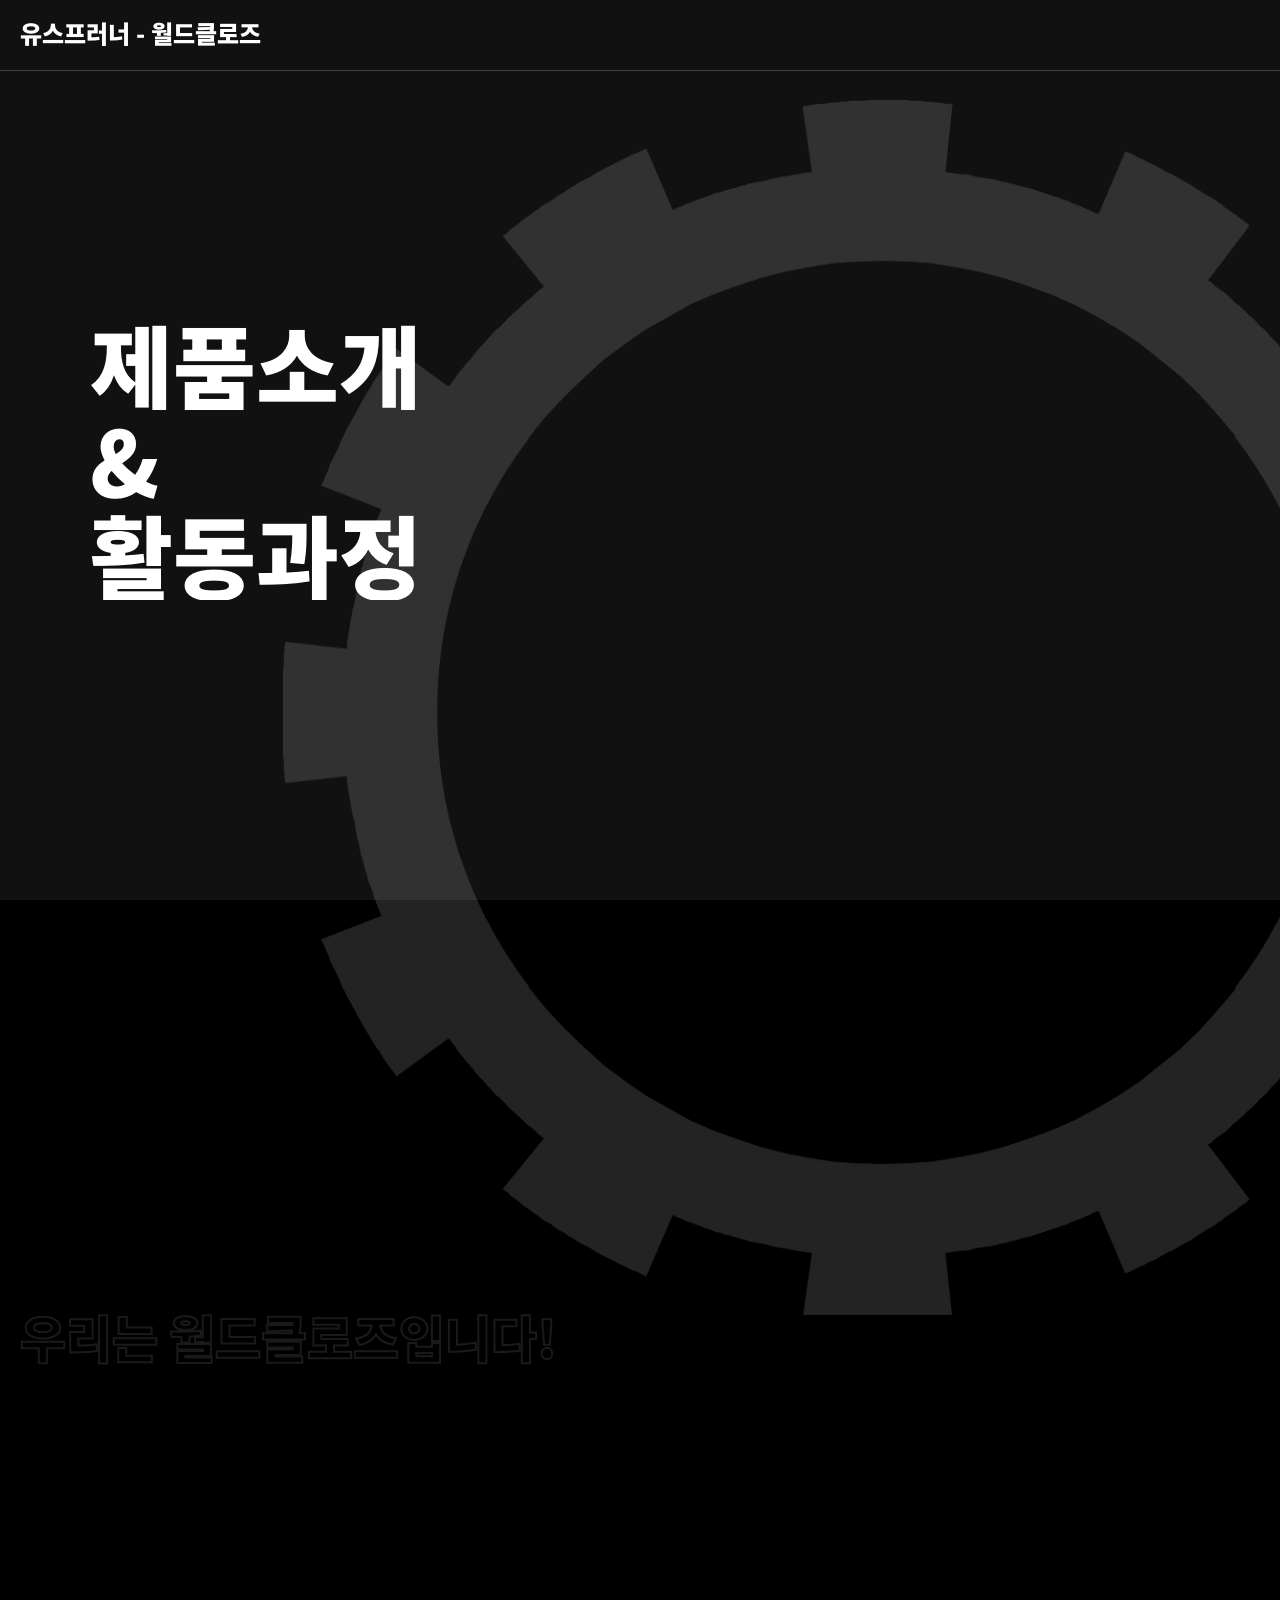
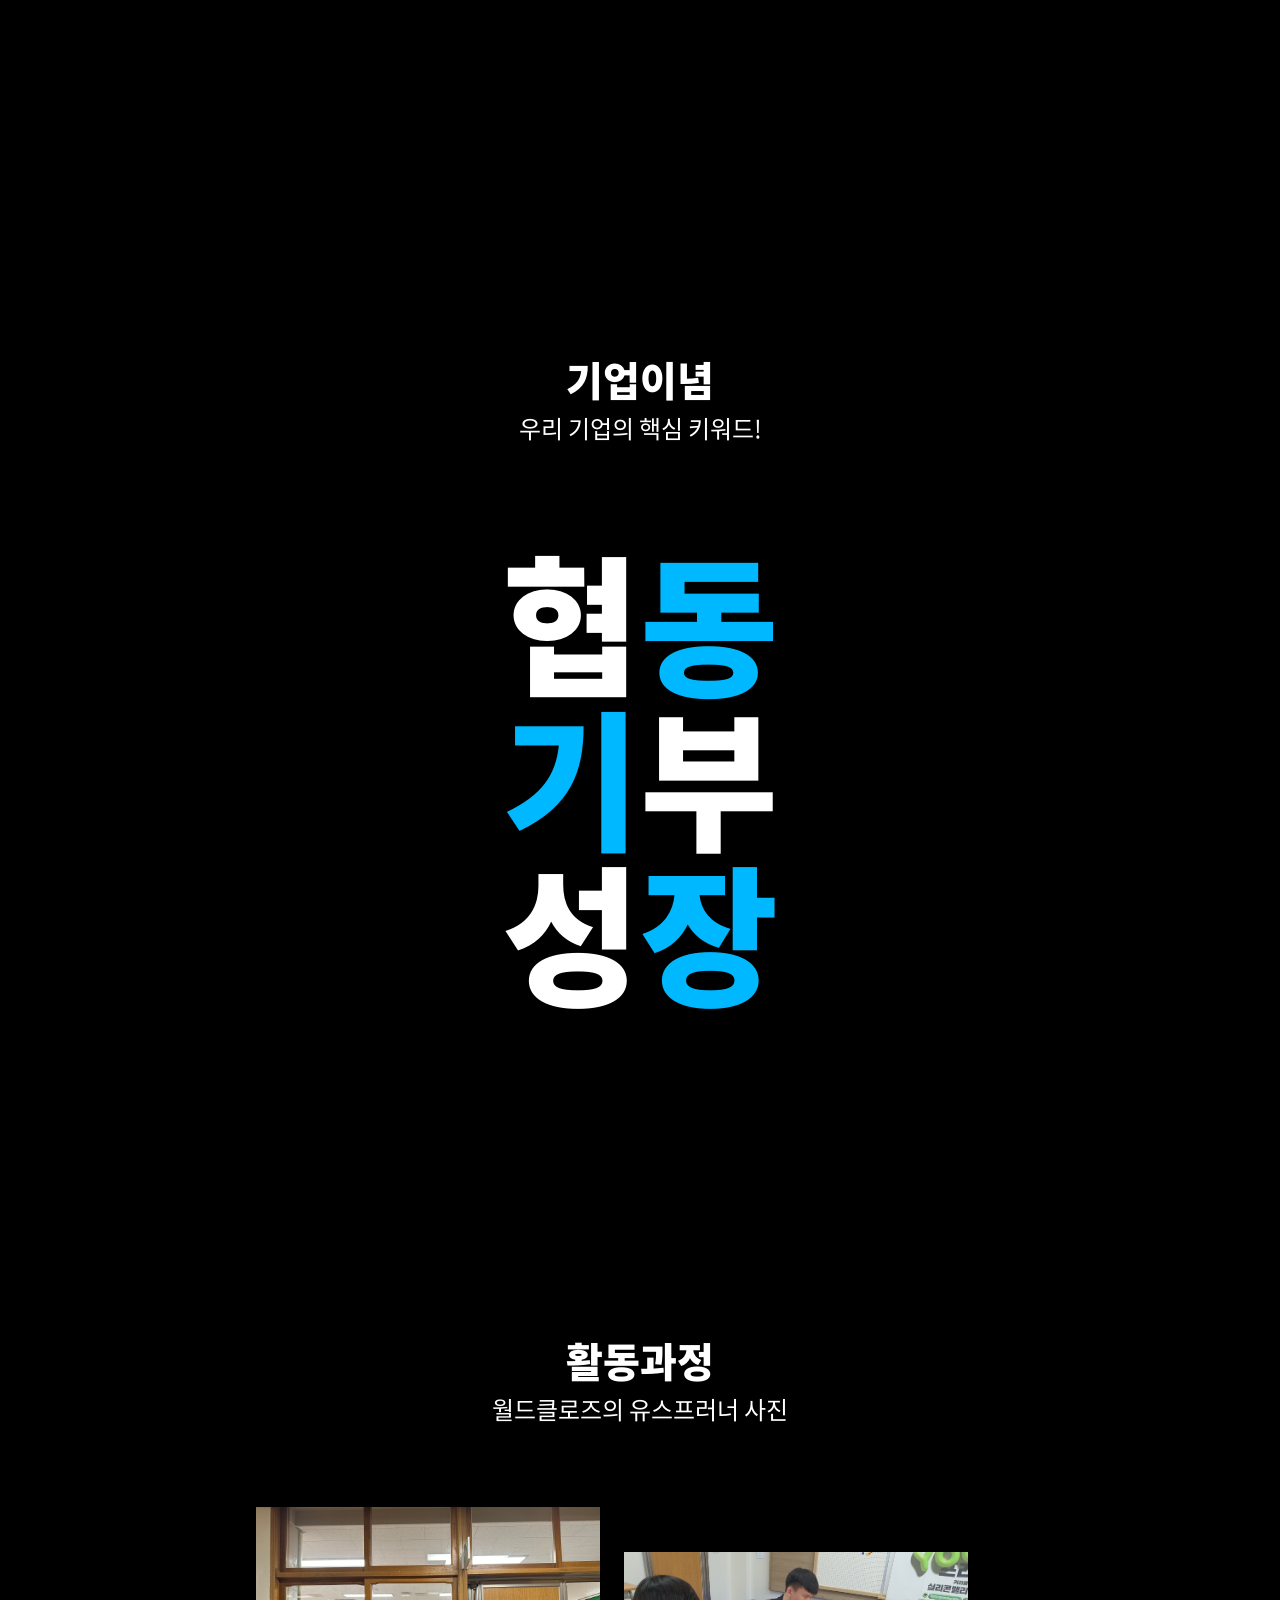
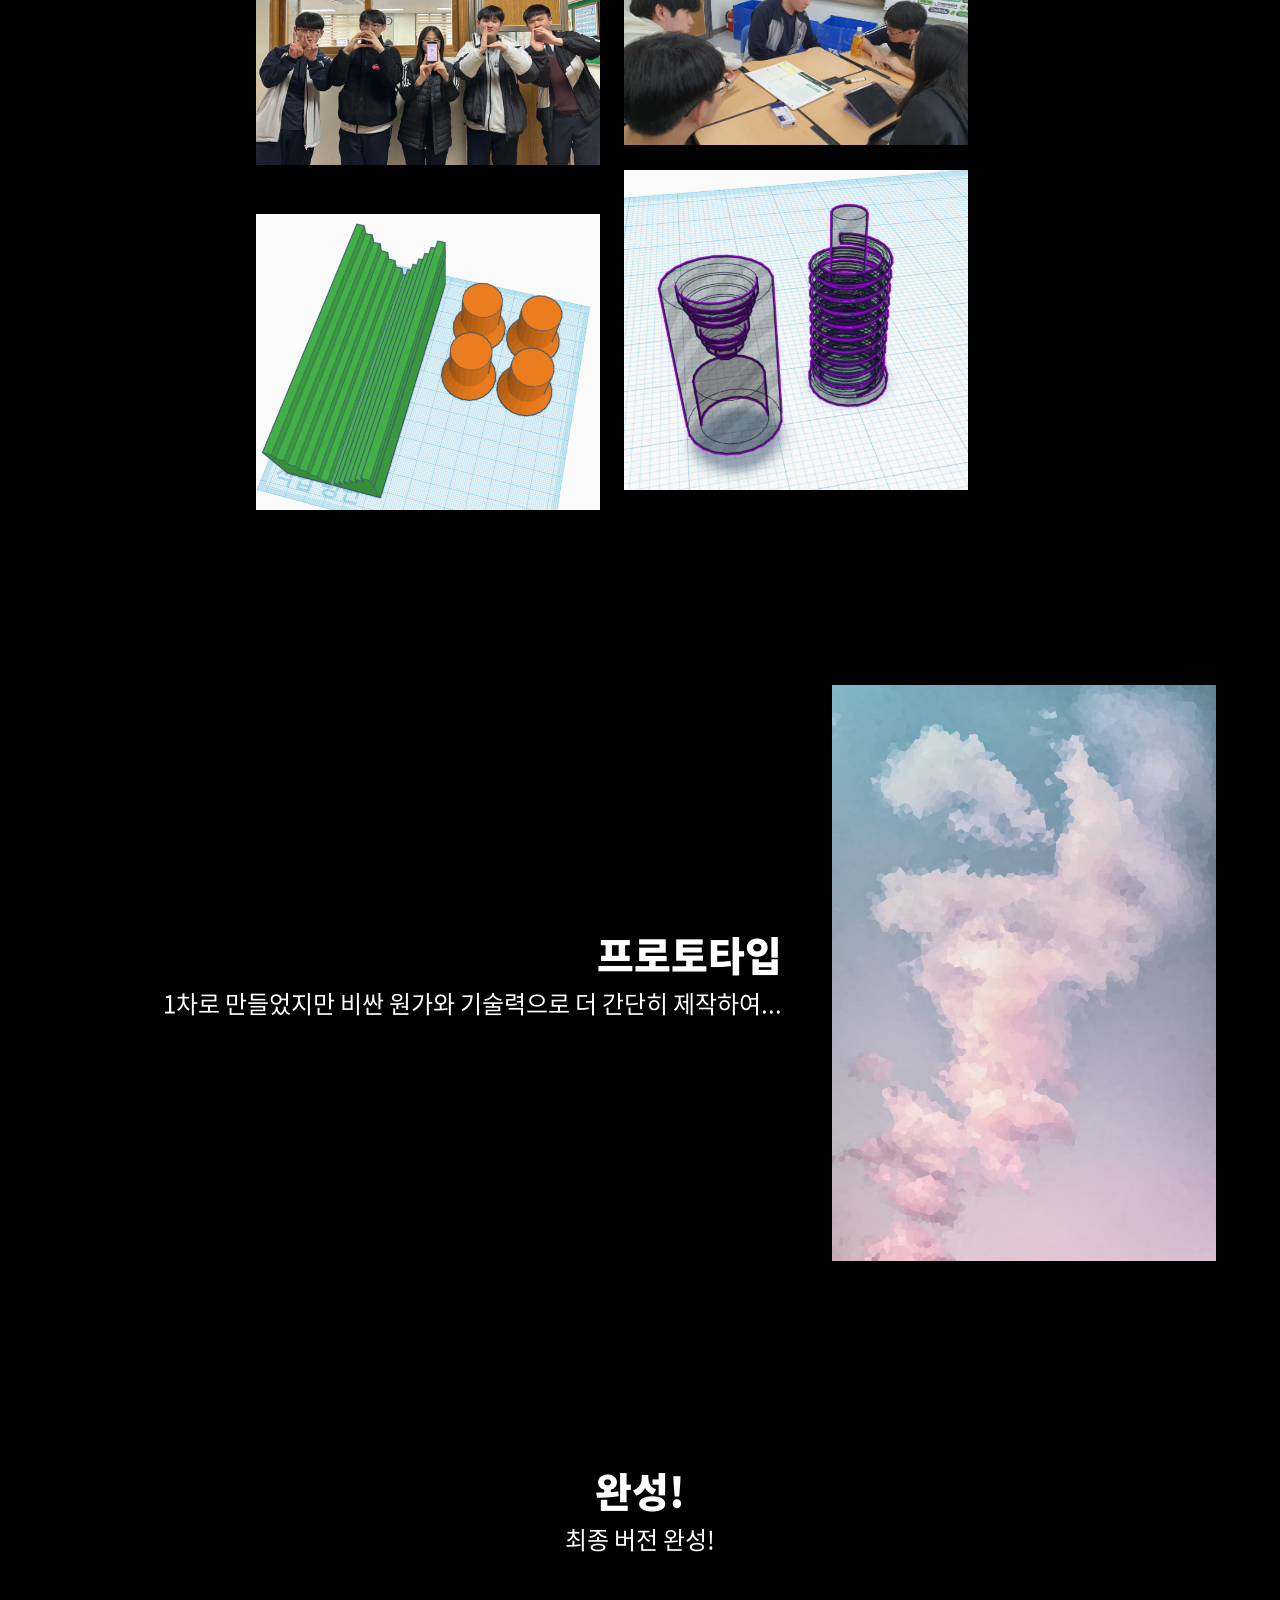
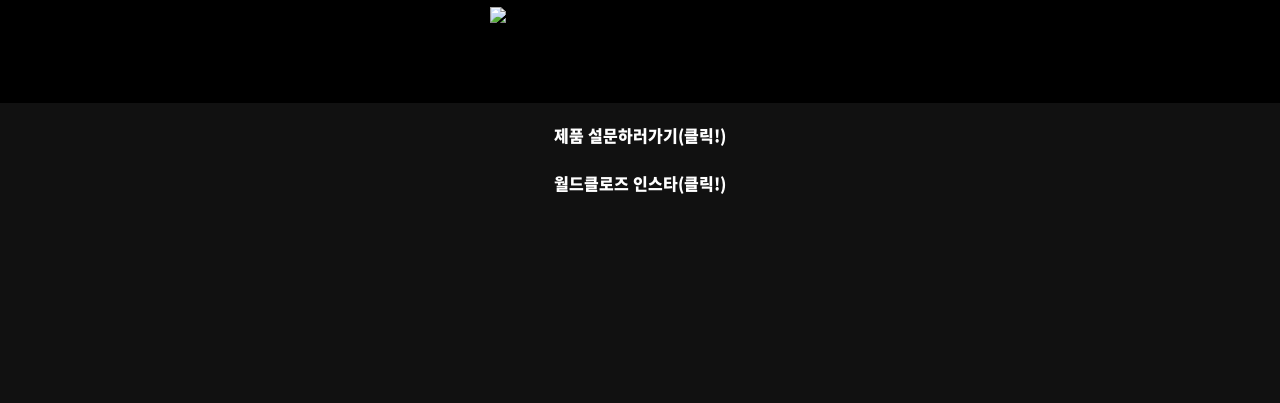
==== file/project/step8/index.html @ 2ba28856 "Add files via upload" ====
<!doctype html>
<html lang="ko">
<head>
	<meta charset="utf-8">
	<meta http-equiv="X-UA-compatible" content="IE=edge">
	<meta name="viewport" content="width=device-width, initial-scale=1, minimum-scale=1, maximum-scale=1" />
	<title>월드클로즈</title>
	<link rel="stylesheet" type="text/css" href="../../library/css/common.css">
	<script type="text/javascript" src="../../library/js/jquery-3.7.1.min.js"></script>
</head>
<style type="text/css">
/* common */
.wrap {position:relative; overflow: hidden;}
.inner {max-width:1100px; height: 100%;  margin: 0 auto;}
.com_tit01 {font-family: 'NotoB'; font-size:40px; color:#fff; text-align: center;}
.com_txt01 {max-width:70%; margin:0 auto; font-family: 'NotoR'; font-size:24px; color:#fff; text-align: center;;}
.header_wrap {position: fixed; left:0; top:0; z-index:100; width:100%; height:70px; border-bottom:1px solid rgba(255,255,255,.2);}
.header_wrap .logo {margin-top:15px; padding-left:20px; font-size:24px; color:#fff;;}
.footer {position:relative; height:300px; background: #111}
.footer .text_area {position: relative; z-index: 20; padding:20px;}
.footer .text_area p {color:#fff; font-size:34px;}
.tb_row {display: table; width:100%; height: 100%;}
.tb_row .tb_cell {display: table-cell; vertical-align: middle;}

/* main */
.sec01 {position:relative; height:100vh; background: #111;}
.sec01 .nav_list {position: relative; z-index:20;}
.sec01 .nav_list .list li a {overflow:hidden; position:relative; display:inline-block; font-size:90px; line-height: 1; color:#fff; transition:transform .5s;}
.sec01 .nav_list .list li a .mask {position:absolute; left:0; top:0; z-index:10; height:100%; background: #fff; animation:text_mask 2s 1 cubic-bezier(0.24, 0.77, 0.32, 0.95) both; animation-play-state: paused;}
.sec01 .nav_list .list li a .txt {position:relative; z-index:20; display: block; animation:text_opacity 2s 1s 1 cubic-bezier(0.24, 0.77, 0.32, 0.95) both; animation-play-state: paused;}
.sec01.active .nav_list .list li a .mask {animation-play-state: running;}
.sec01.active .nav_list .list li a .txt {animation-play-state: running;}

.sec01 .nav_list .list li a .mask2 {position:absolute; left:0; bottom:0; z-index:-1; width:0%; height:40%; background: #e9c400; transition:width .5s cubic-bezier(0.24, 0.77, 0.32, 0.95);}
.sec01 .nav_list .list li a:hover {transform:translateX(-10px); -webkit-transform:translateX(-10px); -moz-transform:translateX(-10px); -o-transform:translateX(-10px); -ms-transform:translateX(-10px);}
.sec01 .nav_list .list li a:hover .mask2 {width:100%;}
.sec01 .nav_list .list li a:hover {text-decoration: none;}
.sec01 .nav_list .list li a:focus {text-decoration: none;}

.sec01 .bg_rotate {position:absolute; left:50%; top:50%; z-index:10; width:1200px; height:1215px; margin-left:-357px; margin-top:-350px; background-image:url('../images/bg_rotate01.png'); background-repeat: no-repeat; background-size:cover; opacity: .15; animation:rotate_bg 40s infinite linear; animation-play-state: paused;}
.sec01.active .bg_rotate {animation-play-state: running;}

@keyframes text_mask {
	0%{
		width: 0%;
		margin-left: 0%;
	}
	50%{
		width: 100%;
		margin-left: 0%;
	}
	100%{
		width: 100%;
		margin-left: 101%;
	}
}

@keyframes text_opacity {
	0%{
		opacity: 0;
		color:#3535ff;
		transform:translateX(-50%);
	}
	100%{
		opacity: 1;
		color:#fff;
		transform:translateX(0%);
	}
}

@keyframes rotate_bg {
	0%{
		transform:rotate(0deg);
	}
	100%{
		transform:rotate(360deg);
	}
}

.section_today {overflow:hidden; position:relative; height:100vh; background: #000; text-align:center;}
.section_today .date_box {height: 100%;}
.section_today .date_box .date_count {overflow:hidden; position: relative; display:inline-block; height: 200px; opacity: 0; transition:opacity .5s 1s;}
.section_today.active .date_box .date_count {opacity: 1;}
.section_today .date_box .date_count:after {clear:both; display:block; content:'';}
.section_today .date_box .date_count .count_box { float: left; animation: count_date 2.8s 1 ease-out both; animation-play-state: paused;}
.section_today .date_box .date_count .count_box.active {animation-play-state: running;}
.section_today .date_box .date_count .count_box span {display:block; color:#fff; font-size:200px; line-height: 1; text-align: center; -webkit-text-fill-color:transparent; -webkit-text-stroke:6px #fff;}

.section_today .date_box .t_date {position: absolute; left:20px; top:400px; z-index:100; font-size:50px; color:#fff; opacity: .1; transform:translateX(-100%); -webkit-text-fill-color:transparent; -webkit-text-stroke:2px #ffffff; transition:transform 1s;}
.section_today.active .date_box .t_date {transform:translateX(0%); -webkit-transform:translateX(0%); -moz-transform:translateX(0%); -o-transform:translateX(0%); -ms-transform:translateX(0%);}

@keyframes count_date {
	0%{
		transform: translateY(0px);
	}
	100% {
		transform: translateY(-4800px); /* 높이 x 롤링될 개수 */
	}
}

.section_product {background: #000;}
.section_product .prd_mask .tit_wrap {padding:120px 0 80px 0;}
.section_product .prd_mask .img_list {width:60%; margin:0 auto;}
.section_product .prd_mask .img_list:after {clear:both; display:block; content:'';}
.section_product .prd_mask .img_list li {overflow:hidden; position:relative; display:inline-block; width:calc(50% - 40px); padding-right:20px; margin-bottom:20px;}
.section_product .prd_mask .img_list li:after {position:absolute; right:0; top:0; width:100%; height:100%; background: #000; content:""; transition:2.5s;}
.section_product .prd_mask.active .img_list li:after {width: 0%;}
.section_product .prd_mask .img_list li:nth-child(even) {top:-20px;}
.section_product .prd_mask .img_list li:nth-child(even):after {right:auto; left:0; }
.section_product .prd_mask .img_list li .img_content {font-size:0; transform:translateX(-101%); -webkit-transform:translateX(-101%); -moz-transform:translateX(-101%); -o-transform:translateX(-101%); -ms-transform:translateX(-101%); transition:1.2s .5s;}
.section_product .prd_mask.active .img_list li .img_content {transform:translateX(0%); -webkit-transform:translateX(0%); -moz-transform:translateX(0%); -o-transform:translateX(0%); -ms-transform:translateX(0%);}
.section_product .prd_mask .img_list li .img_content img {width: 100%;}

.section_product .text_img {padding-top:150px; padding-bottom:100px; text-align: center; font-size:0;}
.section_product .text_img .text_area {display:inline-block; width:60%; padding:0 50px; color:#fff; font-size:40px; vertical-align: middle; text-align: right; box-sizing: border-box; opacity:0; transform:translateX(-150px); -webkit-transform:translateX(-150px); -moz-transform:translateX(-150px); -o-transform:translateX(-150px); -ms-transform:translateX(-150px); transition: 1s;}
.section_product .text_img.active .text_area {opacity:1; transform:translateX(0px); -webkit-transform:translateX(0px); -moz-transform:translateX(0px); -o-transform:translateX(0px); -ms-transform:translateX(0px); }
.section_product .text_img .text_area h3 {font-family: 'NotoB'; font-size:64px;}
.section_product .text_img .text_area p {font-family: 'NotoR'; font-size:24px;}
.section_product .text_img .img_area {position:relative; display: inline-block; width:30%; vertical-align: middle;}
.section_product .text_img .img_area:after {position: absolute; right:0; bottom:0; width:100%; height:100%; background:#000; content:""; transition:2s .5s cubic-bezier(0.31, 0.85, 0.31, 1.06);}
.section_product .text_img.active .img_area:after {height:0px;}

.section_textmask {overflow:hidden; position:relative; padding-top:150px; padding-bottom:200px; background: #000;}
.section_textmask .txt_area .motion_area {overflow:hidden; position: relative; margin-top:100px; font-size:150px; line-height:1; color:#fff;}
.section_textmask .txt_area .motion_area .text_box {overflow:hidden; text-align: center;}
.section_textmask .txt_area .motion_area .text_box .left {overflow:hidden; float:left; width:50%; height:100%;}
.section_textmask .txt_area .motion_area .text_box .left p {width:200%;}
.section_textmask .txt_area .motion_area .text_box .left p span {display:inline-block; padding-bottom:5px; text-align: center; white-space: nowrap; animation:move_text_mask 2.2s 1 both ease-in-out; animation-play-state: paused;}
.section_textmask.active .txt_area .motion_area .text_box .left p span {animation-play-state: running;}

.section_textmask .txt_area .motion_area .text_box .right {overflow:hidden; float:left; width:50%; height:100%;}
.section_textmask .txt_area .motion_area .text_box .right p {width:200%; margin-left:-100%; color:#00b8ff;}
.section_textmask .txt_area .motion_area .text_box .right p span {display:inline-block;padding-bottom:5px; text-align: center; white-space: nowrap; animation:move_text_mask 2.2s 1 both ease-in-out; animation-play-state: paused;}
.section_textmask.active .txt_area .motion_area .text_box .right p span {animation-play-state: running;}

.section_textmask .txt_area .motion_area .text_box.type02 span {animation-delay:.3s !important;}
.section_textmask .txt_area .motion_area .text_box.type02 .left p {color:#00b8ff;}
.section_textmask .txt_area .motion_area .text_box.type02 .right p {color:#fff;}

.section_textmask .txt_area .motion_area .text_box.type03 span {animation-delay:.6s !important;}

@keyframes move_text_mask{
	0%{
		/*transform:translateX(-50%);*/
		margin-left:-50%;
	}
	50%{
		margin-left:50%;
	}
	100%{
		margin-left:0%;
	}
}

.section_overlap {overflow:hidden; position: relative; padding-top:100px; padding-bottom:80px;}
.section_overlap .overlap_box .tit_wrap {position: relative; z-index: 60; padding-bottom:50px;}
.section_overlap .overlap_box .img_device {position: relative; z-index:50; width:300px; margin:0 auto;}
.section_overlap .overlap_box .bg_change {position: absolute; right:0; top:0; z-index:10; width: 100%; height: 100%;}
.section_overlap .overlap_box .bg_change.color01 {z-index:40; background-color: #000; transition:width .5s .2s;}
.section_overlap.active .overlap_box .bg_change.color01 {width:0px;}
.section_overlap .overlap_box .bg_change.color02 {z-index:30; background-color: #272727; transition:width .5s .7s;}
.section_overlap.active .overlap_box .bg_change.color02 {width:0px;}
.section_overlap .overlap_box .bg_change.color03 {z-index:20; background-color: #bdbdbd; transition:width .5s 1.2s;}
.section_overlap.active .overlap_box .bg_change.color03 {width:0px;}
.section_overlap .overlap_box .bg_change.color04 {z-index:10; background-color: #000;}
</style>
<body>
	<div class="wrap">
		<header class="header_wrap">
			<div class="logo">유스프러너  -  월드클로즈</div>
		</header>
		<section class="sec01">
			<article class="inner">
				<div class="tb_row">
					<div class="tb_cell">
						<nav class="nav_list">
							<ul class="list">
								<li>
									<a href="#t">
										<span class="txt"></span>
									</a>
								</li>
								<li>
									<a href="#i">
										<span class="txt">제품소개</span>
										<span class="mask"></span>
										<span class="mask2"></span>
									</a>
								</li>
								<li>
									<a href="#t">
										<span class="txt">&</span>
										<span class="mask"></span>
										<span class="mask2"></span>
									</a>
								</li>
								<li>
									<a href="#o">
										<span class="txt">활동과정</span>
										<span class="mask"></span>
										<span class="mask2"></span>
									</a>
								</li>
							</ul>
						</nav>
					</div>
				</div>
				<div class="bg_rotate"></div>
			</article>
		</section>
		<section id="toDay" class="section_today">
			<article class="date_box">
				<div class="tb_row">
					<div class="tb_cell">
						<strong class="t_date"><b>우리는 월드클로즈입니다!</b></strong>
					</div>
				</div>
			</article>
		</section>
		<section id="txtMask" class="section_textmask">
			<article class="txt_area">
				<div class="tit_wrap">
					<h2 class="com_tit01">기업이념</h2>
					<p class="com_txt01">우리 기업의 핵심 키워드!</p>
				</div>
				<div class="motion_area">
					<div class="text_box">
						<div class="left">
							<p class="txt_com txt01">
								<span>협동</span>
							</p>
						</div>
						<div class="right">
							<p class="txt_com txt01">
								<span>협동</span>
							</p>
						</div>
					</div>
					<div class="text_box type02">
						<div class="left">
							<p class="txt_com txt01">
								<span>기부</span>
							</p>
						</div>
						<div class="right">
							<p class="txt_com txt01">
								<span>기부</span>
							</p>
						</div>
					</div>
					<div class="text_box type03">
						<div class="left">
							<p class="txt_com txt01">
								<span>성장</span>
							</p>
						</div>
						<div class="right">
							<p class="txt_com txt01">
								<span>성장</span>
							</p>
						</div>
					</div>
				</div>
			</article>
		</section>
		<section id="imgMask" class="section_product">
			<article class="prd_mask">
				<div class="tit_wrap">
					<h2 class="com_tit01">활동과정</h2>
					<p class="com_txt01">월드클로즈의 유스프러너 사진</p>
				</div>
				<ul class="img_list">
					<li>
						<figure class="img_content">
							<img src="../images/1.jpg">
						</figure>
					</li>
					<li>
						<figure class="img_content">
							<img src="../images/2.jpg">
						</figure>
					</li>
					<li>
						<figure class="img_content">
							<img src="../images/3.jpg">
						</figure>
					</li>
					<li>
						<figure class="img_content">
							<img src="../images/4.jpg">
						</figure>
					</li>
				</ul>
			</article>
			<article class="text_img">
				<div class="text_area">
					<a class="tit">프로토타입</a>
					<p class="txt">
						1차로 만들었지만 비싼 원가와 기술력으로 더 간단히 제작하여...
					</p>
				</div>
				<div class="img_area">
					<figure>
						<img src="../images/6.jpg">
					</figure>
				</div>
			</article>
		</section>
		<section id="overLap" class="section_overlap">
			<article class="overlap_box">
				<div class="tit_wrap">
					<h2 class="com_tit01">완성!</h2>
					<p class="com_txt01"><b>최종 버전 완성!</b></p>
				</div>
				<figure class="img_device">
					<img src="이미지 주소 넣기">
				</figure>
				<div class="bg_change color01"></div>
				<div class="bg_change color02"></div>
				<div class="bg_change color03"></div>
				<div class="bg_change color04"></div>
			</article>
		</section>
		<footer class="footer">
			<div class="text_area">
				<p><center>
					<b>
					<a href="https://docs.google.com/forms/d/e/1FAIpQLSdT5M16Jbu4c6h4Xis7XCw6KFNKi78OsFbVR9F-oiCkcuxP5g/viewform?pli=1">
					<font color="white">제품 설문하러가기(클릭!)<br></font>
				</a>
				</center>
			</p>
			<br>
			<p><center>
				<b>
				<a href="https://www.instagram.com/world._.close?igsh=MTZpZWFtdXVmZXNhZg==">
				<font color="white">월드클로즈 인스타(클릭!)<br></font>
			</a>
			</center>
		</p>
			</b>
			</div>
		</footer>
	</div>

<script type="text/javascript">

$.fn.GgangSectionIn = function(fuc){

	var el = $(this);
	var winScrollTop;
	var sectionOfffsetTop;
	var sectionHeight;
	var sectionOffsetBottom;
	var checkInSection = false;
	var fastIn;
	var startFunction = fuc;
	var isFunction = typeof(startFunction) === 'function' ? true : false;

	function setProperty() {

		fastIn = $(window).height() / 2;
		winScrollTop = $(window).scrollTop();
		sectionOfffsetTop = el.offset().top - fastIn;
		sectionHeight = el.height();
		sectionOffsetBottom = sectionOfffsetTop + sectionHeight + fastIn;
	};

	function inSection() {

		setProperty();

		if(winScrollTop >= sectionOfffsetTop && winScrollTop <= sectionOffsetBottom) {

			if(isFunction && !checkInSection) {
				checkInSection = true;
				startFunction();
			}
		}
	};

	function init() {
		inSection();
	};

	$(window).scroll(function(e) {

		inSection();
	});

	$(window).resize(function() {
		inSection();
	});

	init();
};

$(function(){

	$('.sec01').GgangSectionIn(function() {
		$('.sec01').addClass('active');
	});

	$('.section_today').GgangSectionIn(function() {
		$('.section_today').addClass('active');
		countDate();
	});

	$('.section_product .prd_mask').GgangSectionIn(function() {
		$('.section_product .prd_mask').addClass('active');
	});

	$('.section_product .text_img').GgangSectionIn(function() {
		$('.section_product .text_img').addClass('active');
	});

	$('.section_textmask').GgangSectionIn(function() {
		$('.section_textmask').addClass('active');
	});

	$('.section_overlap').GgangSectionIn(function() {
		$('.section_overlap').addClass('active');
	});

	/* 날짜 카운트*/
	function countDate(){

		var el = $('.date_count');
		var date = new Date();
		var todayDate = String(date.getFullYear()) + String(date.getMonth() + 1) + String(date.getDate());
		var rolling = 24;
		var resultArray = [];
			resultArray = todayDate.split('');

		$.each(resultArray, function(idx, val) {
			var conuntBox = $('<div class="count_box" />');
			var numberArray = [];
			var number = Number(val);

			for(var i = 0; i <= rolling; i++) {
				var sum = number + i;
				var num = sum >= 10 ? Number(String(sum).split('')[1]) : sum;
				numberArray[i] = num;
			};

			numberArray.reverse();

			numberArray.forEach(function(val) {

			var countValue = $('<span/>', {
					text: val
				});

			countValue.appendTo(conuntBox)
			});

			conuntBox
			.appendTo(el)
			.delay(idx * 300)
			.queue(function(){
				$(this).addClass('active');
			});
		});
	};

	/* 네비 리모컨*/
	$('.nav_list .list li a').click(function(e) {

		if($(this.hash).offset()) {
			$('html')
			.animate({
				scrollTop:$(this.hash).offset().top
			}, 500);
		}
	});
});

</script>
</body>
</html>
---- file/library/css/common.css ----
/* reset */
html, body, div, span, applet, object, iframe, h1, h2, h3, h4, h5, h6, p, blockquote, pre, a, abbr, acronym, address, big, cite, code, del, dfn, em, img, ins, kbd, q, s, samp, small, strike, strong, sub, sup, tt, var, b, u, i, center, dl, dt, dd, ol, ul, li, fieldset, form, label, legend, table, caption, tbody, tfoot, thead, tr, th, td, article, aside, canvas, details, embed, figure, figcaption, footer, header, hgroup, menu, nav, output, ruby, section, summary, time, mark, audio, video, textarea, input, button { margin: 0; padding: 0; border: 0; font: inherit; vertical-align: baseline; }
article, aside, details, figcaption, figure, footer, header, hgroup, menu, nav, section { display: block; }
body {font-size: 16px; font-family:'NotoB', '돋움', serif; line-height: 1.5; }
ol, ul { list-style: none; }
blockquote, q { quotes: none; }
blockquote:before, blockquote:after, q:before, q:after { content: ''; content: none; }
table { border-collapse: collapse; border-spacing: 0; }

/*custom*/
caption { visibility: hidden; overflow: hidden; width: 1px; height: 1px; font-size: 0; line-height: 0 }
legend { position: absolute; overflow: hidden; clip: rect(0 0 0 0); margin: -1px; width: 1px; height: 1px; }
a:link, a:visited { font: inherit; color: inherit; text-decoration: none; }
a:hover, a:focus, a:active { font: inherit; color: inherit; text-decoration: underline; }
input, textarea { -webkit-appearance: none; -webkit-border-radius: 0; }
input[type="text"], input[type="password"], input[type="email"] { display: inline-block; width: 100%; }
button { background: none; }
.blind { position: absolute; overflow: hidden; clip: rect(0 0 0 0); margin: -1px; width: 1px; height: 1px; }
.clear { clear: both; }
figure, video { font-size: 0; }
img { width: 100%; }

@font-face {font-family: 'NotoB';
src:url("../fonts/NotoSans-Black.eot"),
url(../fonts/NotoSans-Black.woff2) format('woff2'),
url(../fonts/NotoSans-Black.woff) format('woff');}

@font-face {font-family: 'NotoM';
src:url("../fonts/NotoSans-Medium.eot"),
url(../fonts/NotoSans-Medium.woff2) format('woff2'),
url(../fonts/NotoSans-Medium.woff) format('woff');}

@font-face {font-family: 'NotoR';
src:url("../fonts/NotoSans-Regular.eot"),
url(../fonts/NotoSans-Regular.woff2) format('woff2'),
url(../fonts/NotoSans-Regular.woff) format('woff');}

/* reset */

@media only screen and (max-width: 1440px) {

}

@media only screen and (max-width: 767px) {

}
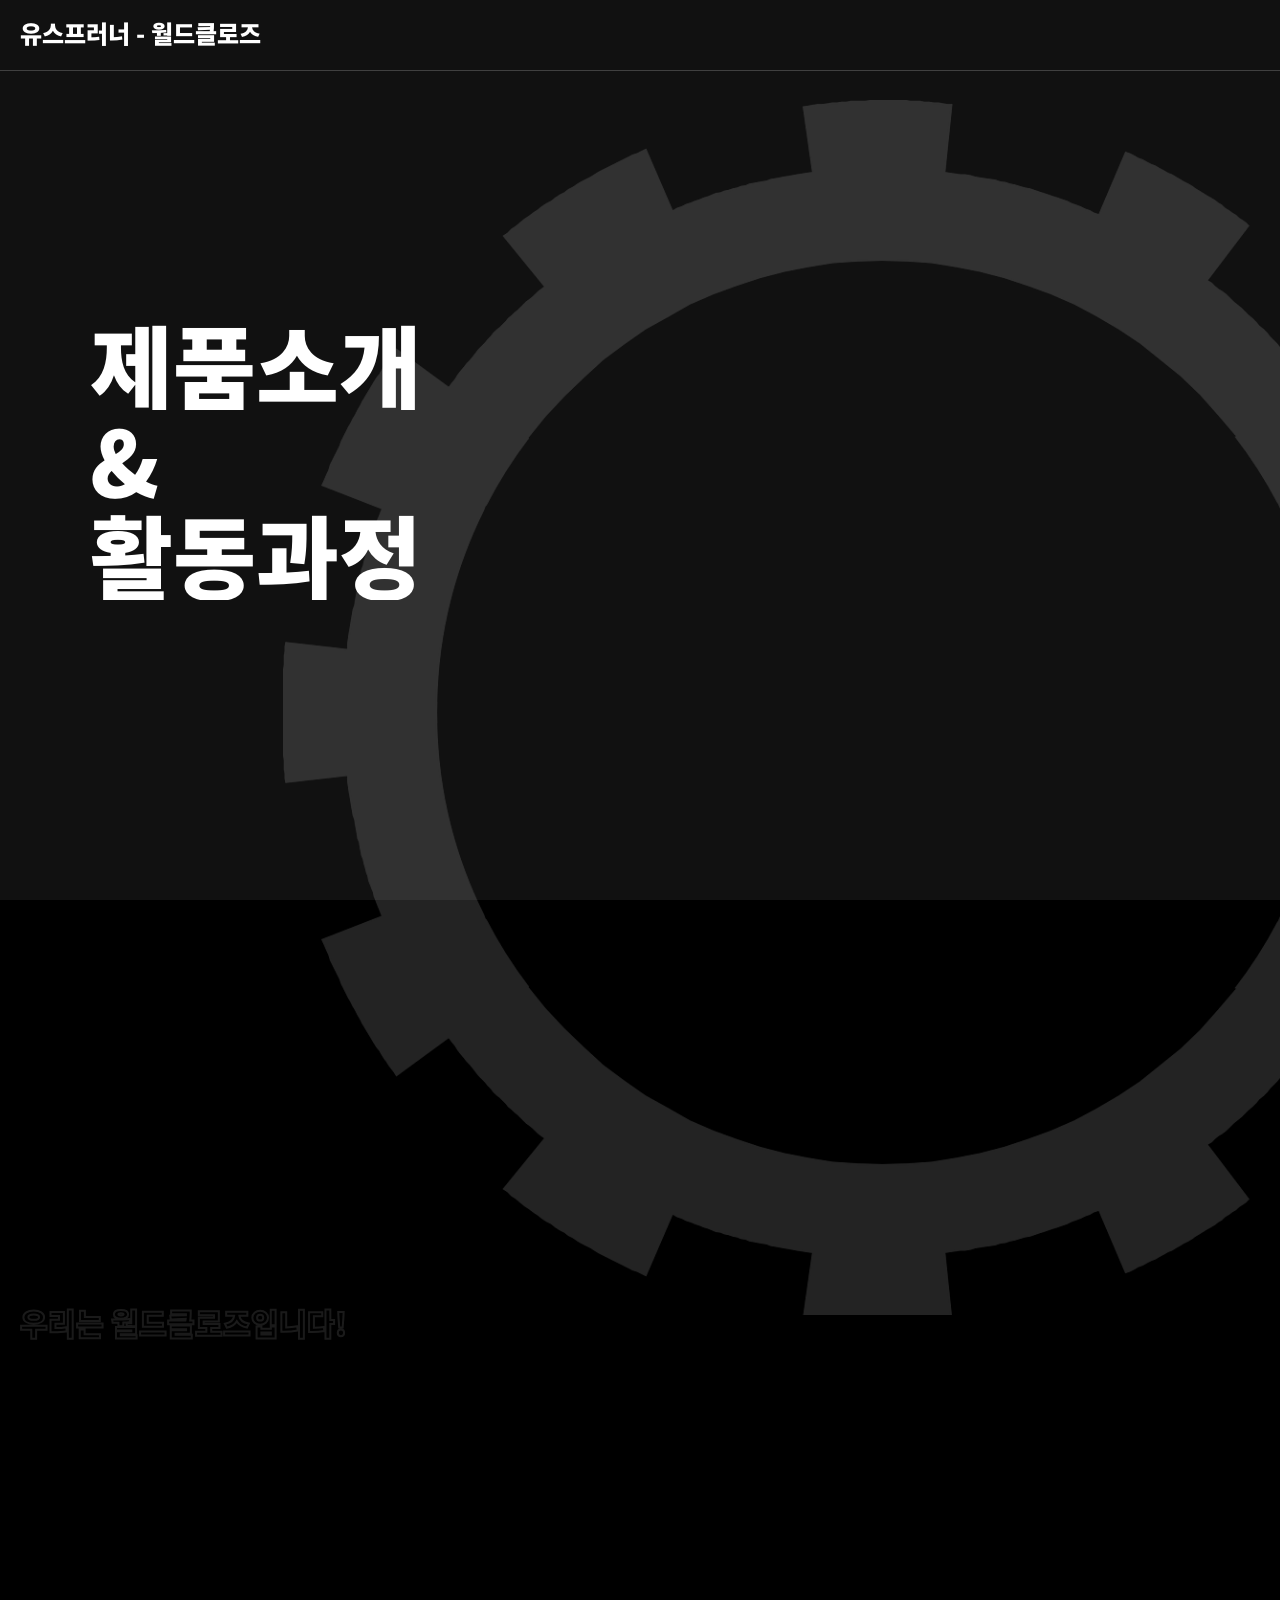
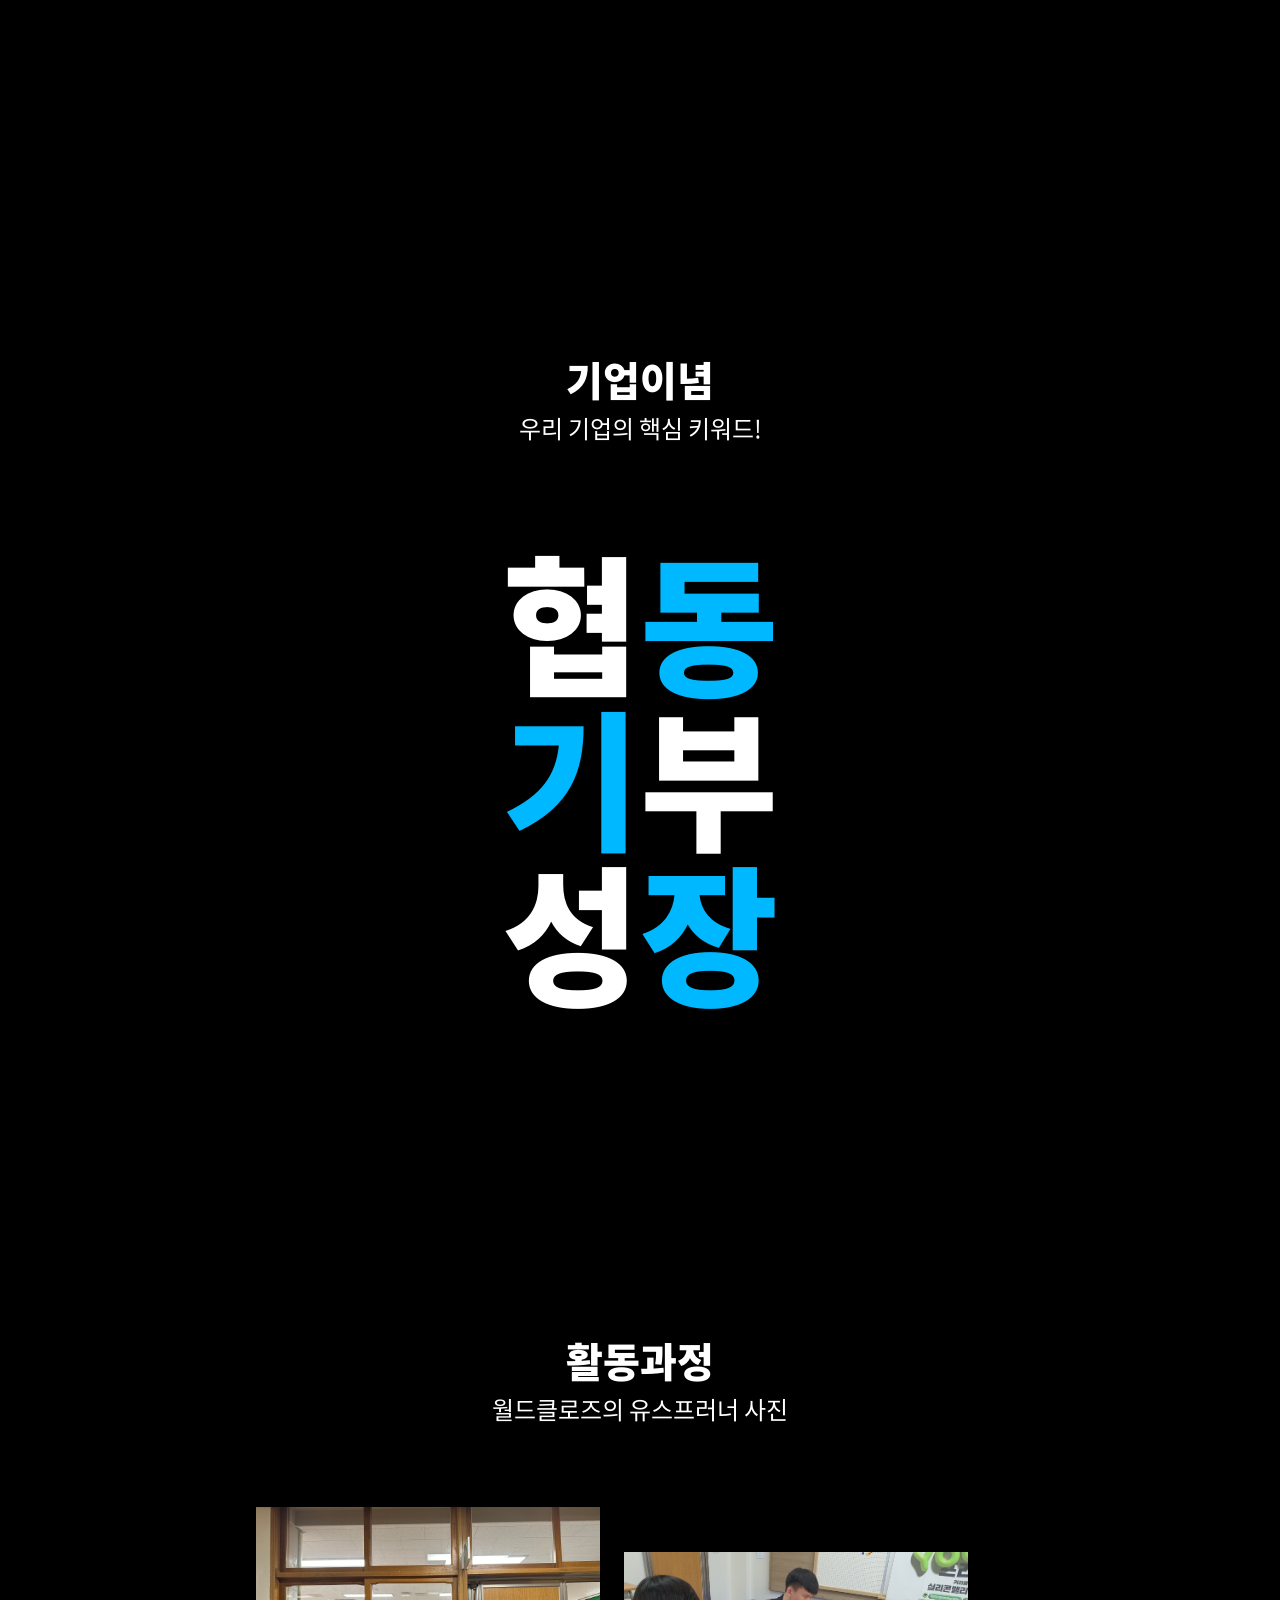
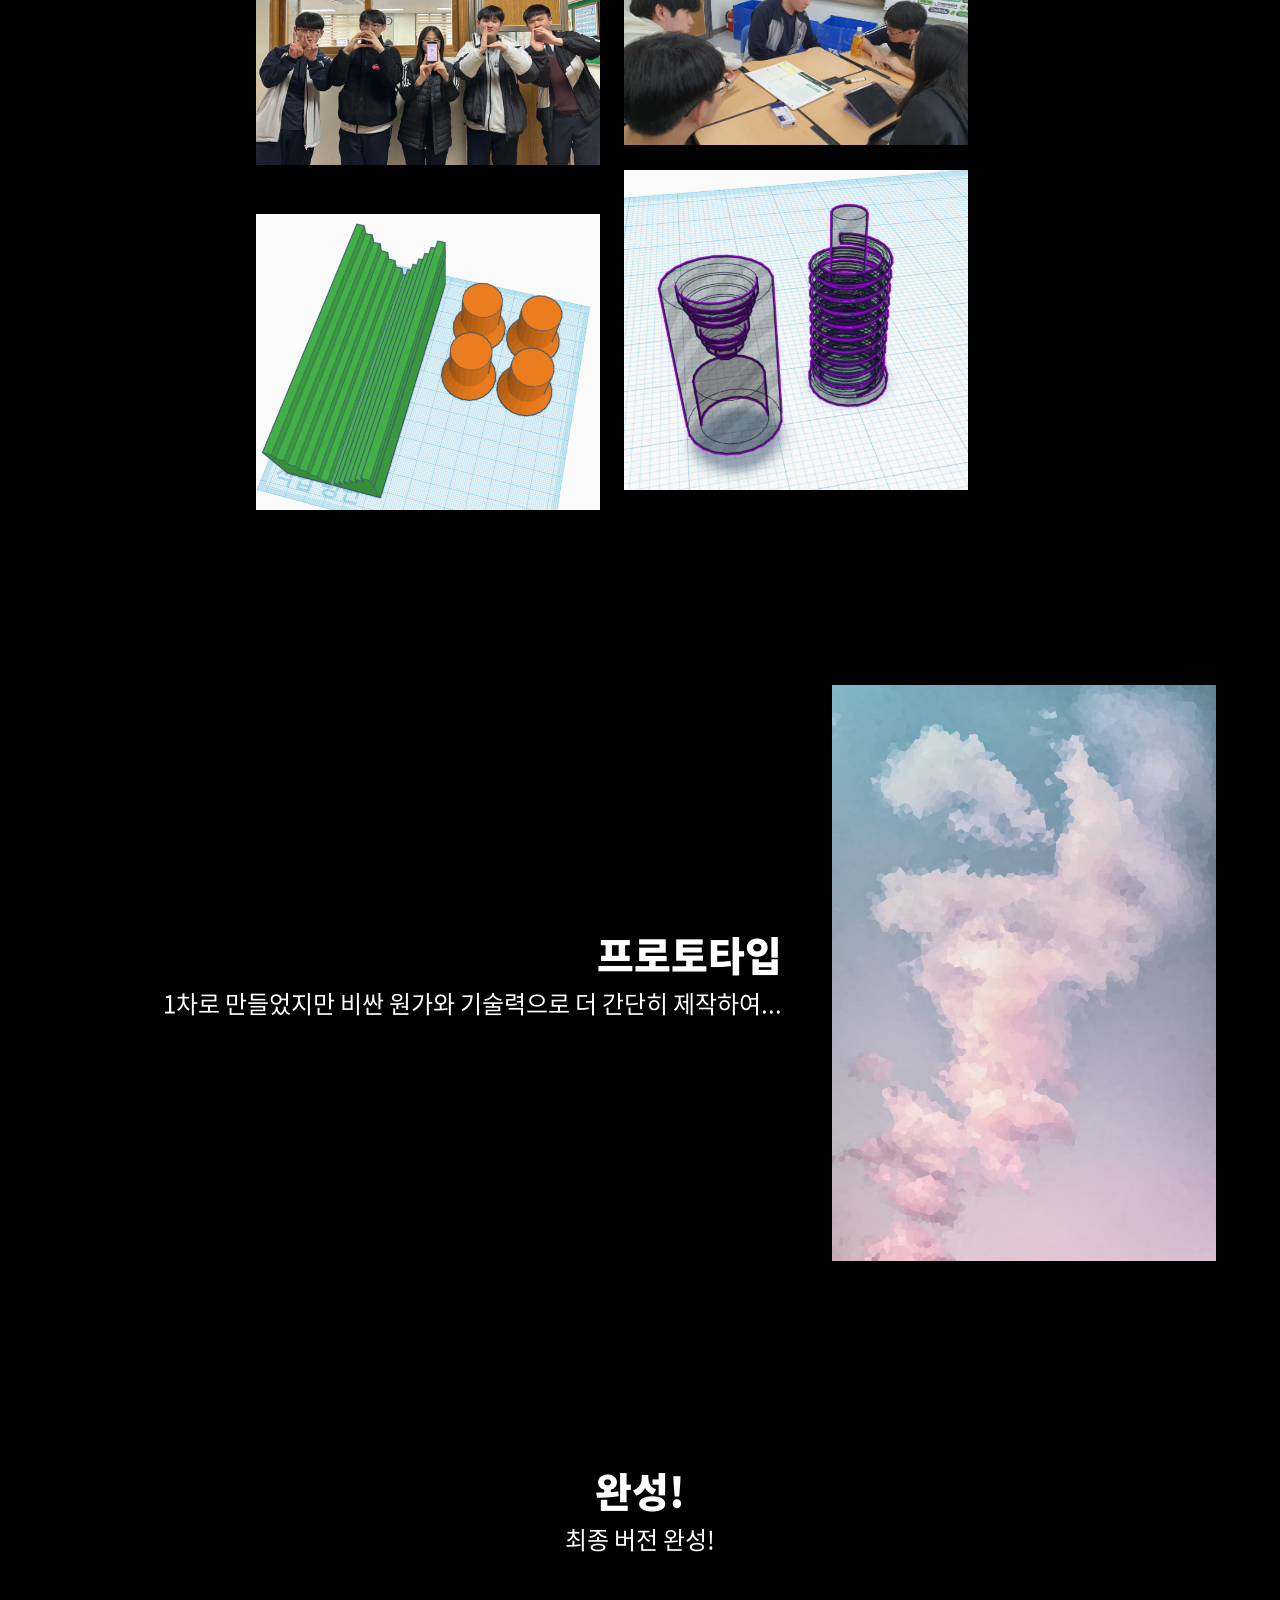
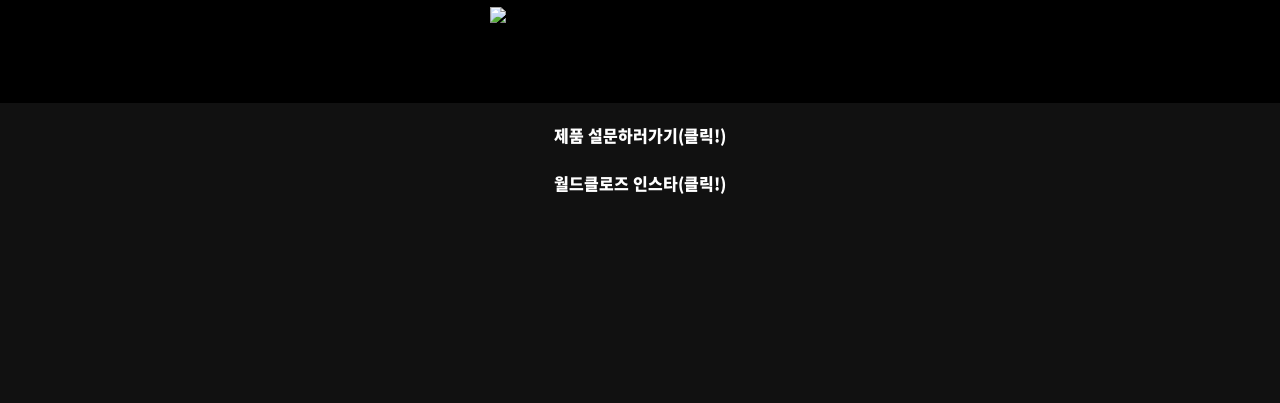
==== commit 37aa58d8: "Add files via upload" ====
--- a/file/project/step8/index.html
+++ b/file/project/step8/index.html
@@ -86,7 +86,7 @@
 .section_today .date_box .date_count .count_box.active {animation-play-state: running;}
 .section_today .date_box .date_count .count_box span {display:block; color:#fff; font-size:200px; line-height: 1; text-align: center; -webkit-text-fill-color:transparent; -webkit-text-stroke:6px #fff;}
 
-.section_today .date_box .t_date {position: absolute; left:20px; top:400px; z-index:100; font-size:50px; color:#fff; opacity: .1; transform:translateX(-100%); -webkit-text-fill-color:transparent; -webkit-text-stroke:2px #ffffff; transition:transform 1s;}
+.section_today .date_box .t_date {position: absolute; left:20px; top:400px; z-index:100; font-size:30px; color:#fff; opacity: .1; transform:translateX(-100%); -webkit-text-fill-color:transparent; -webkit-text-stroke:2px #ffffff; transition:transform 1s;}
 .section_today.active .date_box .t_date {transform:translateX(0%); -webkit-transform:translateX(0%); -moz-transform:translateX(0%); -o-transform:translateX(0%); -ms-transform:translateX(0%);}
 
 @keyframes count_date {
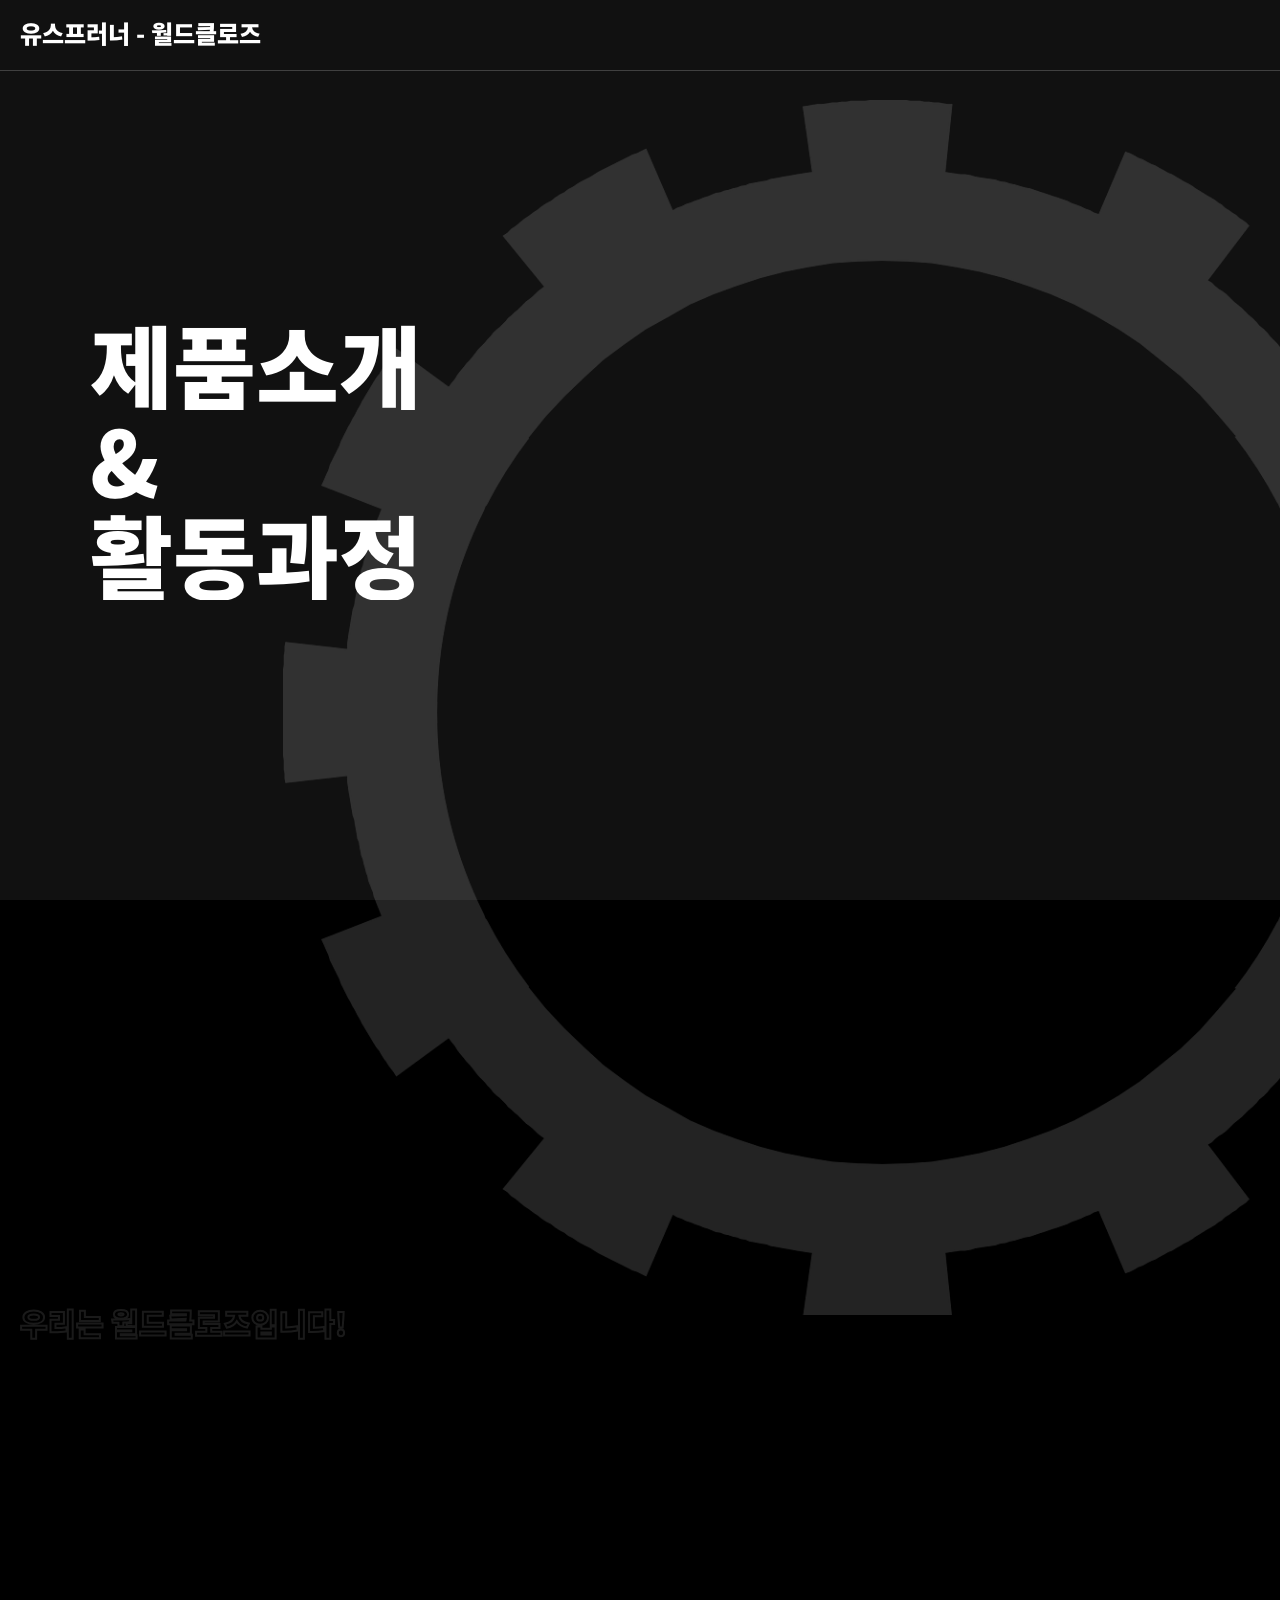
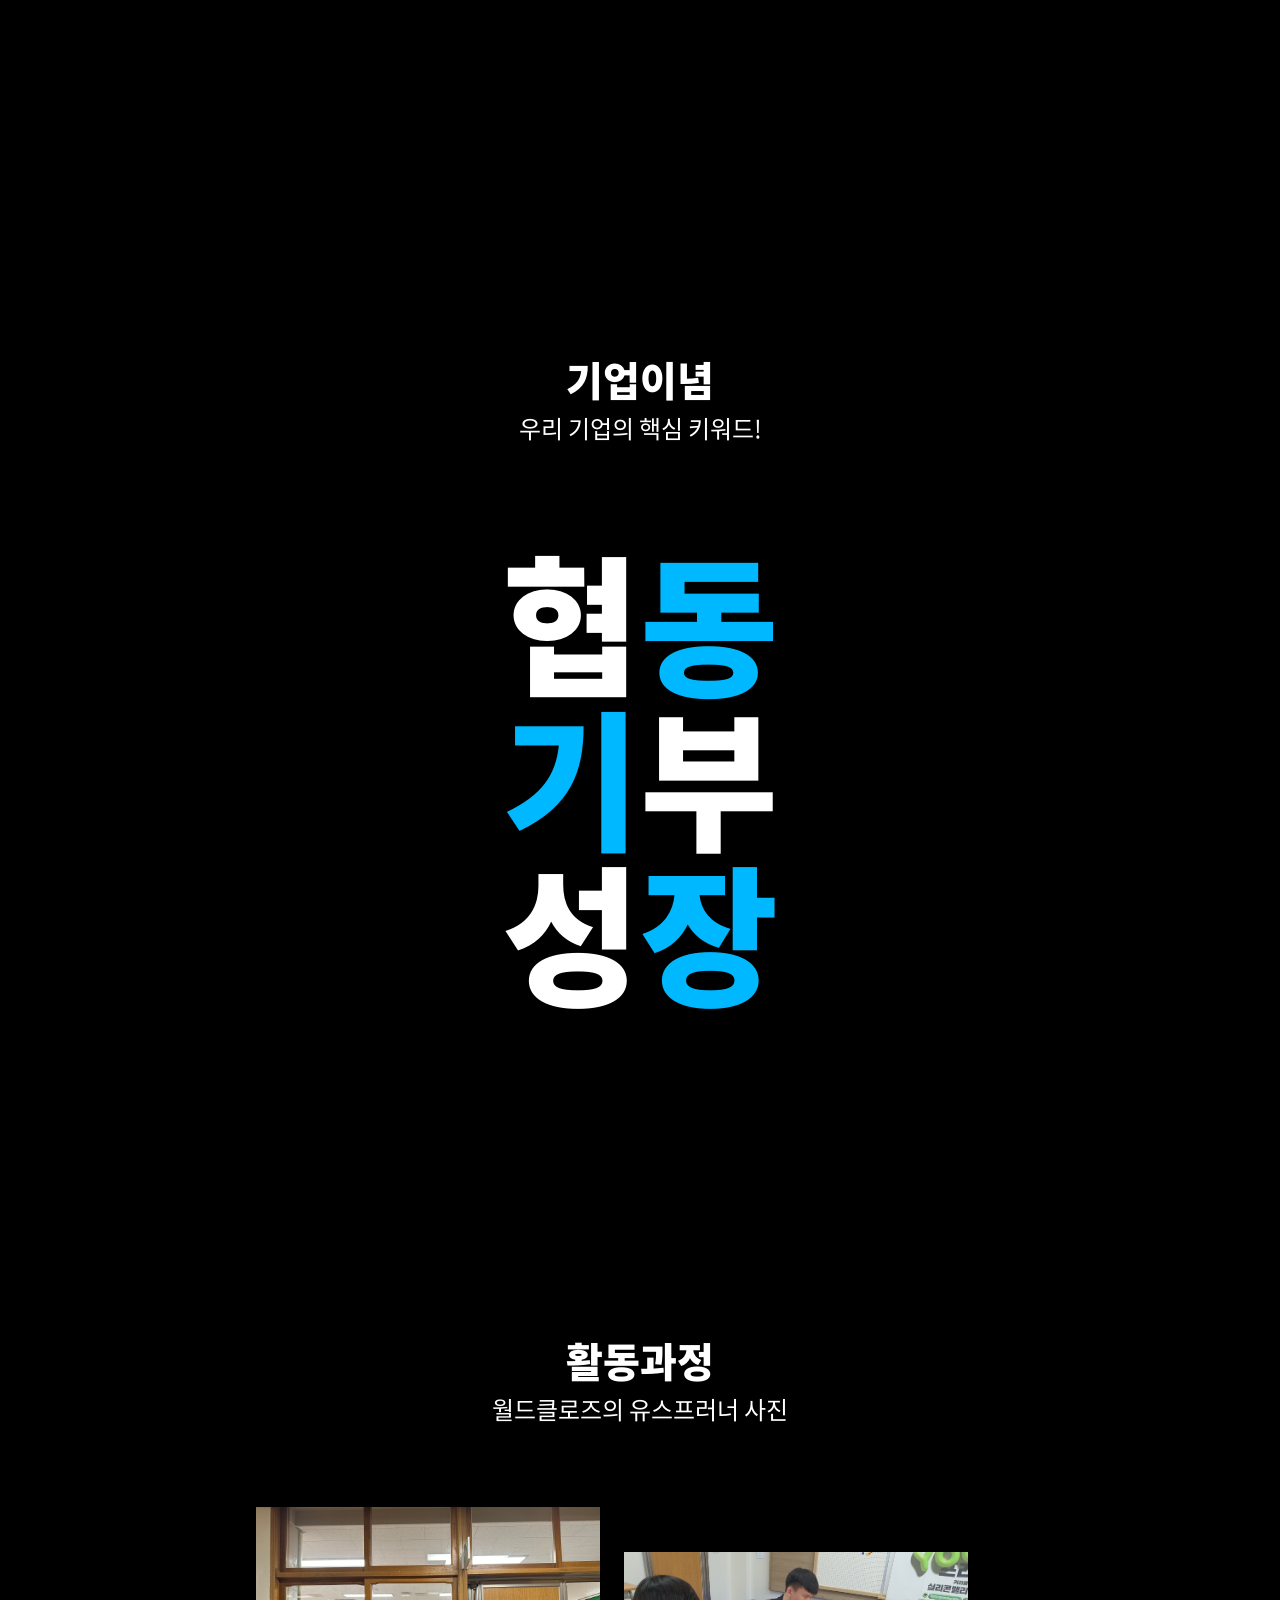
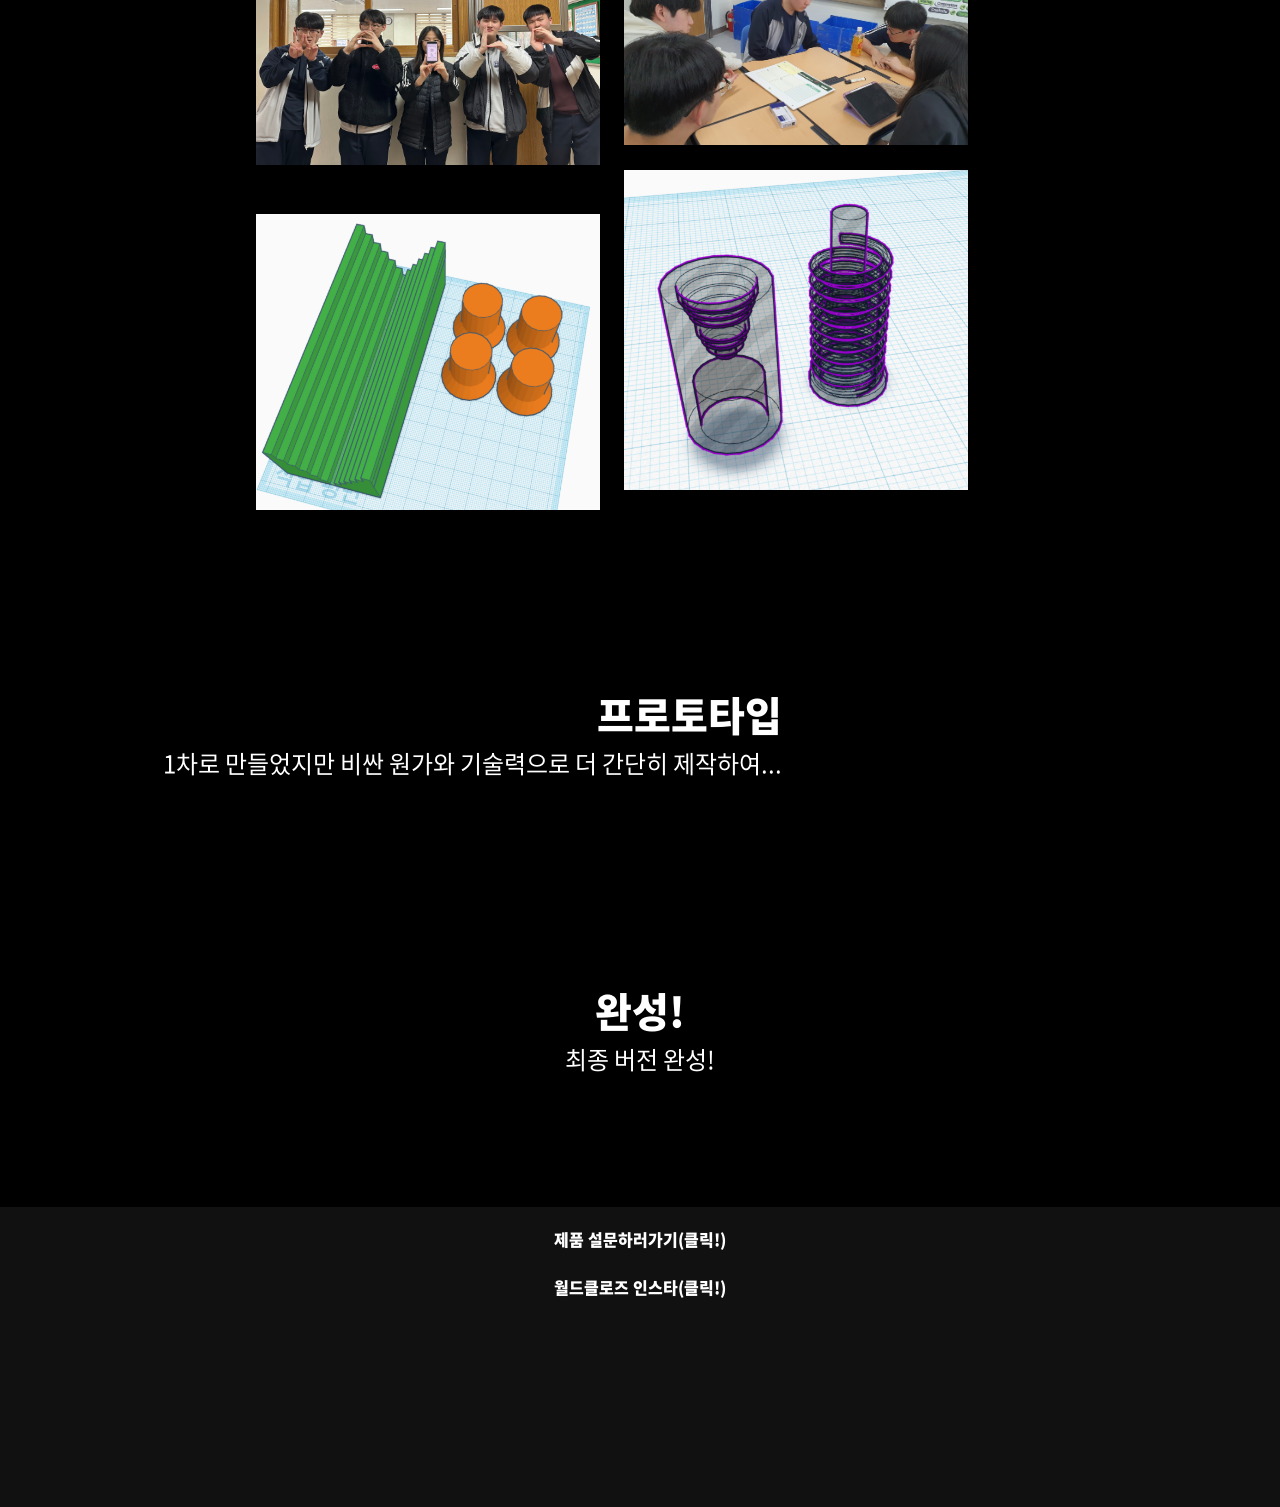
==== commit aa664cc6: "Add files via upload" ====
--- a/file/project/step8/index.html
+++ b/file/project/step8/index.html
@@ -301,7 +301,6 @@
 				</div>
 				<div class="img_area">
 					<figure>
-						<img src="../images/6.jpg">
 					</figure>
 				</div>
 			</article>
@@ -313,7 +312,6 @@
 					<p class="com_txt01"><b>최종 버전 완성!</b></p>
 				</div>
 				<figure class="img_device">
-					<img src="이미지 주소 넣기">
 				</figure>
 				<div class="bg_change color01"></div>
 				<div class="bg_change color02"></div>
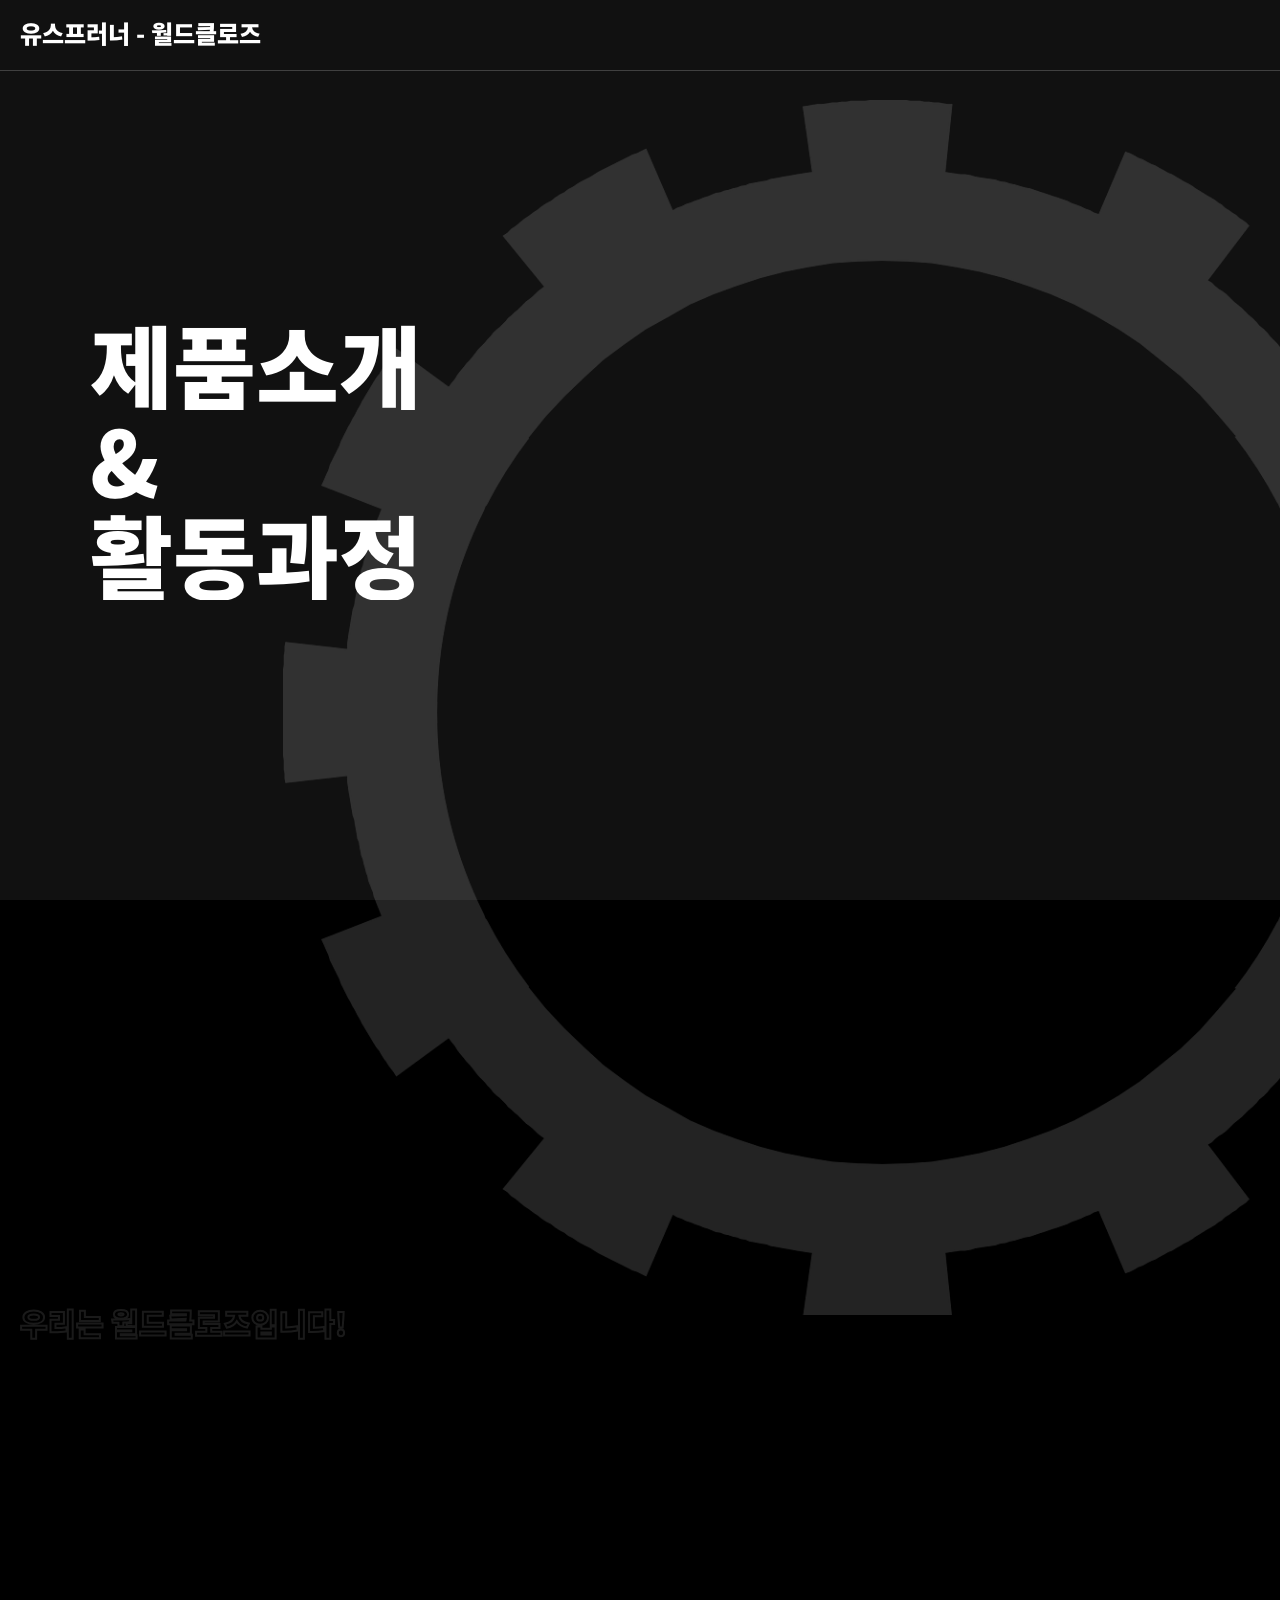
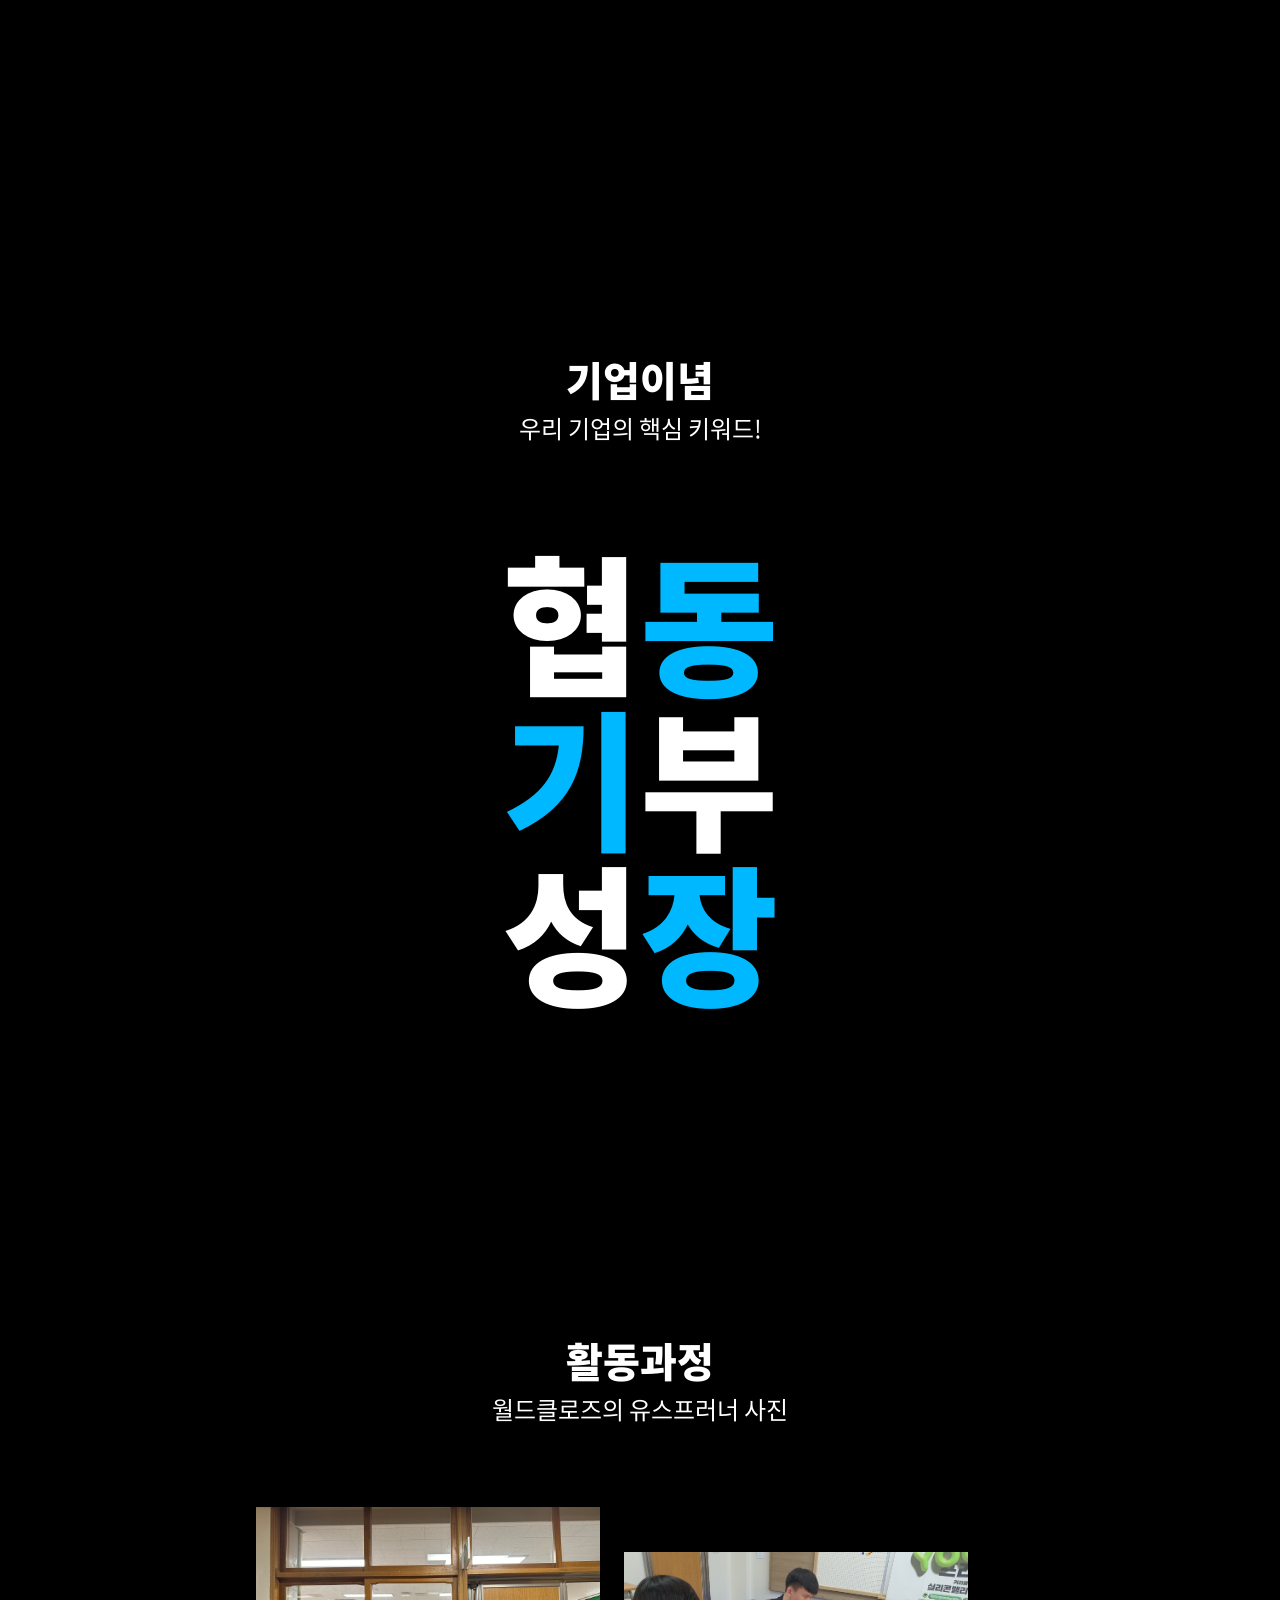
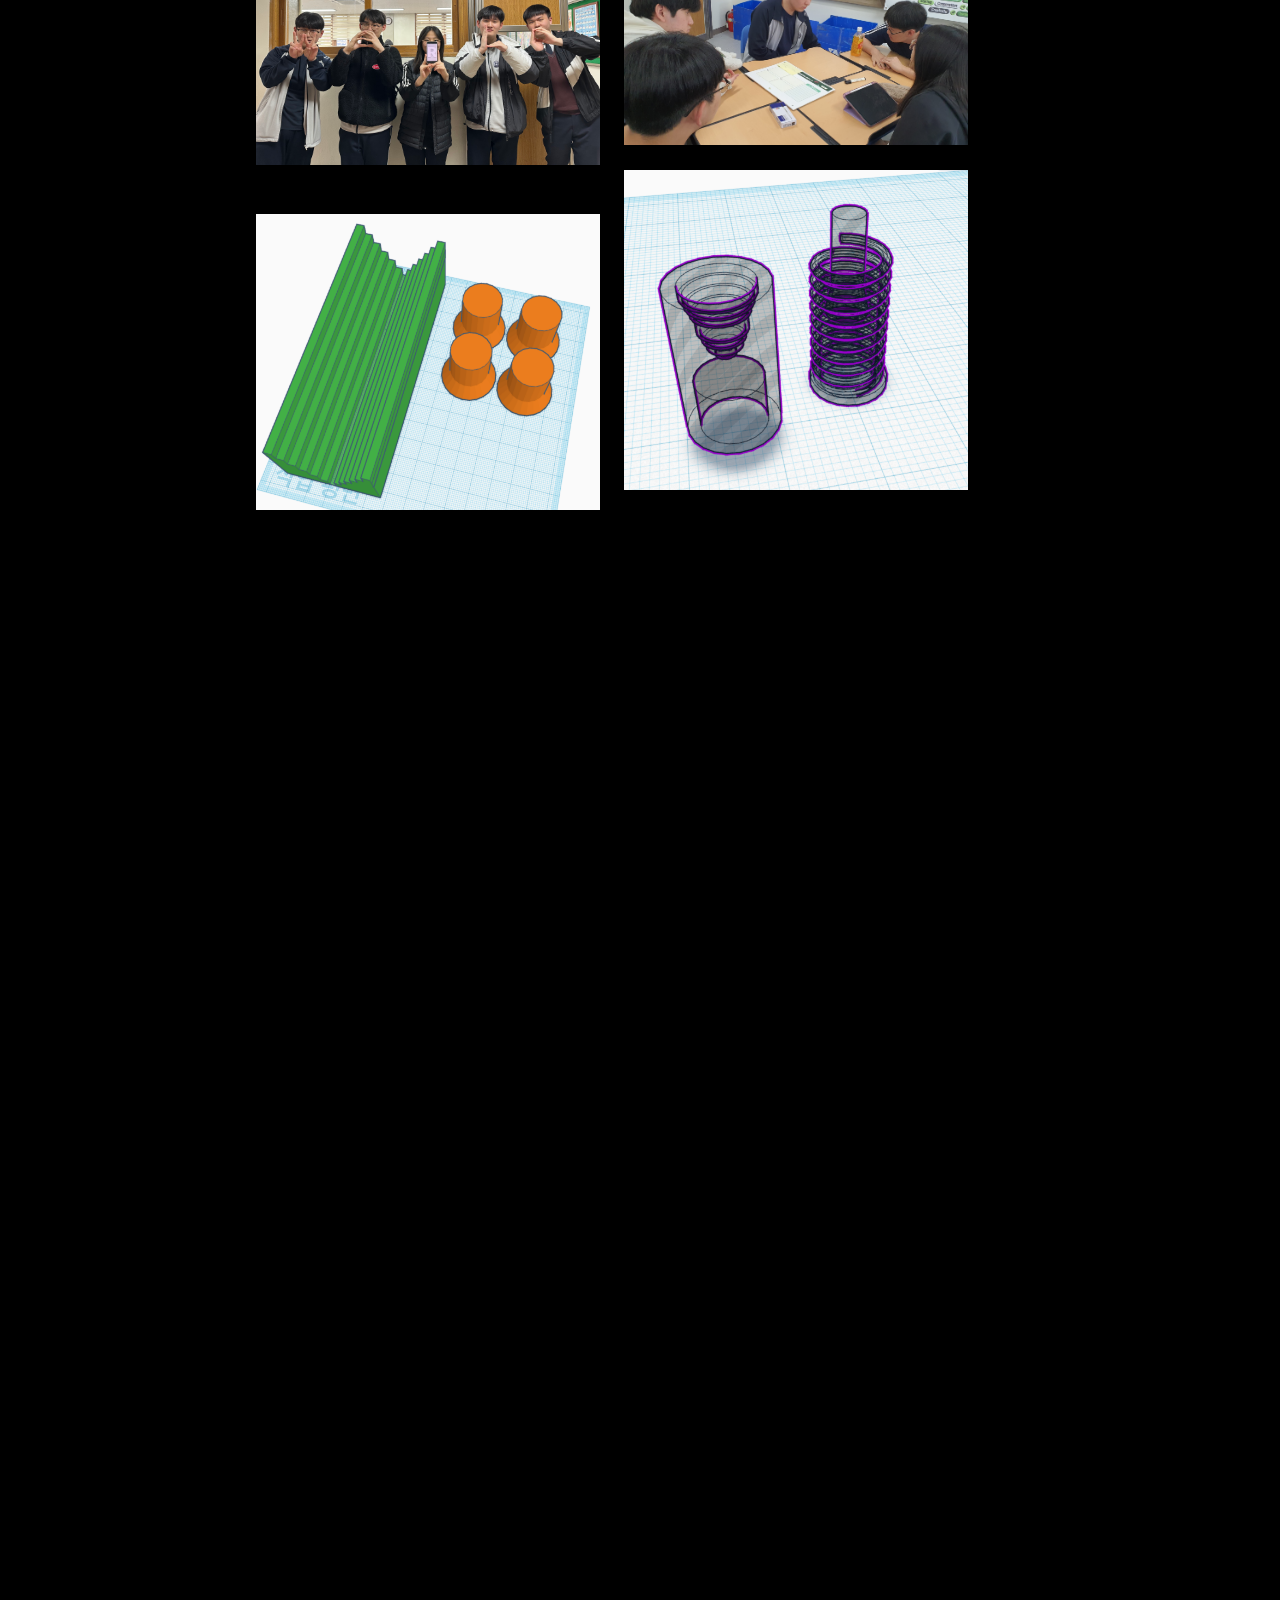
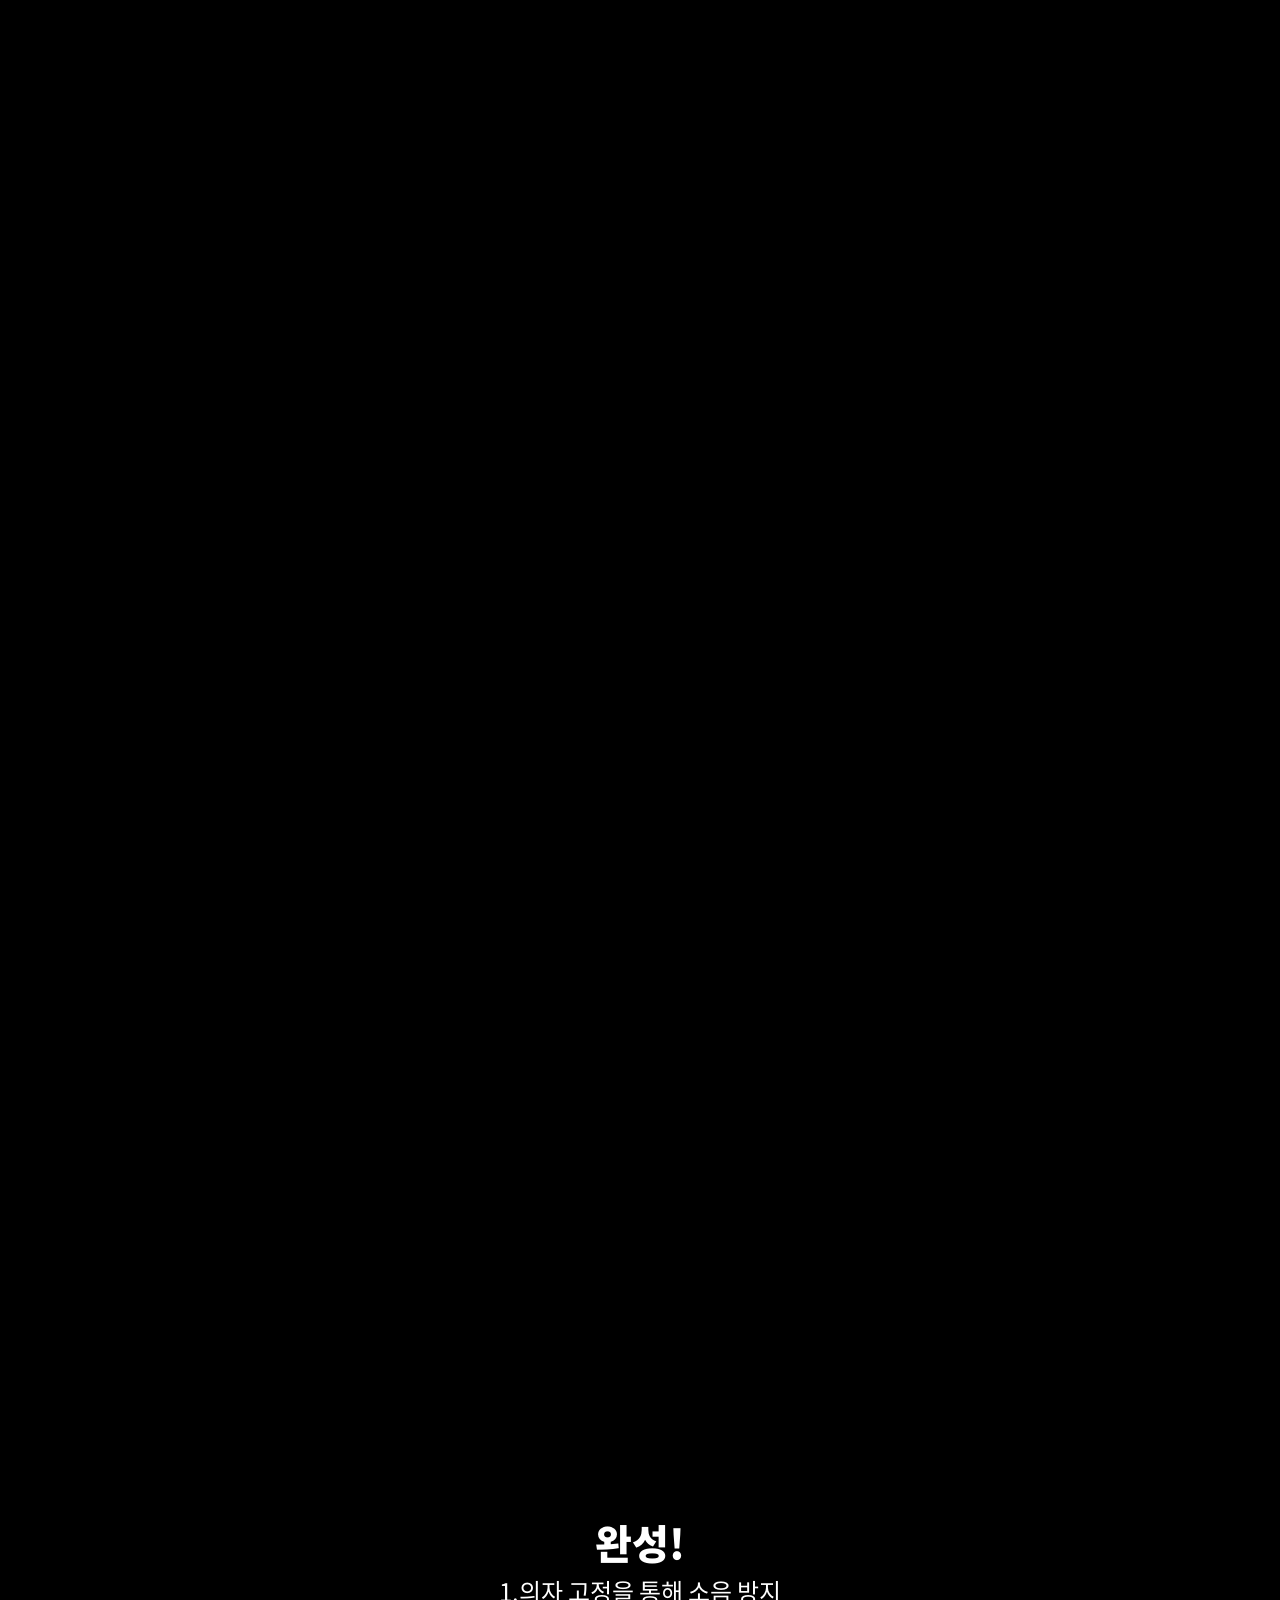
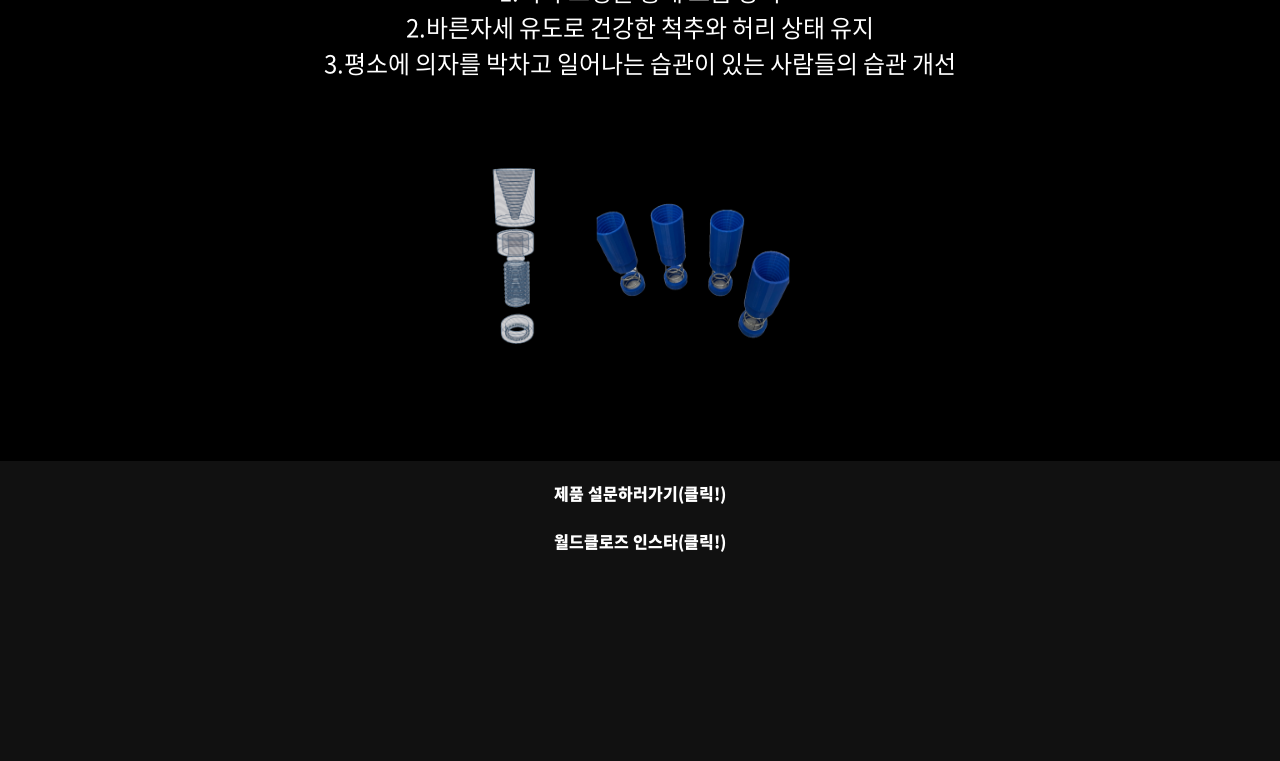
==== commit 20201d8e: "Add files via upload" ====
--- a/file/project/step8/index.html
+++ b/file/project/step8/index.html
@@ -294,24 +294,57 @@
 			</article>
 			<article class="text_img">
 				<div class="text_area">
-					<a class="tit">프로토타입</a>
+					<a class="tit">1차 프로토타입</a>
 					<p class="txt">
-						1차로 만들었지만 비싼 원가와 기술력으로 더 간단히 제작하여...
+						소음을 줄이는 목표에만 집중하였다.
 					</p>
 				</div>
 				<div class="img_area">
 					<figure>
+						<img src="../images/6.jpg">
 					</figure>
 				</div>
 			</article>
+
+			<article class="text_img">
+				<div class="img_area">
+					<figure>
+						<img src="../images/7.jpg">
+					</figure>
+				</div>
+				<div class="text_area">
+					<a class="tit">2차 프로토타입</a>
+					<p class="txt">
+						예산과 제작기간의 한계를 느끼고 디자인 변경
+					</p>
+				</div>
+			</article>
+
+			<article class="text_img">
+				<div class="text_area">
+					<a class="tit">개선하기</a>
+					<p class="txt">
+						문구 작성하기
+					</p>
+				</div>
+				<div class="img_area">
+					<figure>
+						<img src="../images/8.jpg" width="5" height="350">
+					</figure>
+				</div>
+			</article>
+
 		</section>
 		<section id="overLap" class="section_overlap">
 			<article class="overlap_box">
 				<div class="tit_wrap">
 					<h2 class="com_tit01">완성!</h2>
-					<p class="com_txt01"><b>최종 버전 완성!</b></p>
+					<p class="com_txt01"><b>1.의자 고정을 통해 소음 방지</b></p>
+					<p class="com_txt01"><b>2.바른자세 유도로 건강한 척추와 허리 상태 유지</b></p>
+					<p class="com_txt01"><b>3.평소에 의자를 박차고 일어나는 습관이 있는 사람들의 습관  개선</b></p>
 				</div>
 				<figure class="img_device">
+					<img src="../images/img_iphone01.png" width="500" height="250">
 				</figure>
 				<div class="bg_change color01"></div>
 				<div class="bg_change color02"></div>
@@ -331,7 +364,7 @@
 			<br>
 			<p><center>
 				<b>
-				<a href="https://www.instagram.com/world._.close?igsh=MTZpZWFtdXVmZXNhZg==">
+				<a href="https://www.instagram.com/world.__.close/">
 				<font color="white">월드클로즈 인스타(클릭!)<br></font>
 			</a>
 			</center>
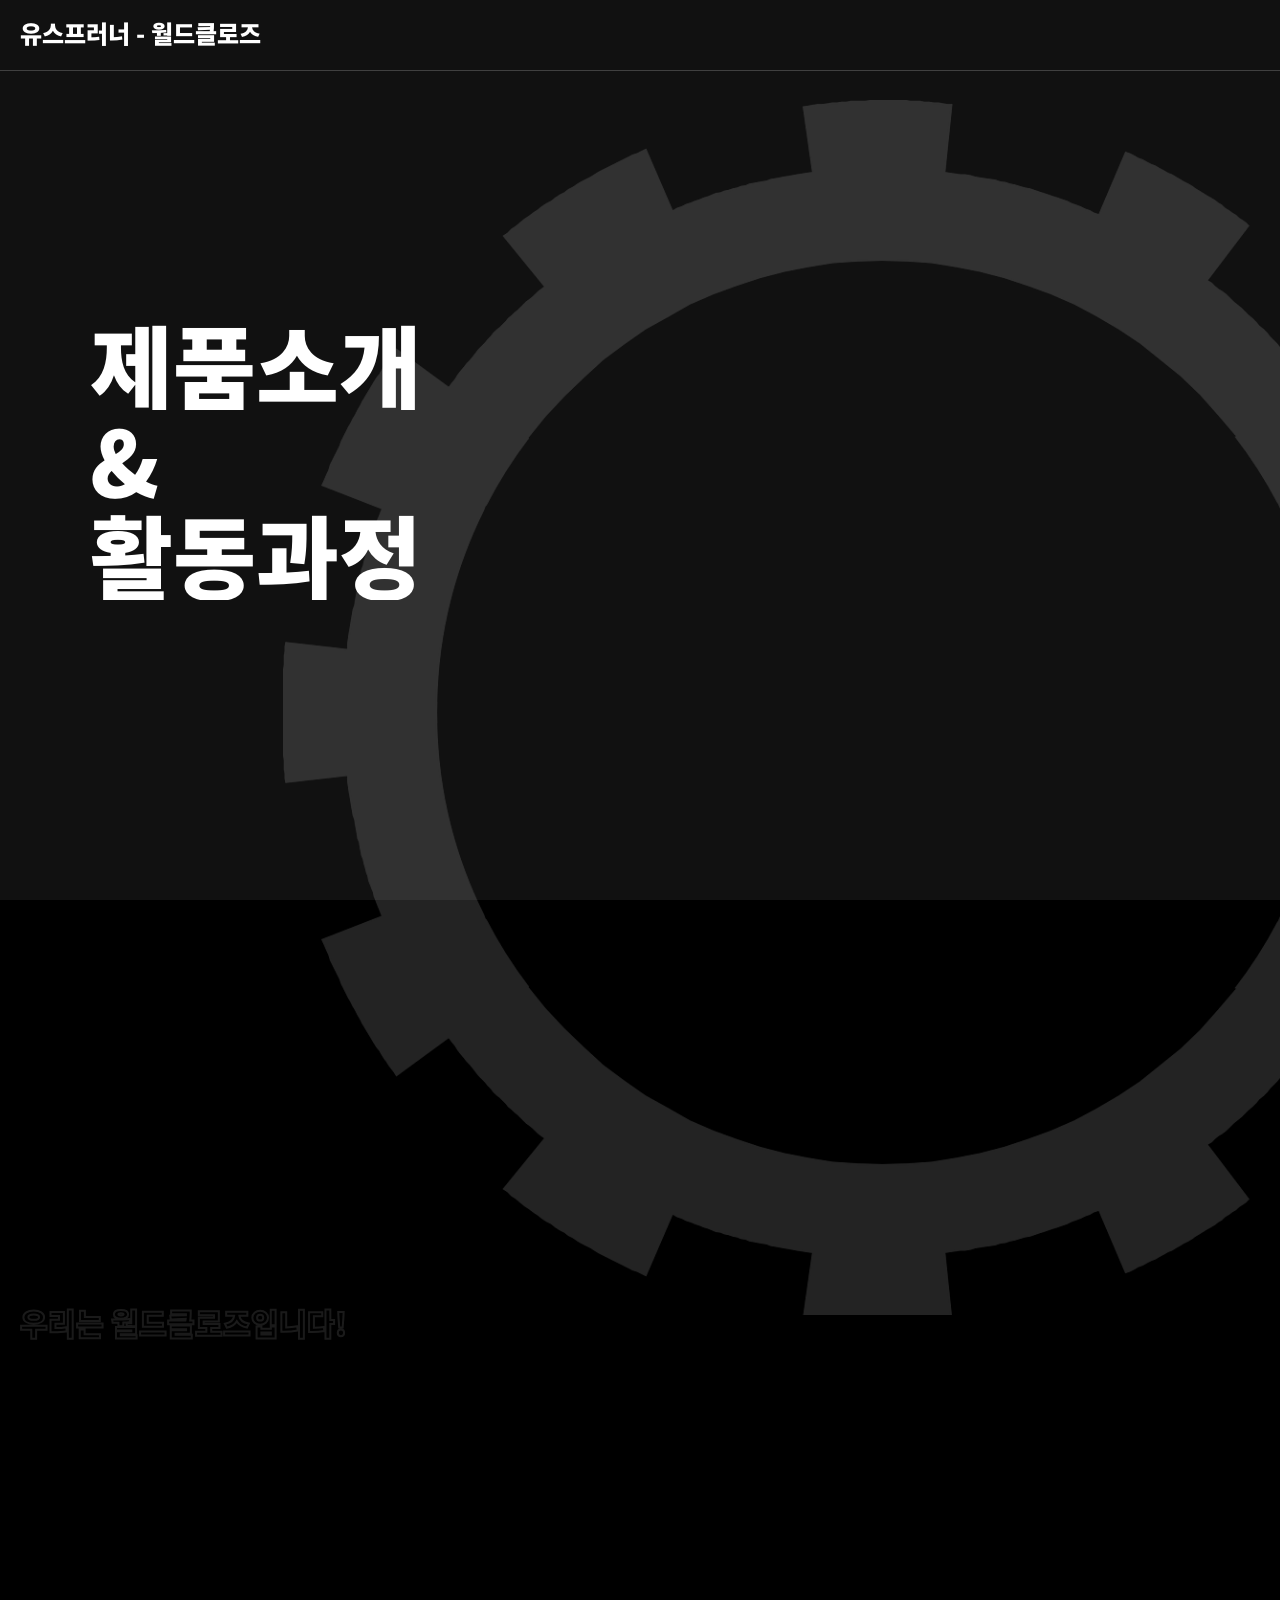
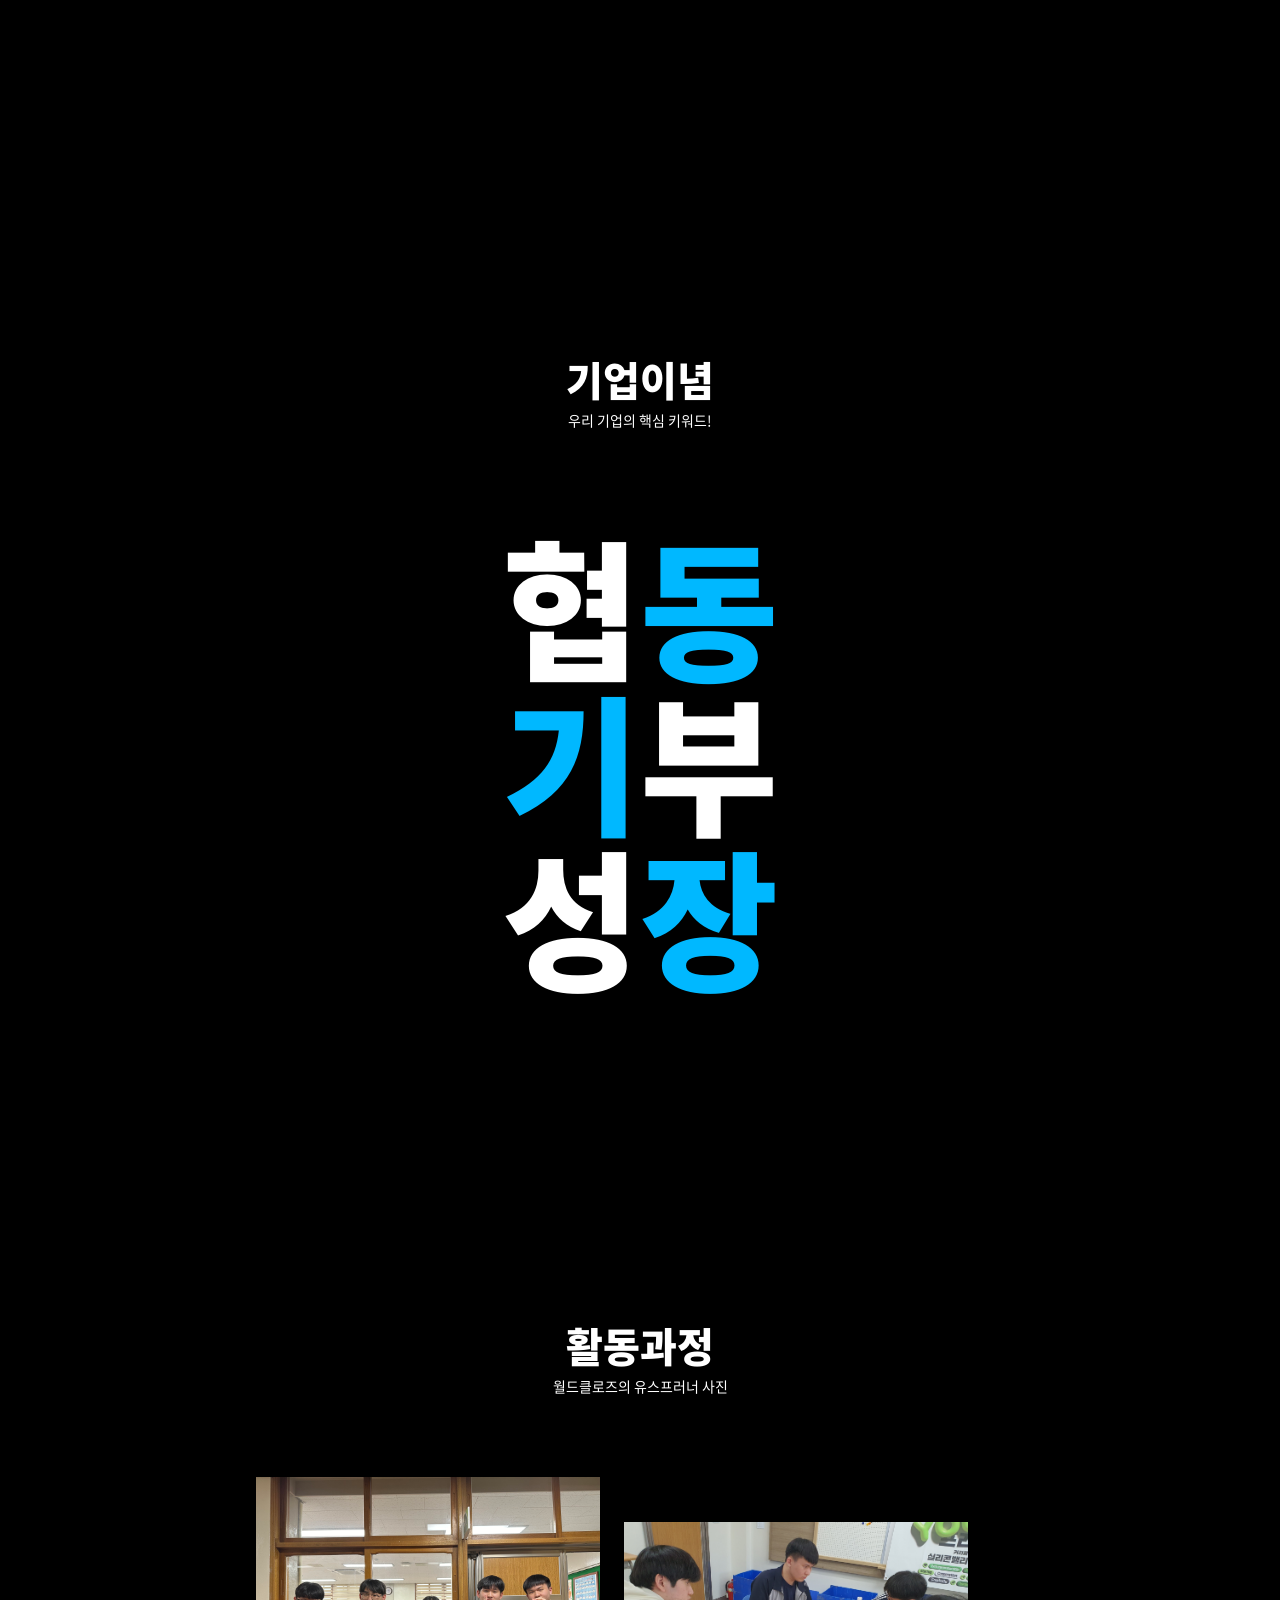
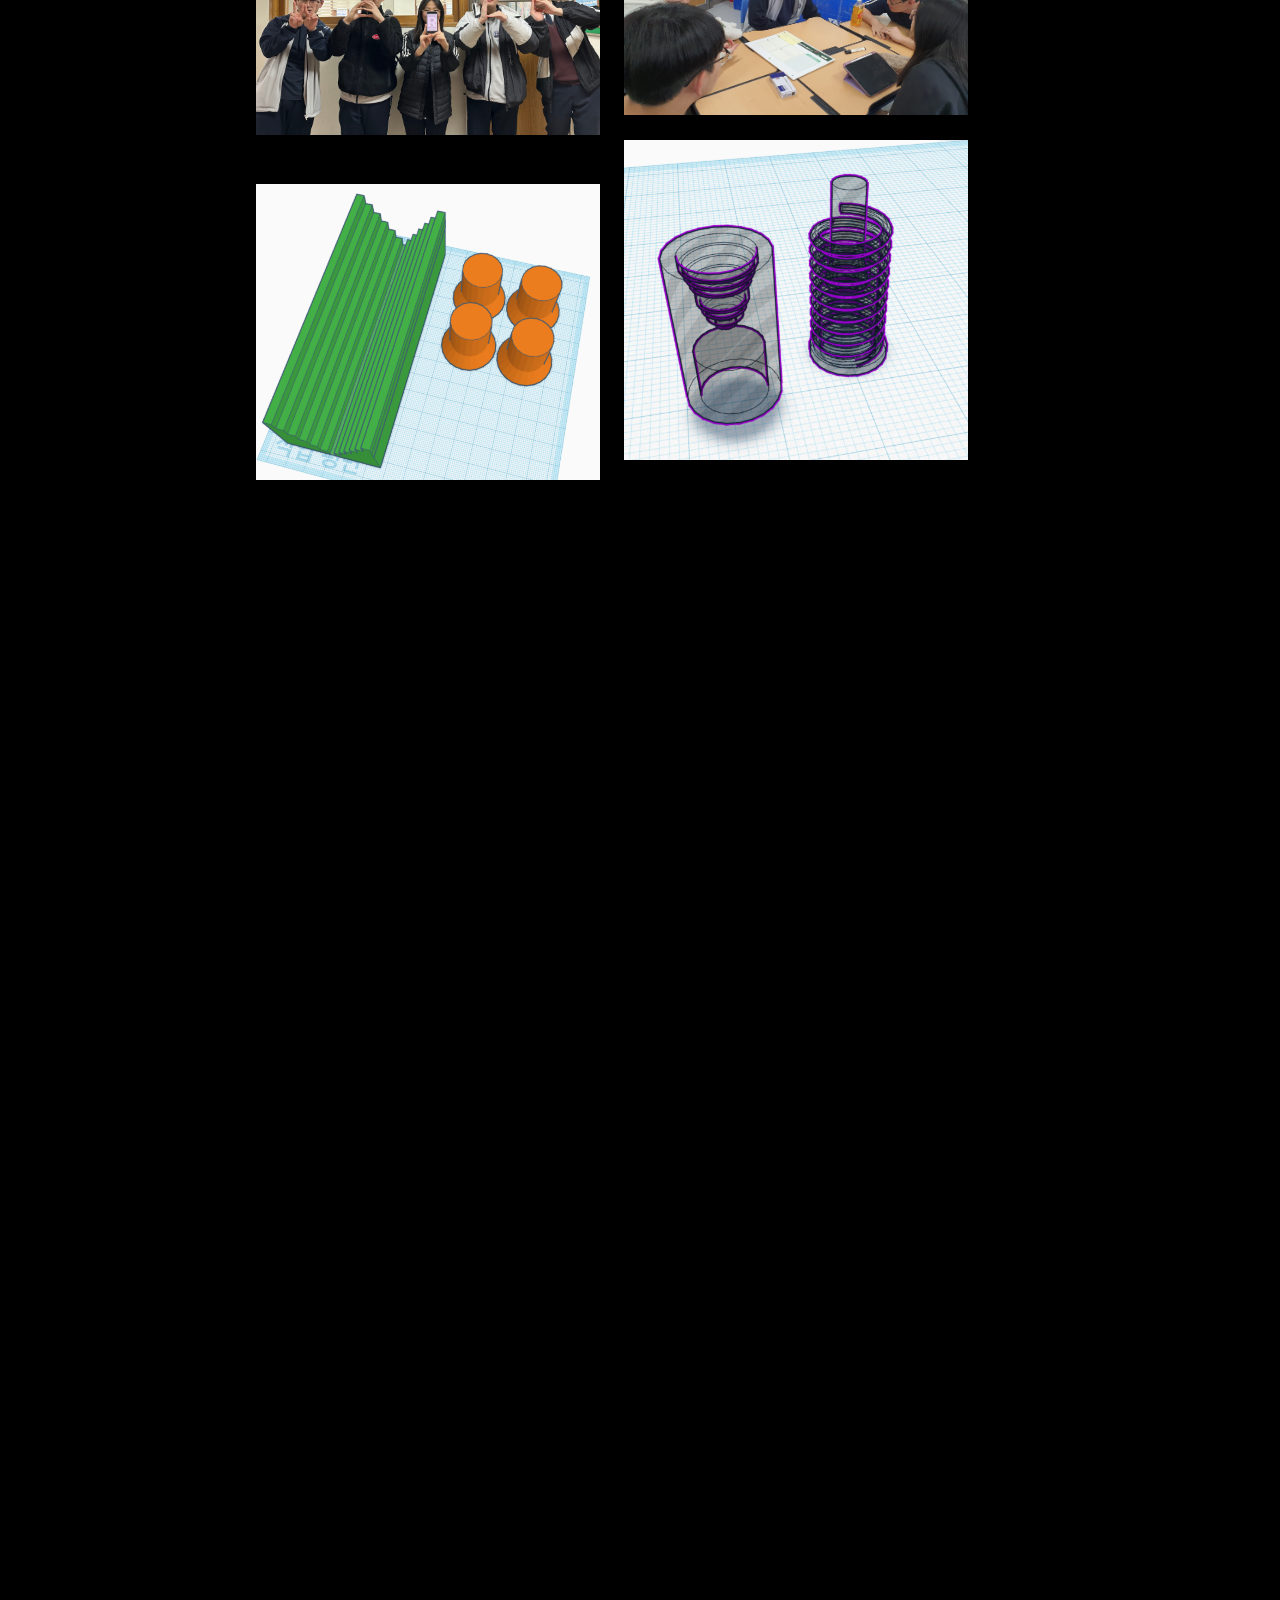
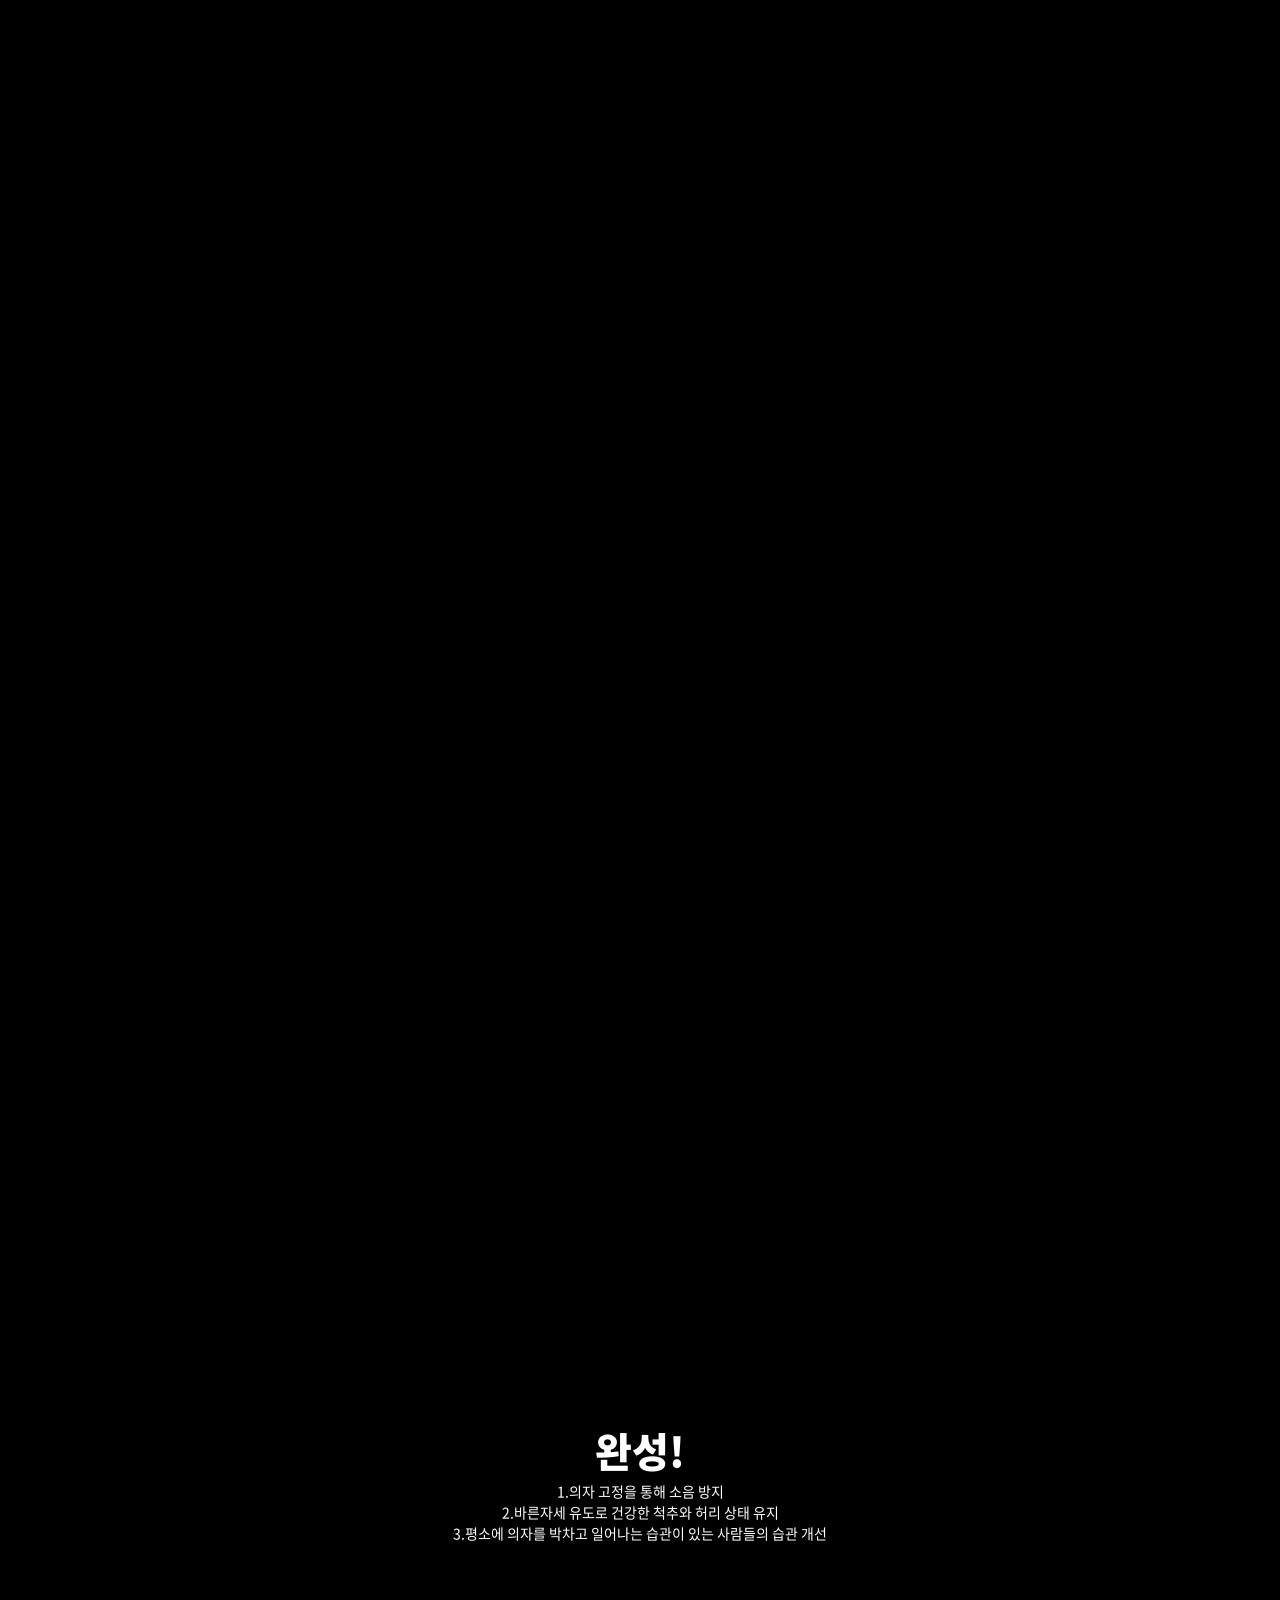
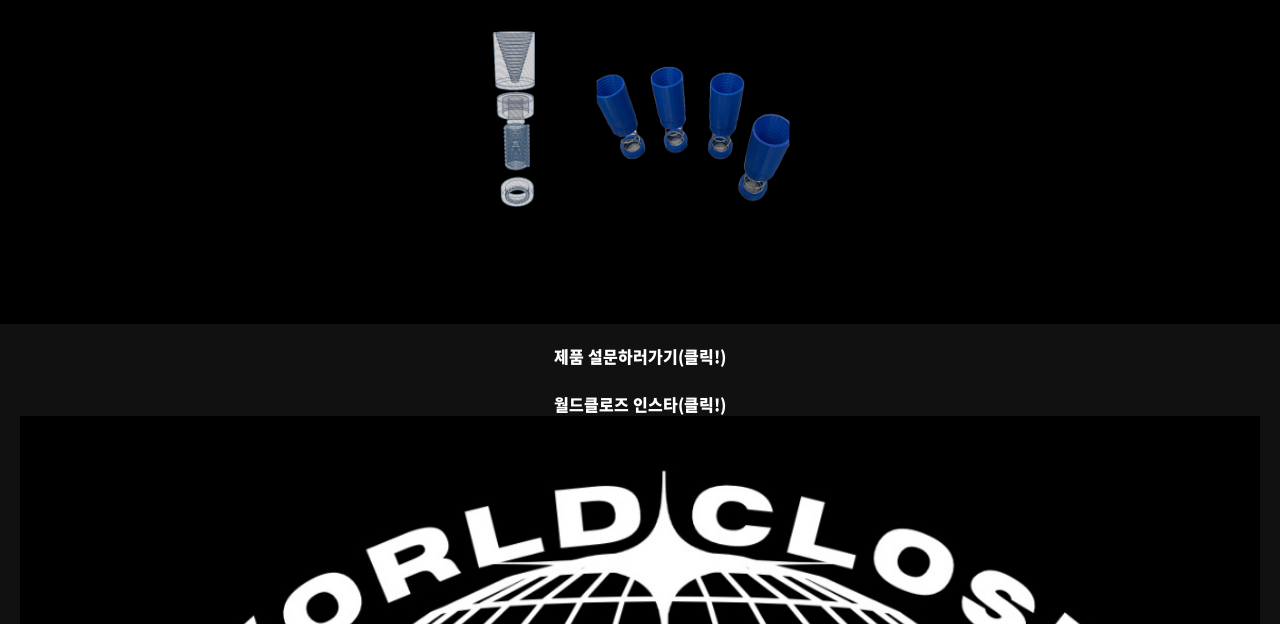
==== commit 585f181c: "Add files via upload" ====
--- a/file/project/step8/index.html
+++ b/file/project/step8/index.html
@@ -13,7 +13,7 @@
 .wrap {position:relative; overflow: hidden;}
 .inner {max-width:1100px; height: 100%;  margin: 0 auto;}
 .com_tit01 {font-family: 'NotoB'; font-size:40px; color:#fff; text-align: center;}
-.com_txt01 {max-width:70%; margin:0 auto; font-family: 'NotoR'; font-size:24px; color:#fff; text-align: center;;}
+.com_txt01 {max-width:70%; margin:0 auto; font-family: 'NotoR'; font-size:14px; color:#fff; text-align: center;;}
 .header_wrap {position: fixed; left:0; top:0; z-index:100; width:100%; height:70px; border-bottom:1px solid rgba(255,255,255,.2);}
 .header_wrap .logo {margin-top:15px; padding-left:20px; font-size:24px; color:#fff;;}
 .footer {position:relative; height:300px; background: #111}
@@ -114,8 +114,8 @@
 .section_product .text_img {padding-top:150px; padding-bottom:100px; text-align: center; font-size:0;}
 .section_product .text_img .text_area {display:inline-block; width:60%; padding:0 50px; color:#fff; font-size:40px; vertical-align: middle; text-align: right; box-sizing: border-box; opacity:0; transform:translateX(-150px); -webkit-transform:translateX(-150px); -moz-transform:translateX(-150px); -o-transform:translateX(-150px); -ms-transform:translateX(-150px); transition: 1s;}
 .section_product .text_img.active .text_area {opacity:1; transform:translateX(0px); -webkit-transform:translateX(0px); -moz-transform:translateX(0px); -o-transform:translateX(0px); -ms-transform:translateX(0px); }
-.section_product .text_img .text_area h3 {font-family: 'NotoB'; font-size:64px;}
-.section_product .text_img .text_area p {font-family: 'NotoR'; font-size:24px;}
+.section_product .text_img .text_area h3 {font-family: 'NotoB'; font-size:34px;}
+.section_product .text_img .text_area p {font-family: 'NotoR'; font-size:14px;}
 .section_product .text_img .img_area {position:relative; display: inline-block; width:30%; vertical-align: middle;}
 .section_product .text_img .img_area:after {position: absolute; right:0; bottom:0; width:100%; height:100%; background:#000; content:""; transition:2s .5s cubic-bezier(0.31, 0.85, 0.31, 1.06);}
 .section_product .text_img.active .img_area:after {height:0px;}
@@ -329,7 +329,7 @@
 				</div>
 				<div class="img_area">
 					<figure>
-						<img src="../images/8.jpg" width="5" height="350">
+						<img src="../images/8.jpg">
 					</figure>
 				</div>
 			</article>
@@ -368,6 +368,7 @@
 				<font color="white">월드클로즈 인스타(클릭!)<br></font>
 			</a>
 			</center>
+			<img src="../images/9.jpeg" >
 		</p>
 			</b>
 			</div>
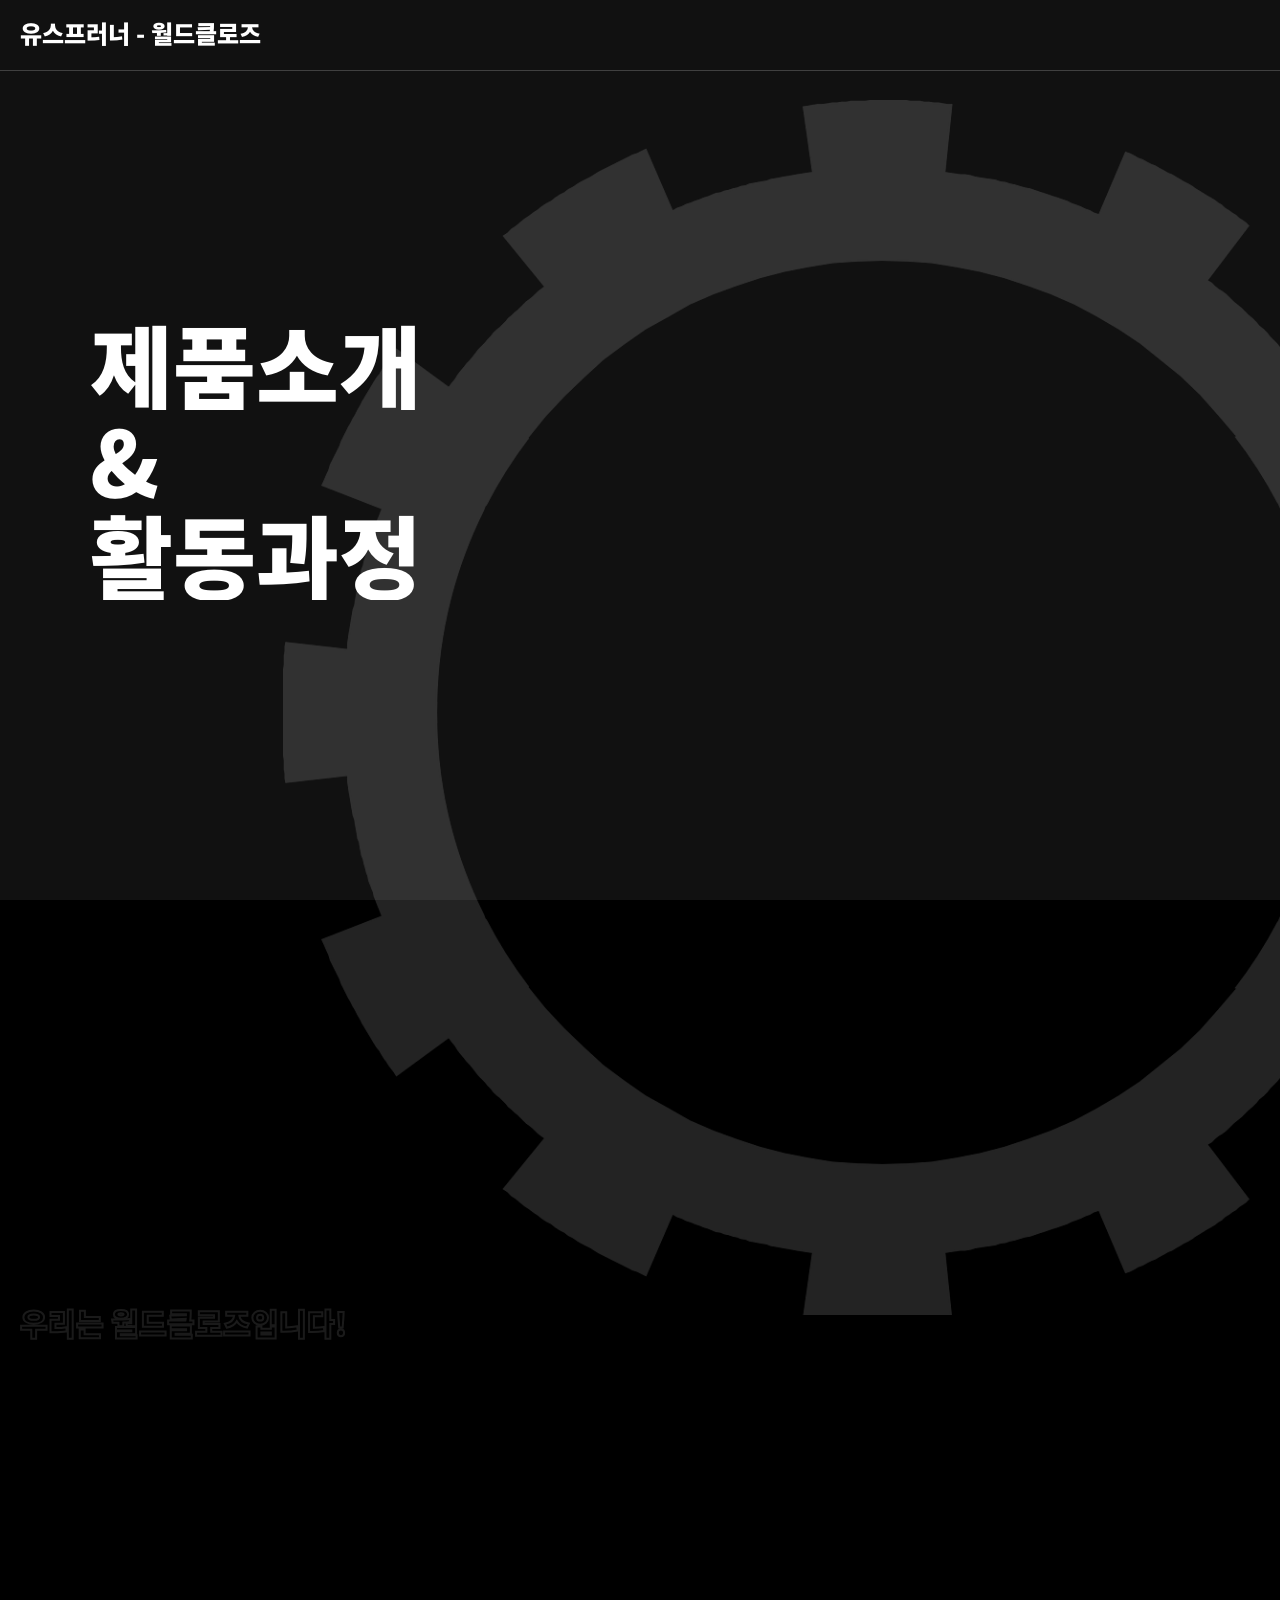
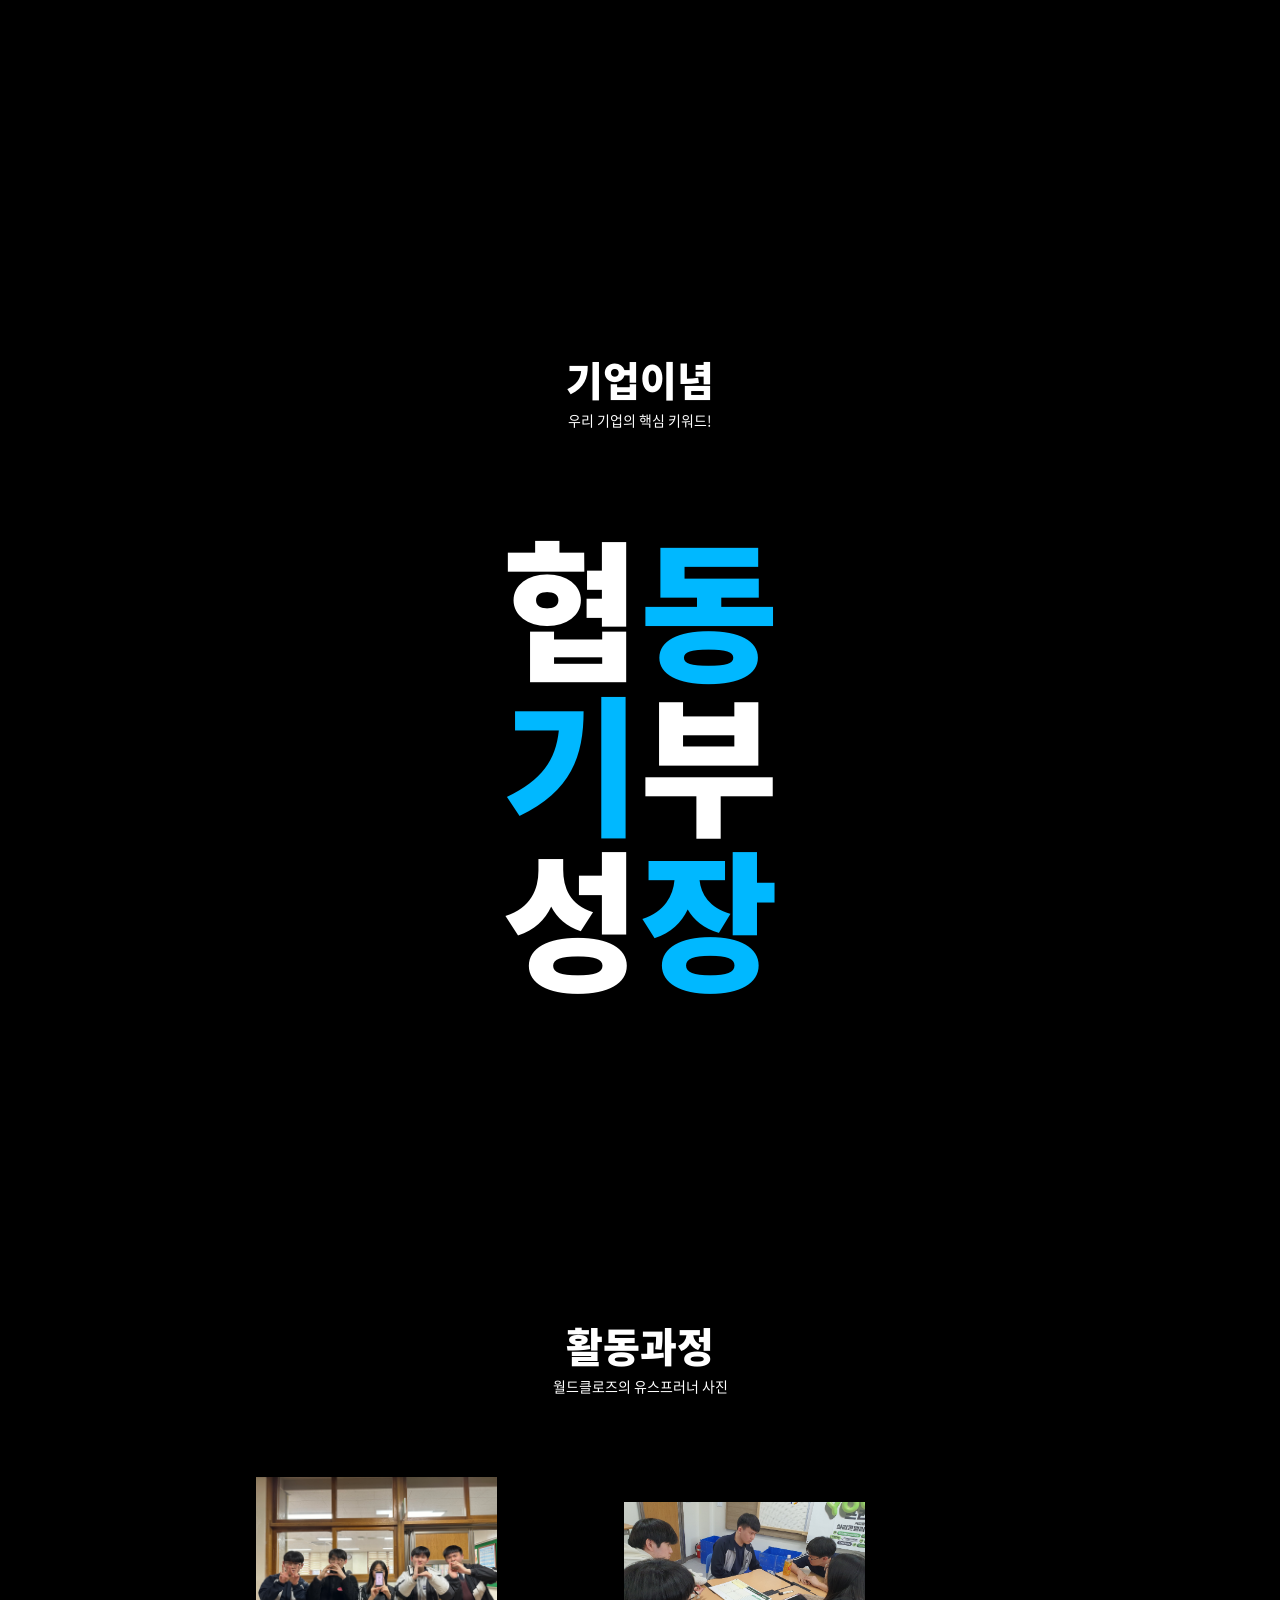
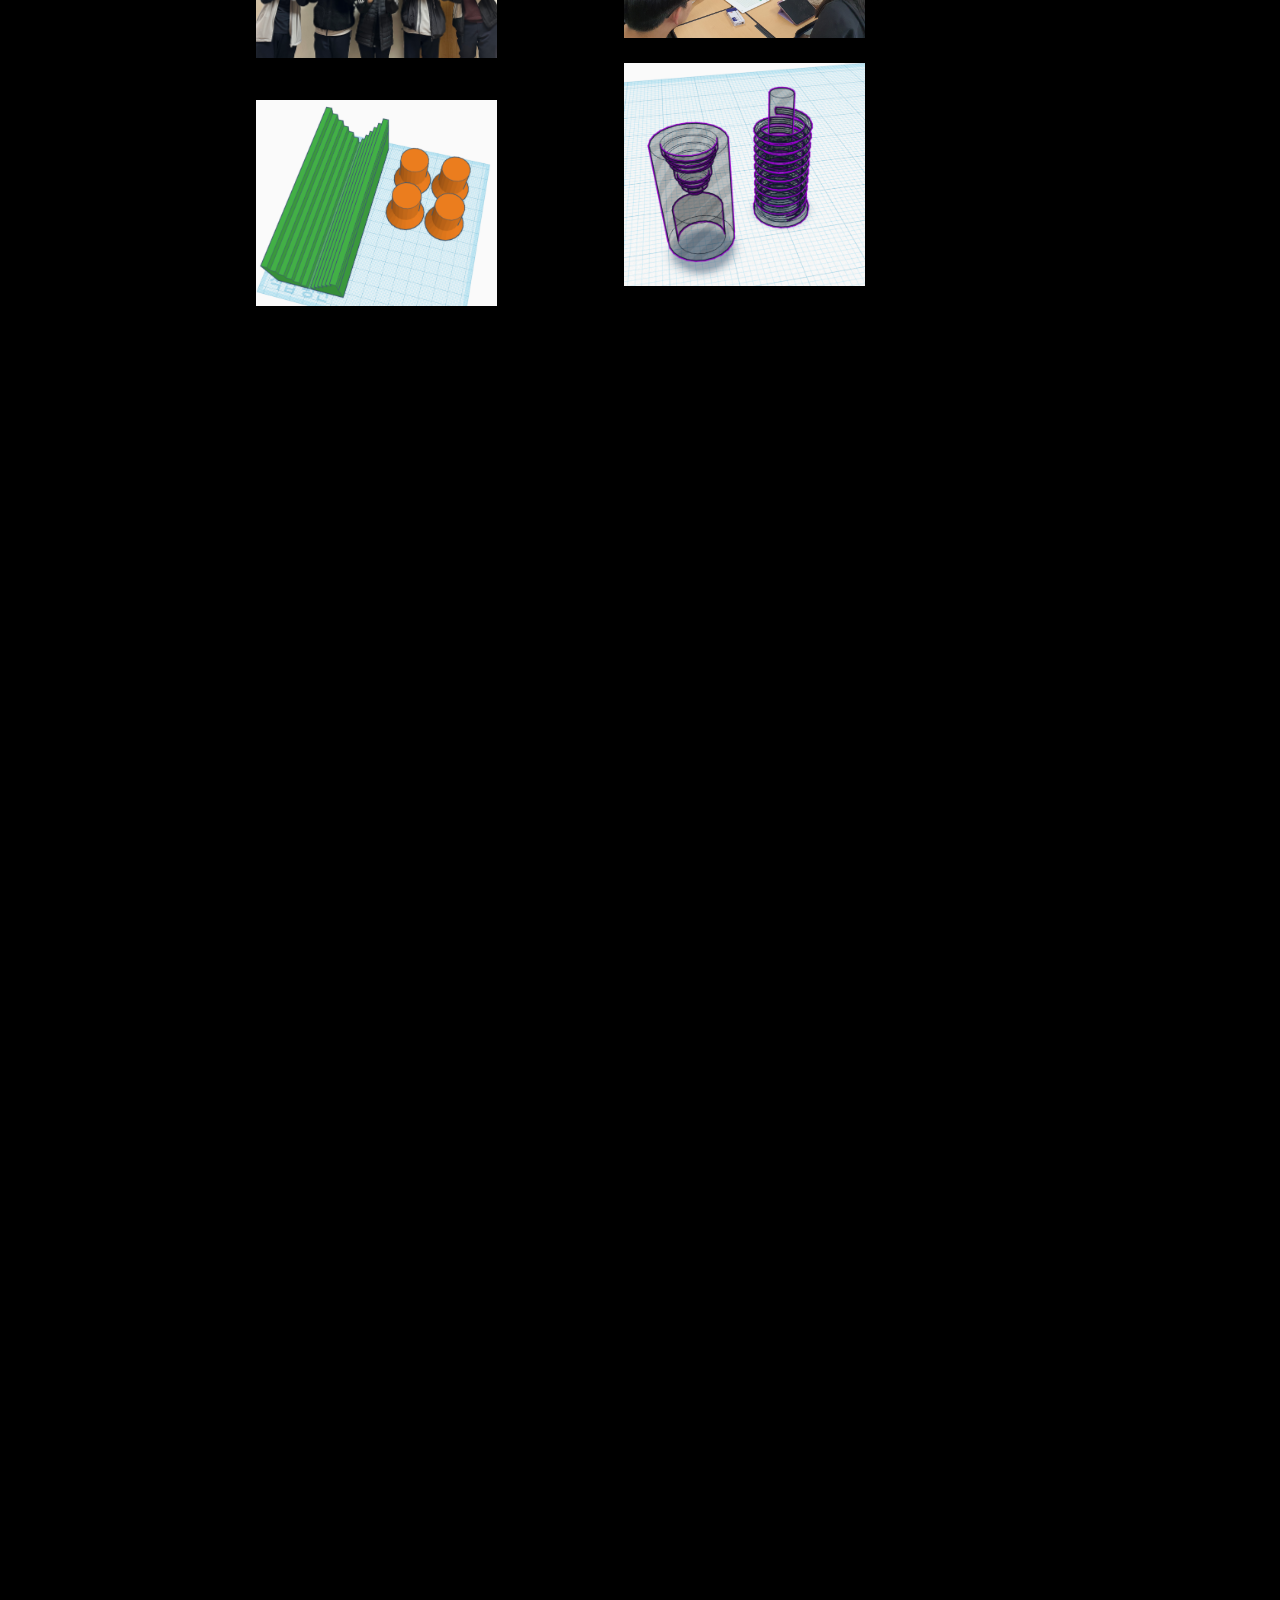
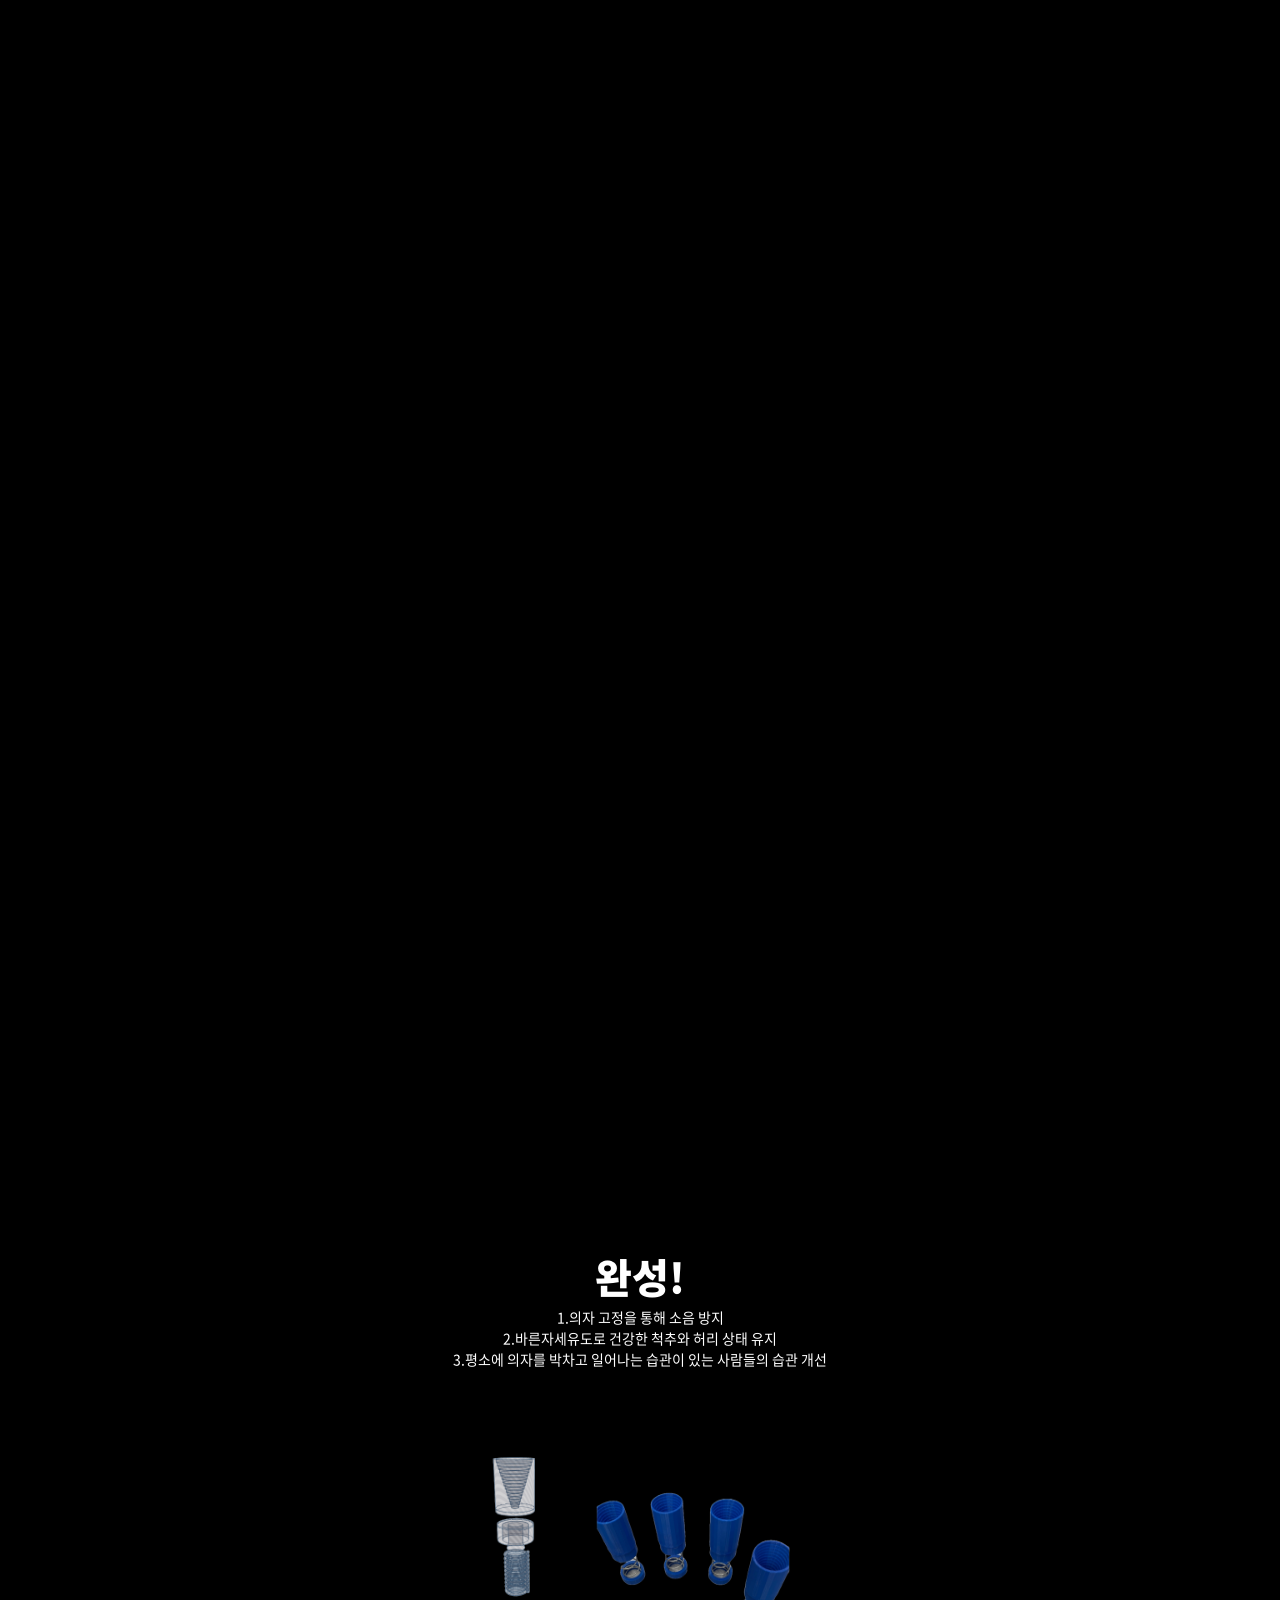
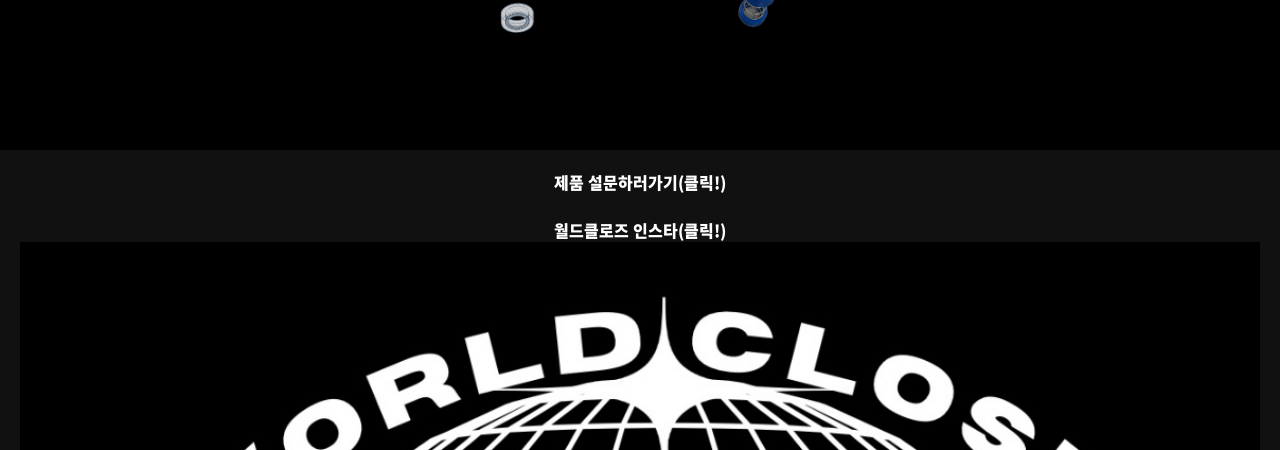
==== commit be901d52: "Add files via upload" ====
--- a/file/project/step8/index.html
+++ b/file/project/step8/index.html
@@ -109,7 +109,7 @@
 .section_product .prd_mask .img_list li:nth-child(even):after {right:auto; left:0; }
 .section_product .prd_mask .img_list li .img_content {font-size:0; transform:translateX(-101%); -webkit-transform:translateX(-101%); -moz-transform:translateX(-101%); -o-transform:translateX(-101%); -ms-transform:translateX(-101%); transition:1.2s .5s;}
 .section_product .prd_mask.active .img_list li .img_content {transform:translateX(0%); -webkit-transform:translateX(0%); -moz-transform:translateX(0%); -o-transform:translateX(0%); -ms-transform:translateX(0%);}
-.section_product .prd_mask .img_list li .img_content img {width: 100%;}
+.section_product .prd_mask .img_list li .img_content img {width: 70%;}
 
 .section_product .text_img {padding-top:150px; padding-bottom:100px; text-align: center; font-size:0;}
 .section_product .text_img .text_area {display:inline-block; width:60%; padding:0 50px; color:#fff; font-size:40px; vertical-align: middle; text-align: right; box-sizing: border-box; opacity:0; transform:translateX(-150px); -webkit-transform:translateX(-150px); -moz-transform:translateX(-150px); -o-transform:translateX(-150px); -ms-transform:translateX(-150px); transition: 1s;}
@@ -294,7 +294,7 @@
 			</article>
 			<article class="text_img">
 				<div class="text_area">
-					<a class="tit">1차 프로토타입</a>
+					<font size="5">개선하기</font>
 					<p class="txt">
 						소음을 줄이는 목표에만 집중하였다.
 					</p>
@@ -313,7 +313,7 @@
 					</figure>
 				</div>
 				<div class="text_area">
-					<a class="tit">2차 프로토타입</a>
+					<font size="5">개선하기</font>
 					<p class="txt">
 						예산과 제작기간의 한계를 느끼고 디자인 변경
 					</p>
@@ -322,7 +322,7 @@
 
 			<article class="text_img">
 				<div class="text_area">
-					<a class="tit">개선하기</a>
+					<font size="5">개선하기</font>
 					<p class="txt">
 						문구 작성하기
 					</p>
@@ -340,7 +340,7 @@
 				<div class="tit_wrap">
 					<h2 class="com_tit01">완성!</h2>
 					<p class="com_txt01"><b>1.의자 고정을 통해 소음 방지</b></p>
-					<p class="com_txt01"><b>2.바른자세 유도로 건강한 척추와 허리 상태 유지</b></p>
+					<p class="com_txt01"><b>2.바른자세유도로 건강한 척추와 허리 상태 유지</b></p>
 					<p class="com_txt01"><b>3.평소에 의자를 박차고 일어나는 습관이 있는 사람들의 습관  개선</b></p>
 				</div>
 				<figure class="img_device">
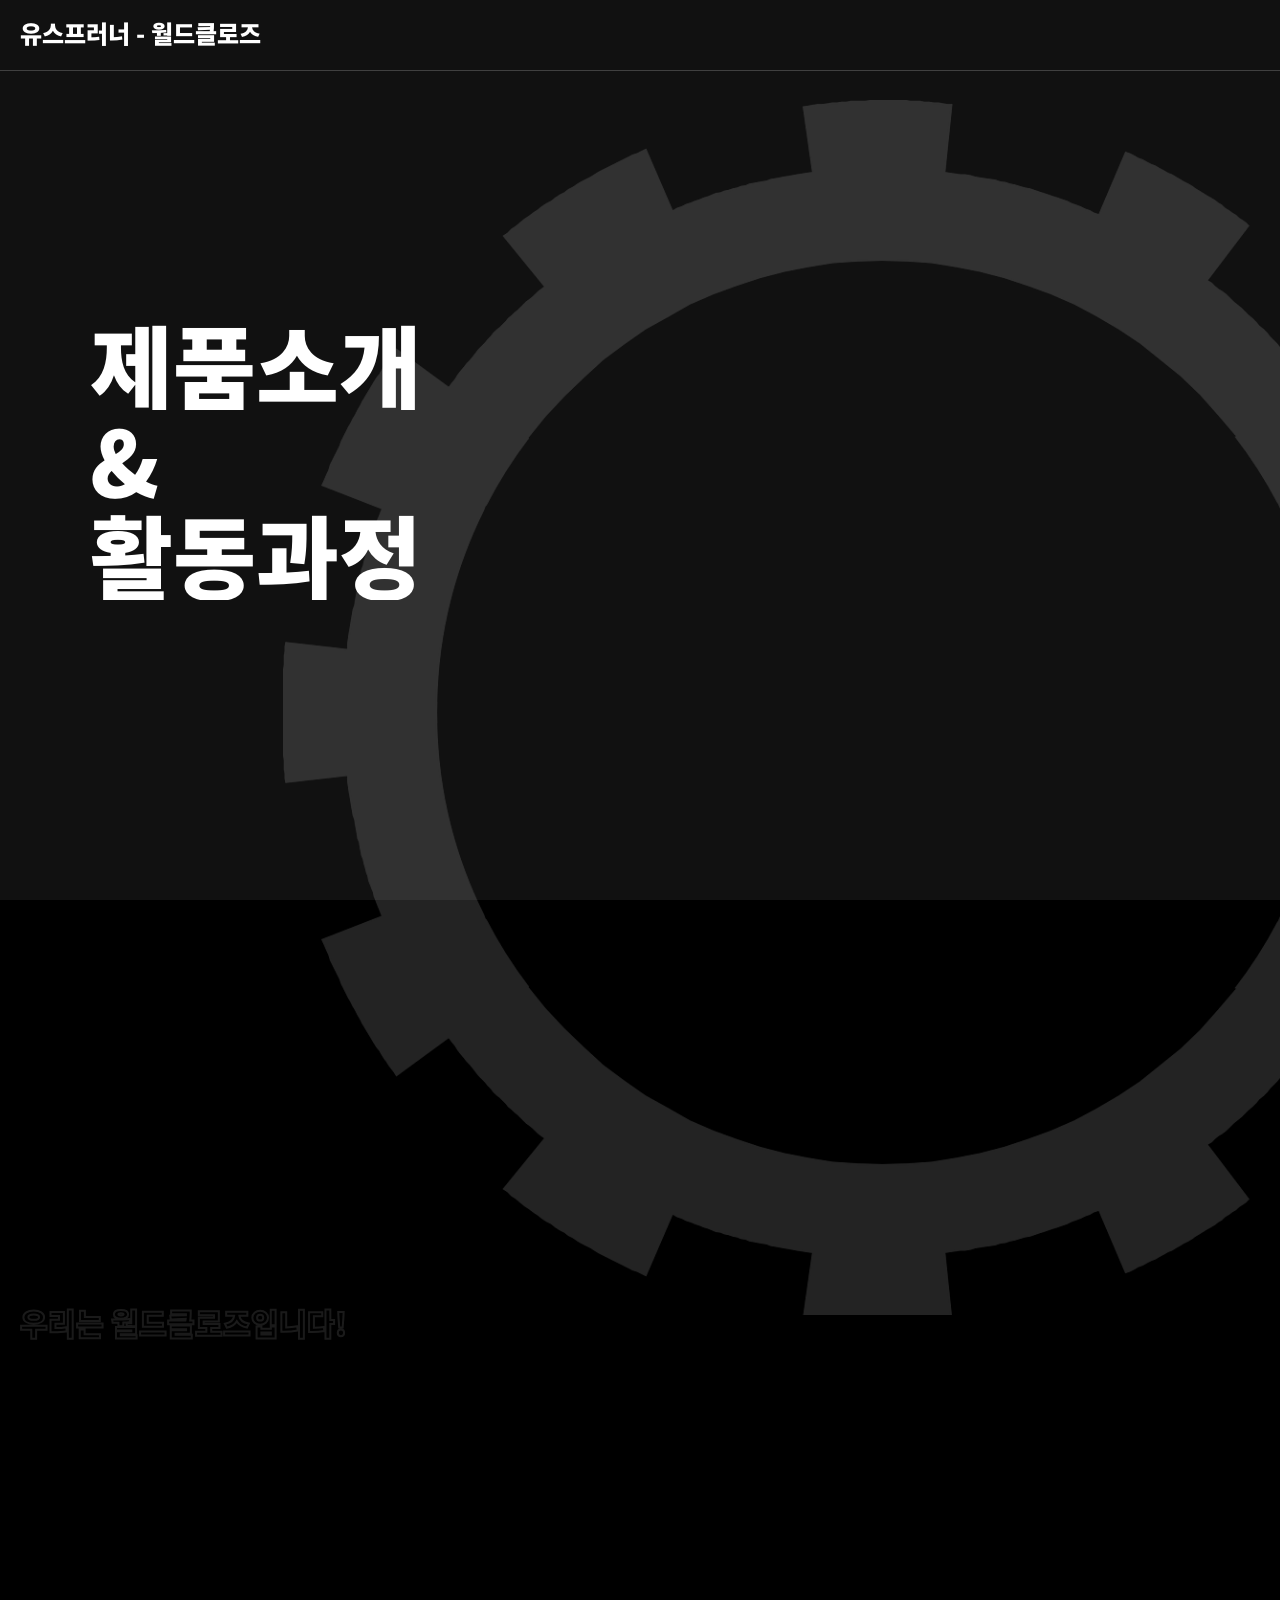
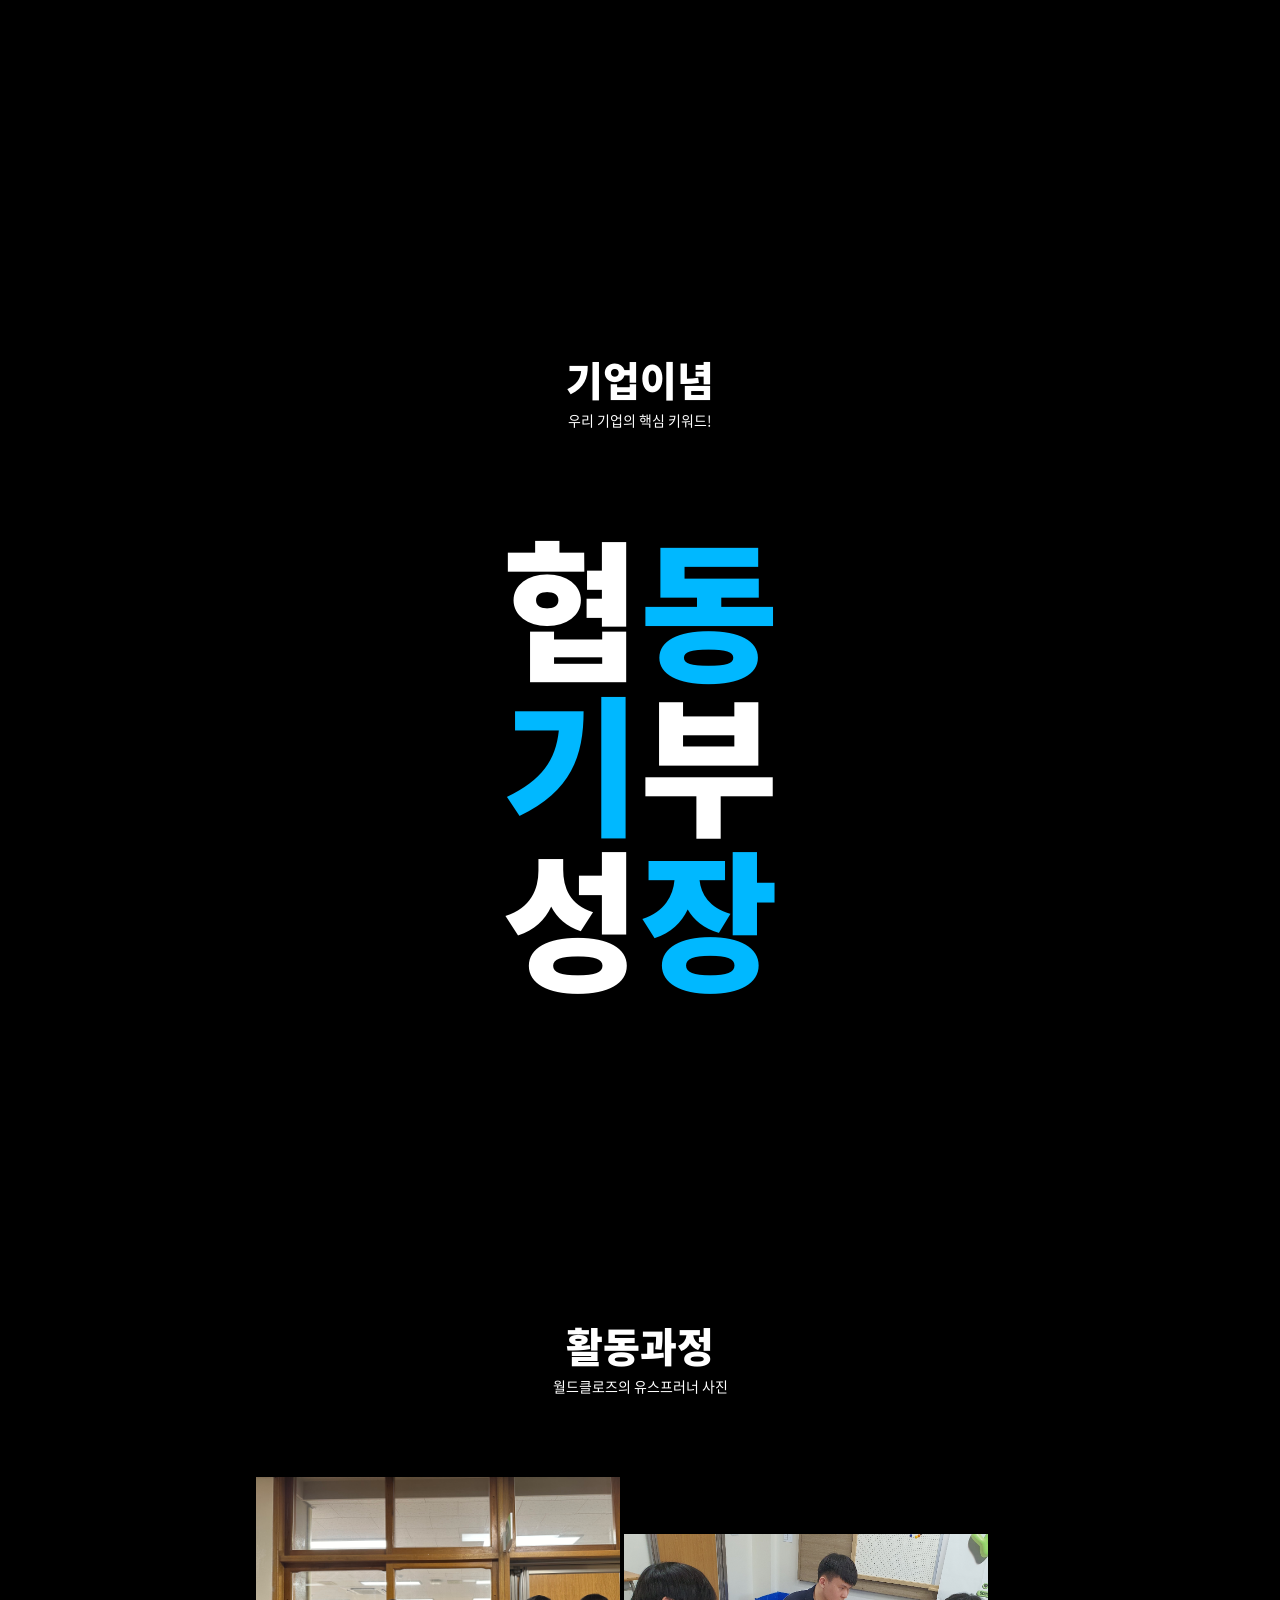
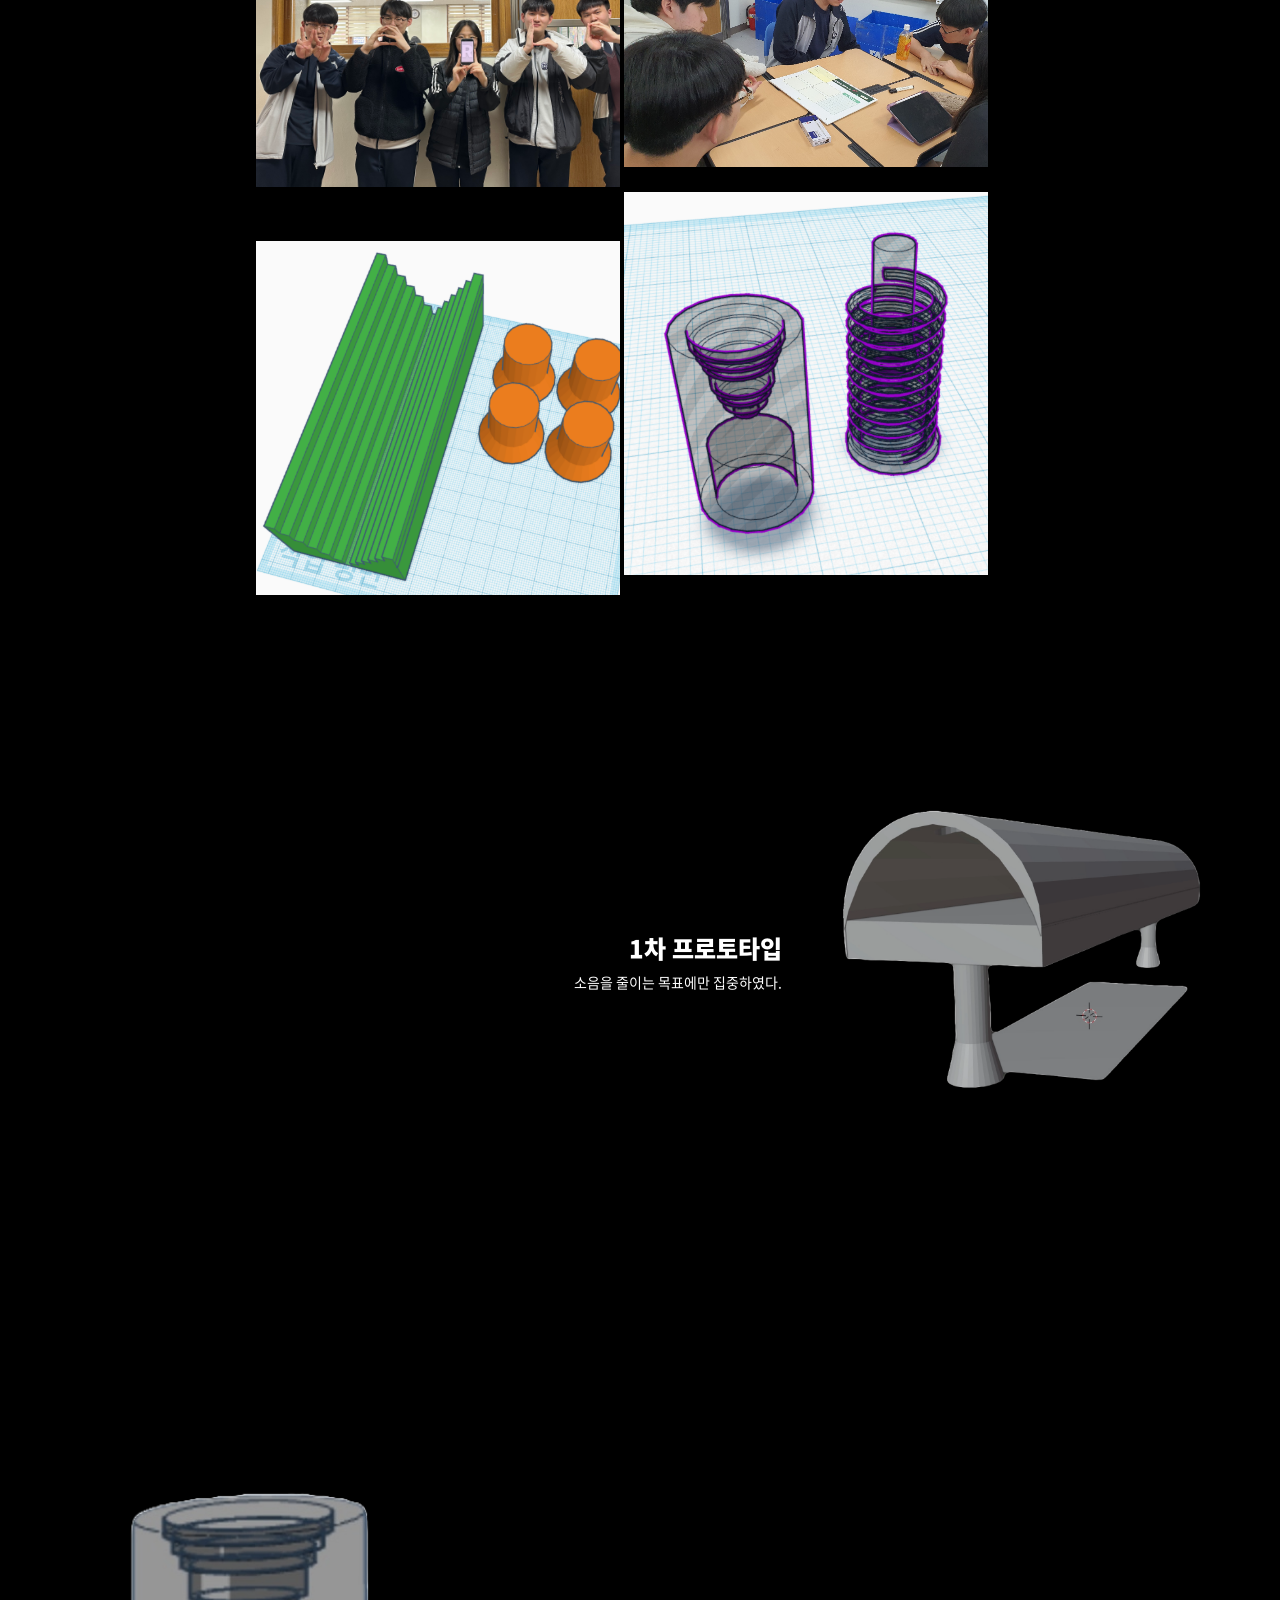
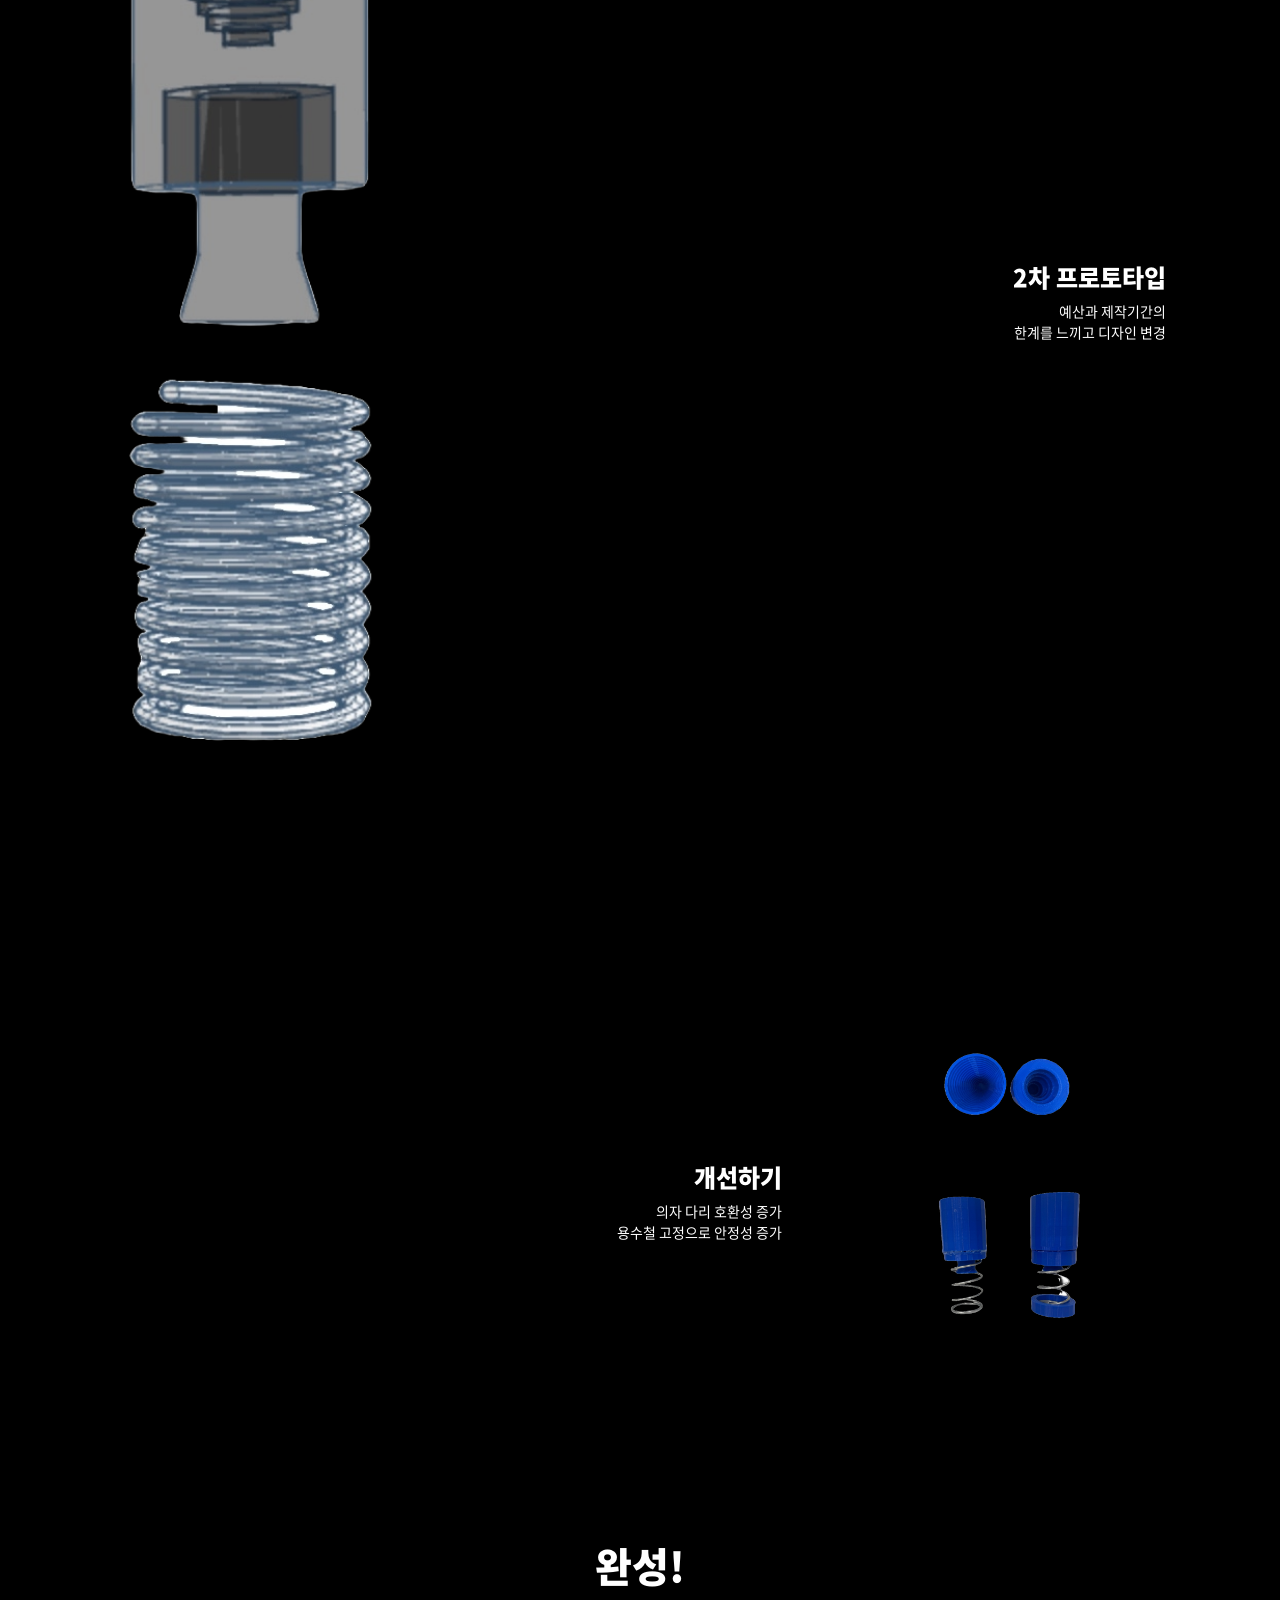
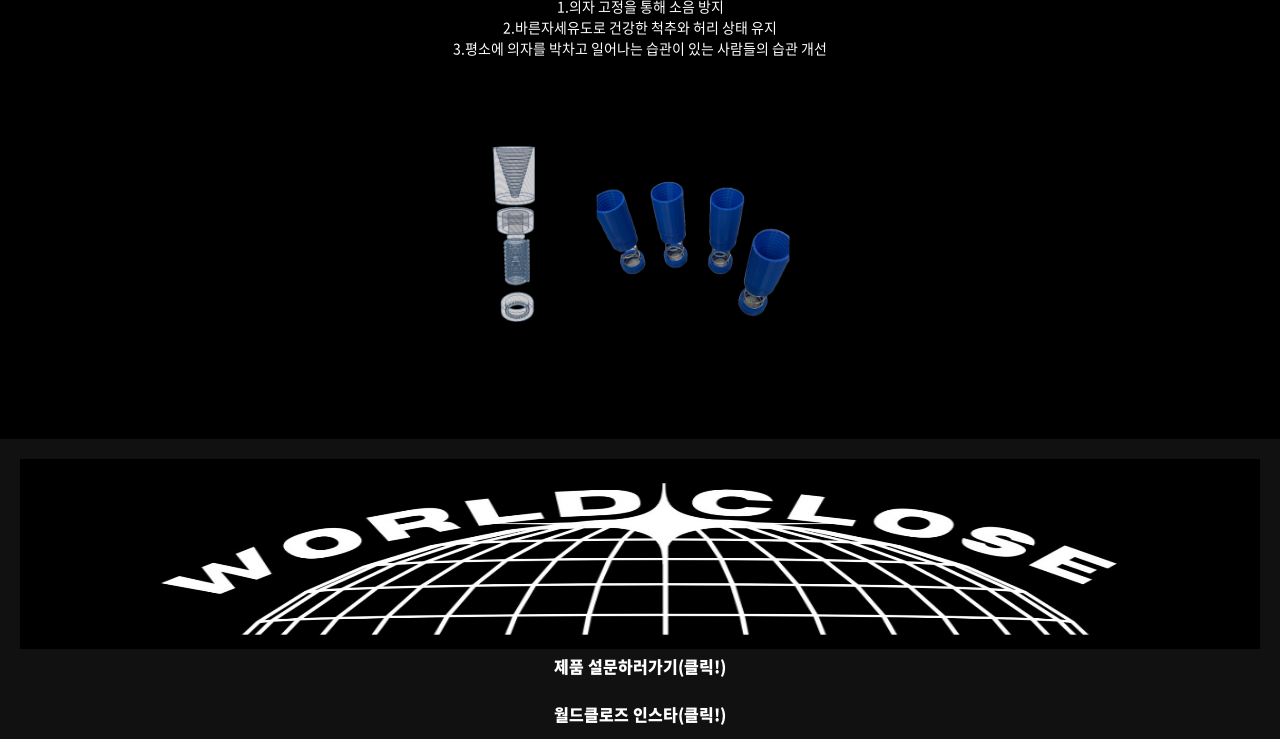
==== commit 4b60fc8f: "Add files via upload" ====
--- a/file/project/step8/index.html
+++ b/file/project/step8/index.html
@@ -109,7 +109,7 @@
 .section_product .prd_mask .img_list li:nth-child(even):after {right:auto; left:0; }
 .section_product .prd_mask .img_list li .img_content {font-size:0; transform:translateX(-101%); -webkit-transform:translateX(-101%); -moz-transform:translateX(-101%); -o-transform:translateX(-101%); -ms-transform:translateX(-101%); transition:1.2s .5s;}
 .section_product .prd_mask.active .img_list li .img_content {transform:translateX(0%); -webkit-transform:translateX(0%); -moz-transform:translateX(0%); -o-transform:translateX(0%); -ms-transform:translateX(0%);}
-.section_product .prd_mask .img_list li .img_content img {width: 70%;}
+.section_product .prd_mask .img_list li .img_content img {width: 120%;}
 
 .section_product .text_img {padding-top:150px; padding-bottom:100px; text-align: center; font-size:0;}
 .section_product .text_img .text_area {display:inline-block; width:60%; padding:0 50px; color:#fff; font-size:40px; vertical-align: middle; text-align: right; box-sizing: border-box; opacity:0; transform:translateX(-150px); -webkit-transform:translateX(-150px); -moz-transform:translateX(-150px); -o-transform:translateX(-150px); -ms-transform:translateX(-150px); transition: 1s;}
@@ -294,7 +294,7 @@
 			</article>
 			<article class="text_img">
 				<div class="text_area">
-					<font size="5">개선하기</font>
+					<font size="5">1차 프로토타입</font>
 					<p class="txt">
 						소음을 줄이는 목표에만 집중하였다.
 					</p>
@@ -313,9 +313,9 @@
 					</figure>
 				</div>
 				<div class="text_area">
-					<font size="5">개선하기</font>
+					<font size="5">2차 프로토타입</font>
 					<p class="txt">
-						예산과 제작기간의 한계를 느끼고 디자인 변경
+						예산과 제작기간의<br>한계를 느끼고 디자인 변경
 					</p>
 				</div>
 			</article>
@@ -324,7 +324,7 @@
 				<div class="text_area">
 					<font size="5">개선하기</font>
 					<p class="txt">
-						문구 작성하기
+						의자 다리 호환성 증가<br>용수철 고정으로 안정성 증가
 					</p>
 				</div>
 				<div class="img_area">
@@ -354,6 +354,7 @@
 		</section>
 		<footer class="footer">
 			<div class="text_area">
+				<img src="../images/9.jpeg" width="100" height="190">
 				<p><center>
 					<b>
 					<a href="https://docs.google.com/forms/d/e/1FAIpQLSdT5M16Jbu4c6h4Xis7XCw6KFNKi78OsFbVR9F-oiCkcuxP5g/viewform?pli=1">
@@ -368,7 +369,6 @@
 				<font color="white">월드클로즈 인스타(클릭!)<br></font>
 			</a>
 			</center>
-			<img src="../images/9.jpeg" >
 		</p>
 			</b>
 			</div>
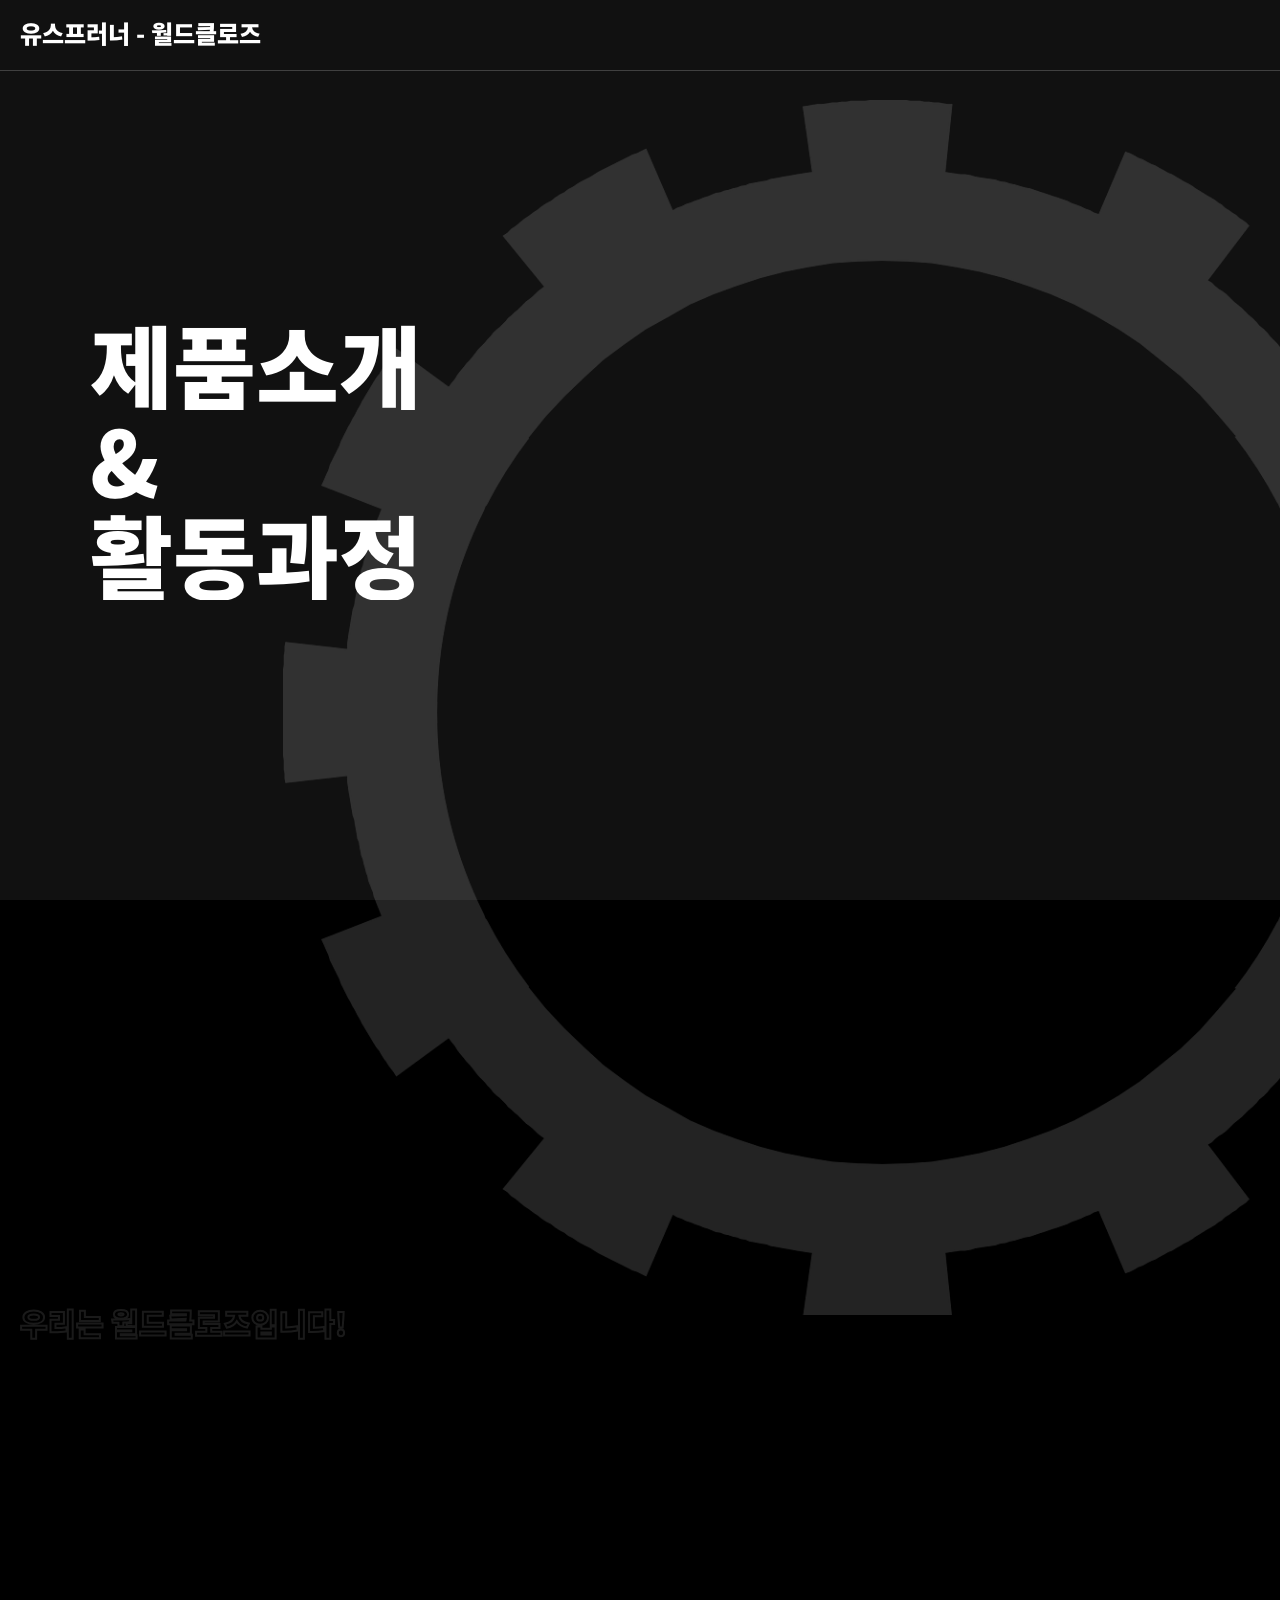
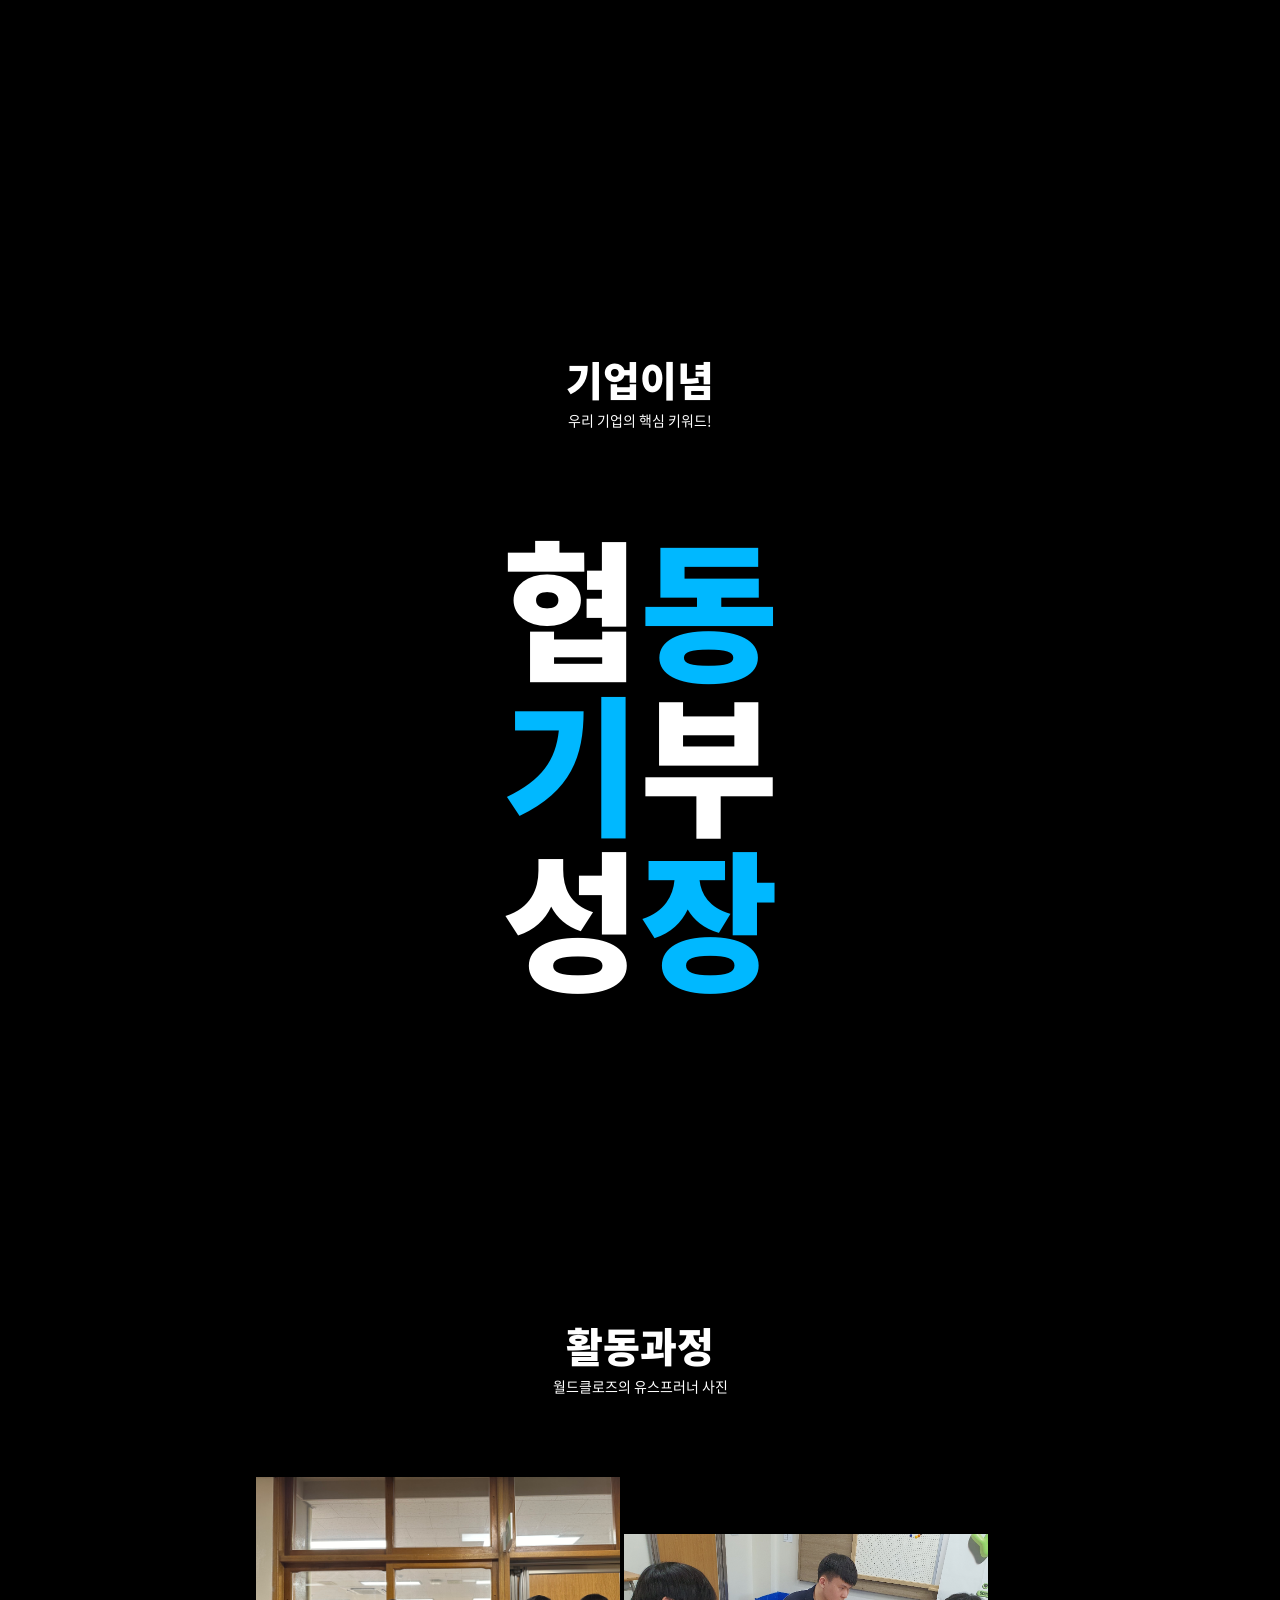
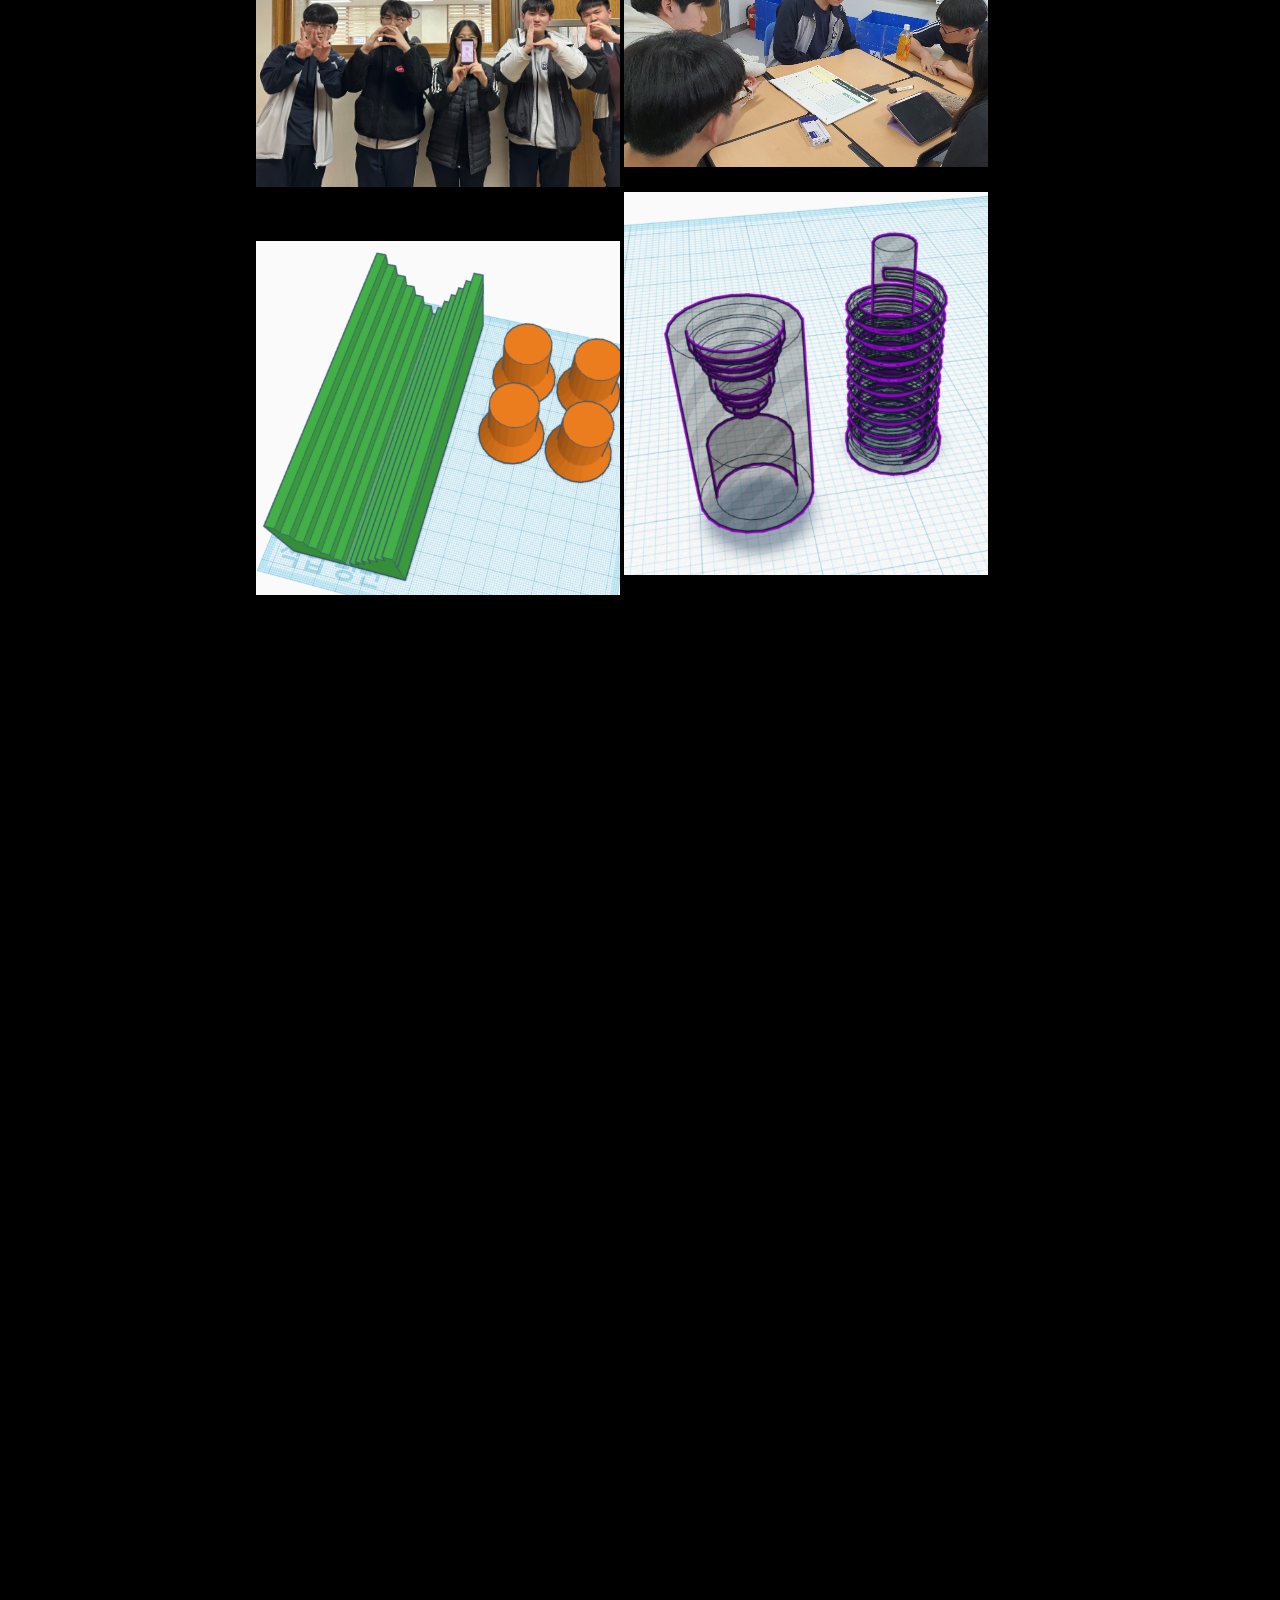
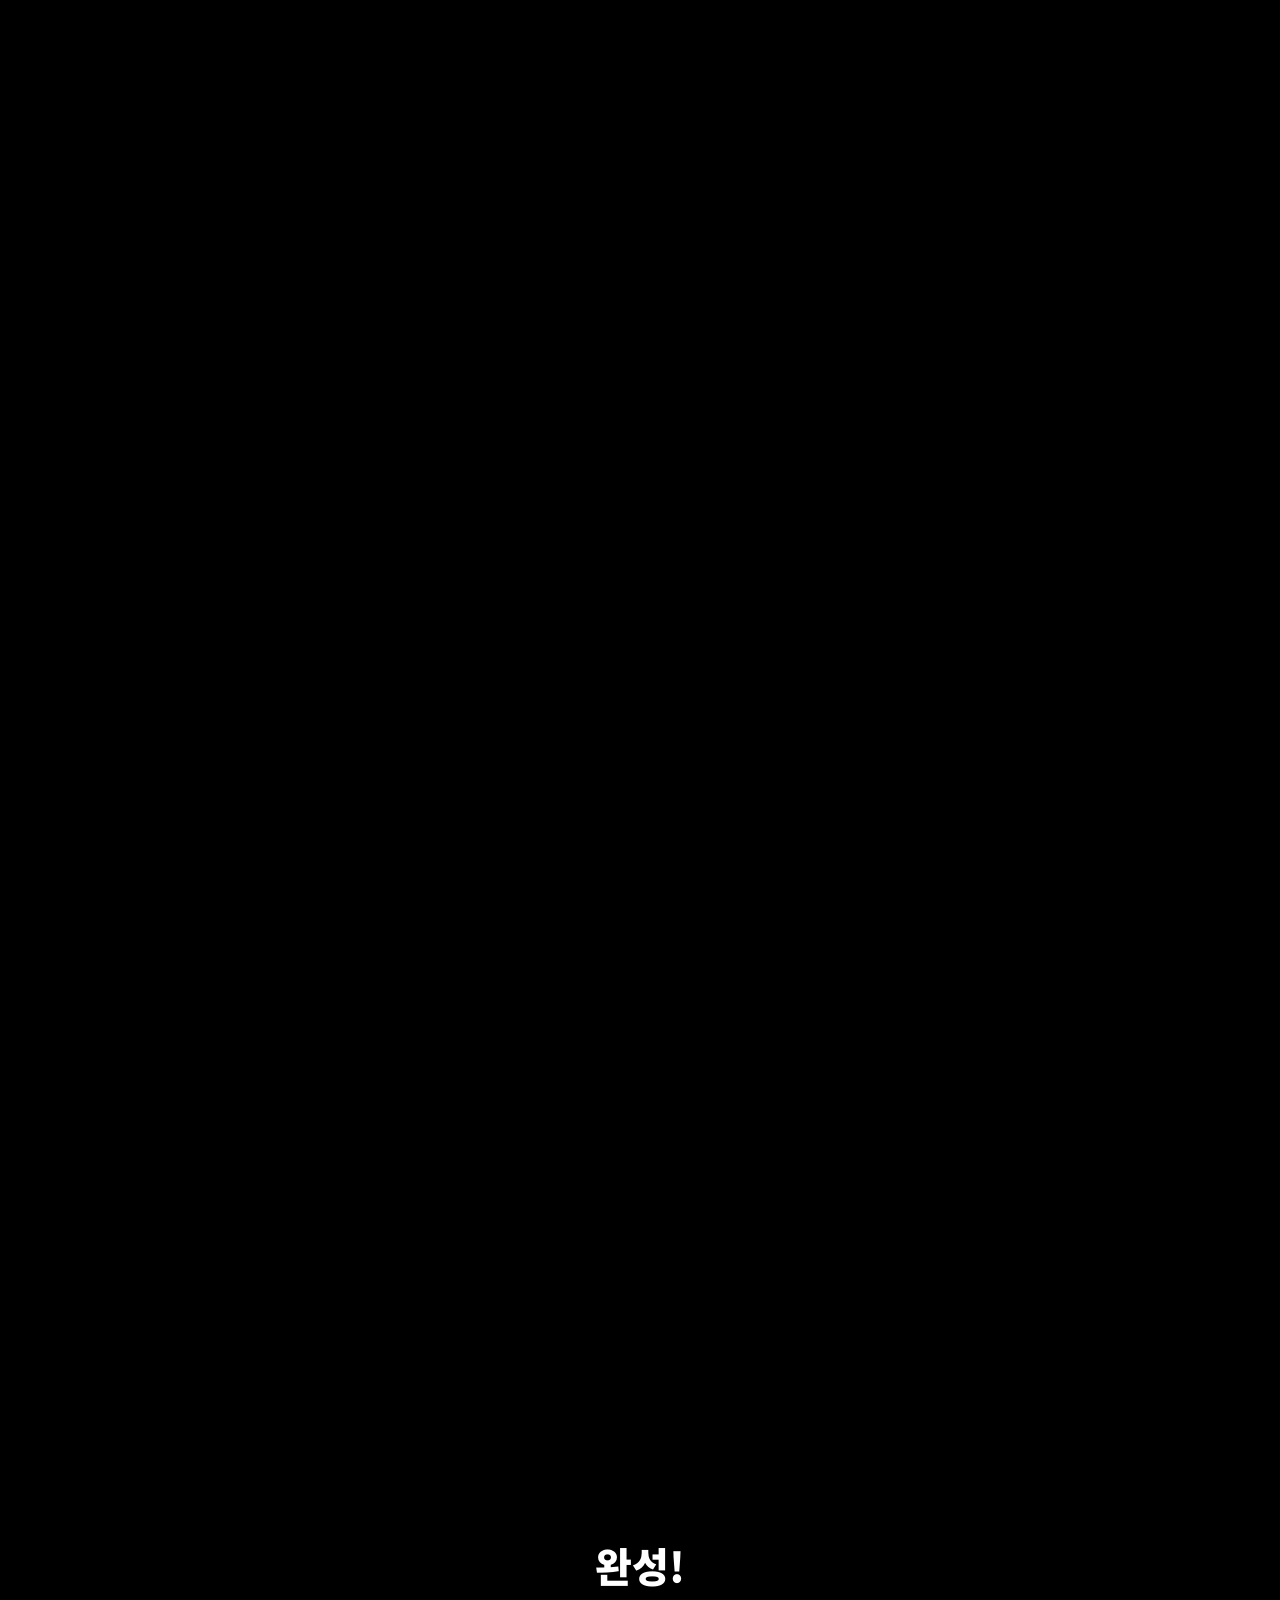
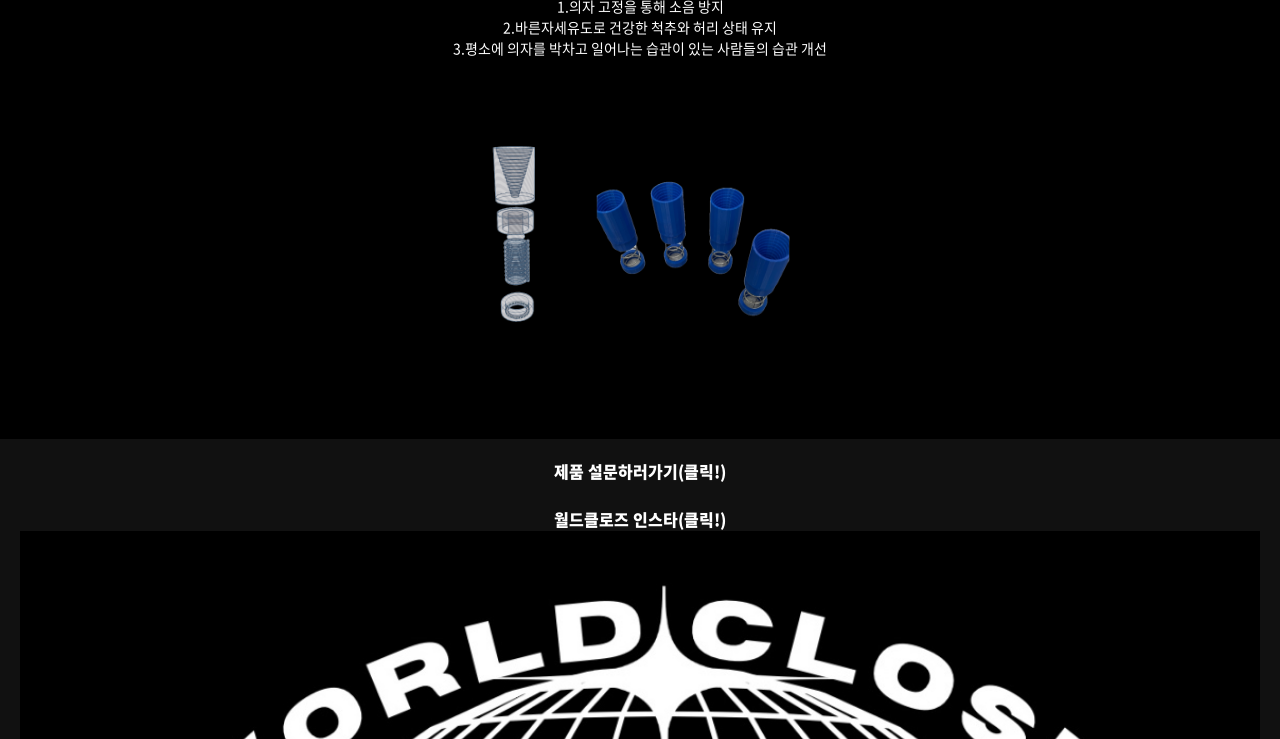
==== commit a815f2c5: "Add files via upload" ====
--- a/file/project/step8/index.html
+++ b/file/project/step8/index.html
@@ -294,7 +294,7 @@
 			</article>
 			<article class="text_img">
 				<div class="text_area">
-					<font size="5">1차 프로토타입</font>
+					<font size="4">1차 프로토타입</font>
 					<p class="txt">
 						소음을 줄이는 목표에만 집중하였다.
 					</p>
@@ -313,7 +313,7 @@
 					</figure>
 				</div>
 				<div class="text_area">
-					<font size="5">2차 프로토타입</font>
+					<font size="4">2차 프로토타입</font>
 					<p class="txt">
 						예산과 제작기간의<br>한계를 느끼고 디자인 변경
 					</p>
@@ -324,7 +324,7 @@
 				<div class="text_area">
 					<font size="5">개선하기</font>
 					<p class="txt">
-						의자 다리 호환성 증가<br>용수철 고정으로 안정성 증가
+						의자 다리 호환성 증가<br>용수철 고정으로<br>안정성 증가
 					</p>
 				</div>
 				<div class="img_area">
@@ -344,7 +344,7 @@
 					<p class="com_txt01"><b>3.평소에 의자를 박차고 일어나는 습관이 있는 사람들의 습관  개선</b></p>
 				</div>
 				<figure class="img_device">
-					<img src="../images/img_iphone01.png" width="500" height="250">
+					<img src="../images/img_iphone01.png" width="300" height="250">
 				</figure>
 				<div class="bg_change color01"></div>
 				<div class="bg_change color02"></div>
@@ -354,7 +354,6 @@
 		</section>
 		<footer class="footer">
 			<div class="text_area">
-				<img src="../images/9.jpeg" width="100" height="190">
 				<p><center>
 					<b>
 					<a href="https://docs.google.com/forms/d/e/1FAIpQLSdT5M16Jbu4c6h4Xis7XCw6KFNKi78OsFbVR9F-oiCkcuxP5g/viewform?pli=1">
@@ -369,6 +368,7 @@
 				<font color="white">월드클로즈 인스타(클릭!)<br></font>
 			</a>
 			</center>
+			<img src="../images/9.jpeg">
 		</p>
 			</b>
 			</div>
